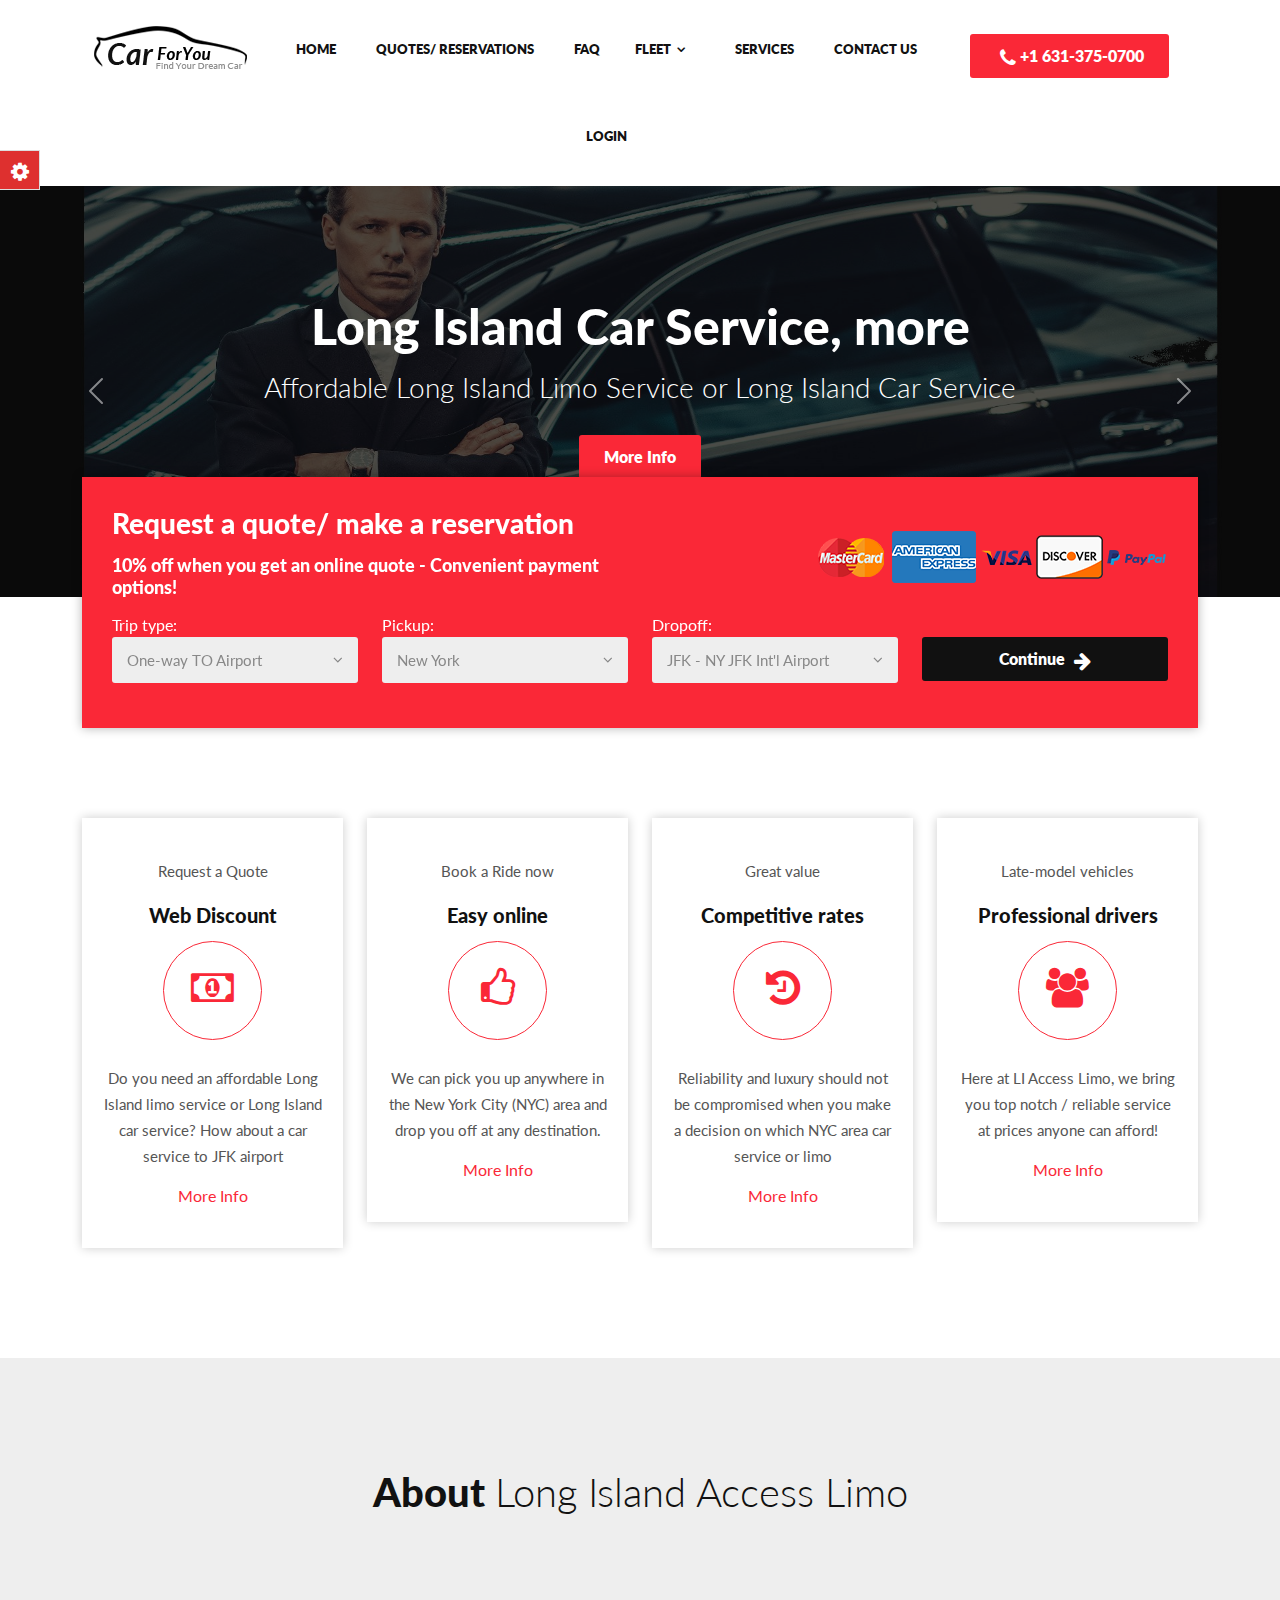
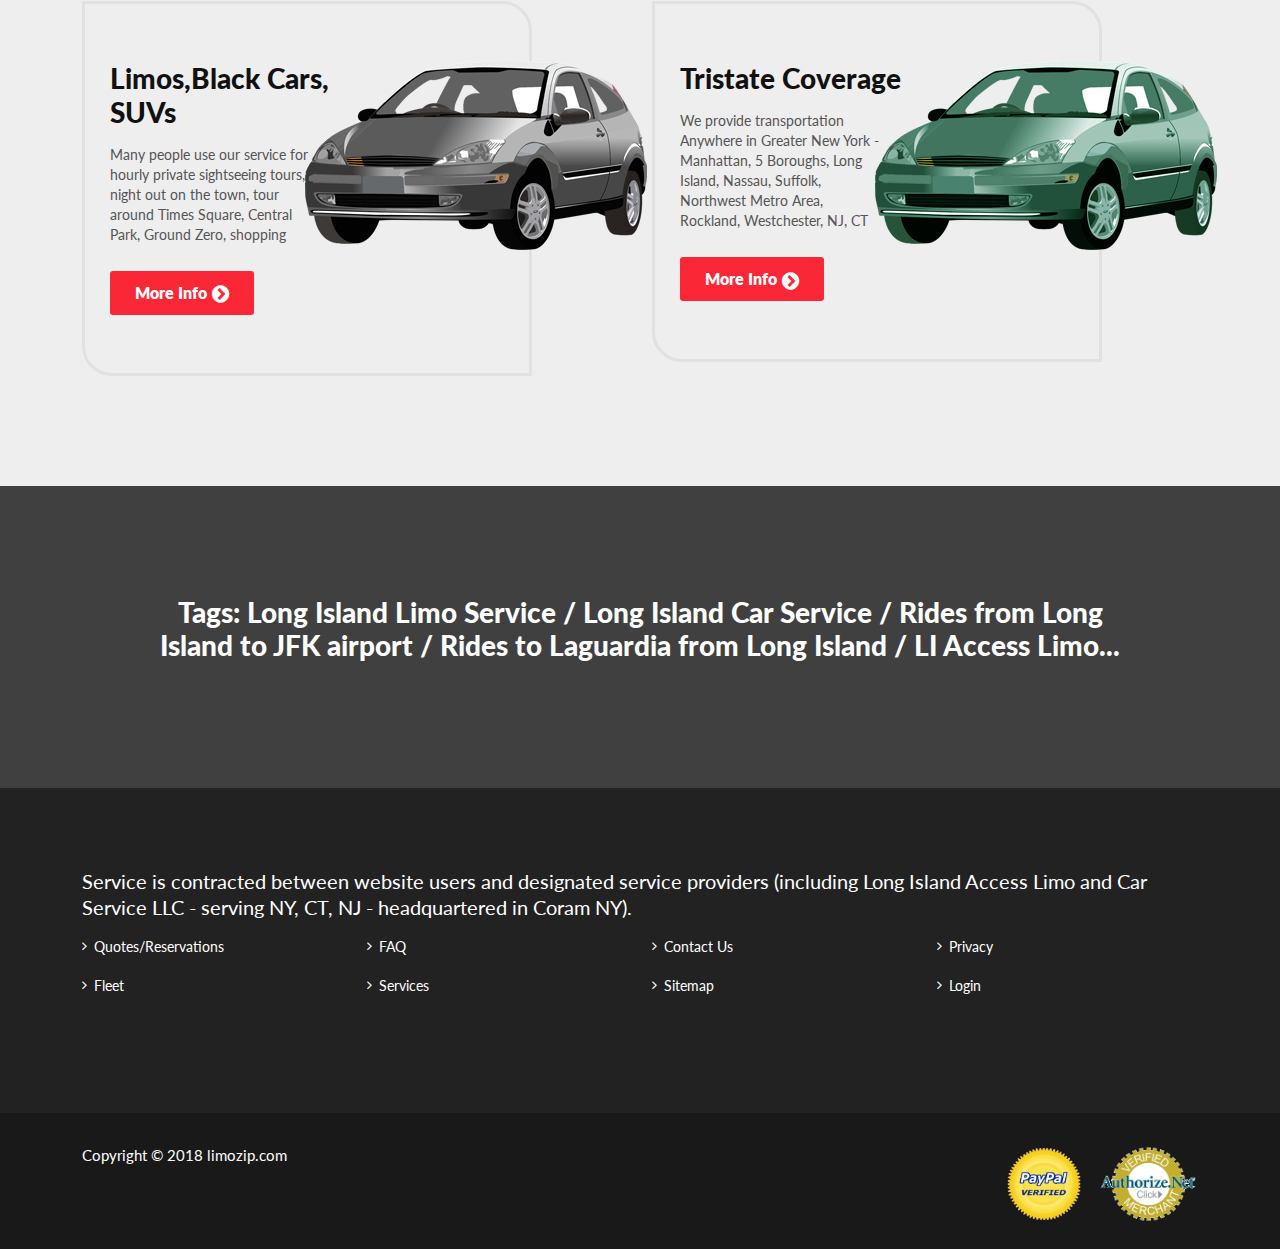
==== index.html @ c33ef676 "all page design change" ====
<!DOCTYPE HTML>
<html lang="en">
<head>
    <meta http-equiv="Content-Type" content="text/html; charset=utf-8">
    <meta http-equiv="X-UA-Compatible" content="IE=edge">
    <meta name="viewport" content="width=device-width,initial-scale=1">
    <meta name="keywords" content="">
    <meta name="description" content="">
    <title>Long Island Limo & Car Service to JFK, LGA, Islip limousine services</title>
    <!--Bootstrap -->
    <link rel="stylesheet" href="assets/css/bootstrap.min.css" type="text/css">
    <!--Custome Style -->
    <link rel="stylesheet" href="assets/css/style.css" type="text/css">
    <link rel="stylesheet" href="assets/css/custom.css" type="text/css">
    <!--OWL Carousel slider-->
    <link rel="stylesheet" href="assets/css/owl.carousel.css" type="text/css">
    <link rel="stylesheet" href="assets/css/owl.transitions.css" type="text/css">
    <!--slick-slider -->
    <link href="assets/css/slick.css" rel="stylesheet">
    <!--bootstrap-slider -->
    <link href="assets/css/bootstrap-slider.min.css" rel="stylesheet">
    <!--FontAwesome Font Style -->
    <link href="assets/css/font-awesome.min.css" rel="stylesheet">

    <!-- SWITCHER -->
    <link rel="stylesheet" id="switcher-css" type="text/css" href="assets/switcher/css/switcher.css" media="all"/>
    <link rel="alternate stylesheet" type="text/css" href="assets/switcher/css/red.css" title="red" media="all"
          data-default-color="true"/>
    <link rel="alternate stylesheet" type="text/css" href="assets/switcher/css/orange.css" title="orange" media="all"/>
    <link rel="alternate stylesheet" type="text/css" href="assets/switcher/css/blue.css" title="blue" media="all"/>
    <link rel="alternate stylesheet" type="text/css" href="assets/switcher/css/pink.css" title="pink" media="all"/>
    <link rel="alternate stylesheet" type="text/css" href="assets/switcher/css/green.css" title="green" media="all"/>
    <link rel="alternate stylesheet" type="text/css" href="assets/switcher/css/purple.css" title="purple" media="all"/>

    <!-- Fav and touch icons -->
    <link rel="apple-touch-icon-precomposed" sizes="144x144"
          href="assets/images/favicon-icon/apple-touch-icon-144-precomposed.png">
    <link rel="apple-touch-icon-precomposed" sizes="114x114"
          href="assets/images/favicon-icon/apple-touch-icon-114-precomposed.html">
    <link rel="apple-touch-icon-precomposed" sizes="72x72"
          href="assets/images/favicon-icon/apple-touch-icon-72-precomposed.png">
    <link rel="apple-touch-icon-precomposed" href="assets/images/favicon-icon/apple-touch-icon-57-precomposed.png">
    <link rel="shortcut icon" href="assets/images/favicon-icon/favicon.png">
    <!-- Google-Font-->
    <link href="https://fonts.googleapis.com/css?family=Lato:300,400,700,900" rel="stylesheet">
</head>
<body class="index2">

<!-- Start Switcher -->
<div class="switcher-wrapper">
    <div class="demo_changer">
        <div class="demo-icon customBgColor"><i class="fa fa-cog fa-spin fa-2x"></i></div>
        <div class="form_holder">
            <div class="row">
                <div class="col-lg-12 col-md-12 col-sm-12 col-xs-12">
                    <div class="predefined_styles">
                        <div class="skin-theme-switcher">
                            <h4>Color</h4>
                            <a href="#" data-switchcolor="red" class="styleswitch"
                               style="background-color:#de302f;"> </a>
                            <a href="#" data-switchcolor="orange" class="styleswitch"
                               style="background-color:#f76d2b;"> </a>
                            <a href="#" data-switchcolor="blue" class="styleswitch"
                               style="background-color:#228dcb;"> </a>
                            <a href="#" data-switchcolor="pink" class="styleswitch"
                               style="background-color:#FF2761;"> </a>
                            <a href="#" data-switchcolor="green" class="styleswitch"
                               style="background-color:#2dcc70;"> </a>
                            <a href="#" data-switchcolor="purple" class="styleswitch"
                               style="background-color:#6054c2;"> </a>
                            <a href="#" data-switchcolor="grey" class="styleswitch"
                               style="background-color:#626262;"> </a>
                        </div>
                    </div>
                </div>
            </div>
        </div>
    </div>
</div>
<!-- /Switcher -->

<!--Header-->
<header class="header_style2 nav-stacked affix-top" data-spy="affix" data-offset-top="1">
    <!-- Navigation -->
    <nav id="navigation_bar" class="navbar navbar-expand-lg">
        <div class="container custom-con">
            <div class="row header-row padding-remove">
                <div class="navbar-header">
                    <div class="logo"><a href="index.html"><img src="assets/images/logo.png" alt="image"/></a></div>

                    <button class="navbar-toggler" type="button" data-bs-toggle="collapse"
                            data-bs-target="#navbarSupportedContent" aria-controls="navbarSupportedContent"
                            aria-expanded="false" aria-label="Toggle navigation"><i class="fa fa-bars"></i></button>
                </div>
                <div class="collapse navbar-collapse" id="navbarSupportedContent">
                    <ul class="nav navbar-nav">
                        <li>
                            <a href="index.html">Home</a>
                        </li>
                        <li><a href="quote-reservation.html">Quotes/ Reservations</a></li>
                        <li><a href="faq.html">FAQ</a></li>
                        <li class="dropdown"><a href="#" data-bs-toggle="dropdown" aria-expanded="false">Fleet</a>
                            <ul class="dropdown-menu">
                                <li><a href="fleet.html">Sedans</a></li>
                                <li><a href="fleet.html">SUVs</a></li>
                            </ul>
                        </li>
                        <li>
                            <a href="services.html">Services</a>
                        </li>
                        <li>
                            <a href="contact-us.html">Contact us</a>
                        </li>
                        <li>
                            <a href="#loginform" data-bs-toggle="modal" data-bs-dismiss="modal">Login</a>
                        </li>
                    </ul>
                </div>

                <div class="header_wrap margin-remove" style="font-size: 30px;">
                    <div class="login_btn btn"><i class="fa fa-phone" aria-hidden="true"></i> +1 631-375-0700</div>
                </div>
            </div>
        </div>
    </nav>
    <!-- Navigation end -->

</header>
<!-- /Header -->


<!--Banner-->
<section id="banner2">
    <div id="carouselExampleCaptions" class="carousel slide" data-bs-ride="carousel">
        <!-- Wrapper for slides -->
        <div class="carousel-inner">
            <!--item-1-->
            <div class="carousel-item active">
                <img src="assets/images/banner/man-in-formalwear-leaning-at-the-car.jpg" class="img-fluid" alt="image">
                <div class="carousel-caption">
                    <div class="banner_text text-center div_zindex white-text">
                        <h1>Long Island Car Service, more</h1>
                        <h3>Affordable Long Island Limo Service or Long Island Car Service</h3>
                        <a href="#" class="btn">More Info</a>
                    </div>
                </div>
            </div>

            <!--item-2-->
            <div class="carousel-item">
                <img src="assets/images/banner/manhattan-and-brooklyn-bridge.jpg" alt="image" class="img-fluid">
                <div class="carousel-caption">
                    <div class="banner_text text-center div_zindex white-text">
                        <h1>Car service to JFK, LGA, Airports</h1>
                        <h3>Rides to NY, CT, NJ destinations. Providing reliable Tri-state Transportation services.</h3>
                        <a href="#" class="btn">More Info</a>
                    </div>
                </div>
            </div>

            <!--item-3-->
            <div class="carousel-item">
                <img src="assets/images/banner/flowercar.jpg" alt="image" class="img-fluid">
                <div class="carousel-caption">
                    <div class="banner_text text-center div_zindex white-text">
                        <h1>Event, Corporate & Airport Transportation</h1>
                        <h3>Manhattan, 5 Boroughs, Long Island, Nassau, Suffolk, Rockland, Westchester, NJ, CT, other
                            areas</h3>
                        <a href="#" class="btn">More Info</a>
                    </div>
                </div>
            </div>
        </div>

        <!-- Controls -->
        <button class="carousel-control-prev" type="button" data-bs-target="#carouselExampleCaptions"
                data-bs-slide="prev">
            <span class="carousel-control-prev-icon" aria-hidden="true"></span>
            <span class="visually-hidden">Previous</span>
        </button>
        <button class="carousel-control-next" type="button" data-bs-target="#carouselExampleCaptions"
                data-bs-slide="next">
            <span class="carousel-control-next-icon" aria-hidden="true"></span>
            <span class="visually-hidden">Next</span>
        </button>
    </div>
</section>
<!--/Banner-->


<!-- Filter-Form -->
<section id="filter_form2">
    <div class="container">
        <div class="main_bg white-text">
            <div class="row">
                <div class="col-lg-6">
                    <h3>Request a quote/ make a reservation</h3>
                    <h6>10% off when you get an online quote - Convenient payment options!</h6>
                </div>
                <div class="col-lg-6" align="right">
                    <img src="assets/card-image/Untitled-3.png" class="img-fluid"/>
                </div>
            </div>
            <form action="#" method="get">
                <div class="row">
                    <div class="form-group col-md-3 col-sm-6">
                        <label>Trip type:</label>
                        <div class="select">
                            <select class="form-control">
                                <option value="one_way_to_airport">One-way TO Airport</option>
                                <option value="one_way_from_airport">One-way FROM Airport</option>
                                <option value="round_trip_airport">Round trip involving Airport</option>
                                <option value="one_way_no_airport">One-way trip NOT involving Airport</option>
                                <option value="round_trip_no_airport">Round trip NOT involving Airport</option>
                                <option value="hourly">Hourly/multi-stop/tours</option>
                            </select>
                        </div>
                    </div>
                    <div class="form-group col-md-3 col-sm-6">
                        <label>Pickup:</label>
                        <div class="select">
                            <select class="form-control">
                                <option value="NY">New York</option>
                                <option value="NJ">New Jersey</option>
                                <option value="CT">Connecticut</option>
                            </select>
                        </div>
                    </div>
                    <div class="form-group col-md-3 col-sm-6">
                        <label>Dropoff: </label>
                        <div class="select">
                            <select class="form-control">
                                <option value="JFK - New York JFK International Airport" selected="selected">JFK - NY
                                    JFK Int'l Airport
                                </option>
                                <option value="LGA - New York La Guardia Airport">LGA - New York La Guardia Airport
                                </option>
                                <option value="EWR - Newark International Airport">EWR - Newark International Airport
                                </option>
                                <option value="ISP - Long Island Islip Macarthur Airport">ISP - Long Island Islip
                                    Macarthur Airport
                                </option>
                                <option value="FRG - Republic Airport Farmingdale NY">FRG - Republic Airport Farmingdale
                                    NY
                                </option>
                                <option value="HPN - Westchester County Airport">HPN - Westchester County Airport
                                </option>
                                <option value="TEB - Teterboro, NJ Airport">TEB - Teterboro, NJ Airport</option>
                            </select>
                        </div>
                    </div>
                    <div class="form-group col-md-3 col-sm-6">
                        <label></label>
                        <a href="reservations.html" class="btn btn-block">Continue <i class="fa fa-arrow-right"
                                                                                aria-hidden="true"></i></a>
                    </div>
                </div>
            </form>

        </div>
    </div>
</section>
<!-- /Filter-Form -->


<!--About-us-->
<section id="about_us" class="section-padding">
    <div class="container">
        <div class="row">
            <div class="col-md-3 col-sm-6">
                <div class="about_info">
                    <p>Request a Quote</p>
                    <h5>Web Discount</h5>
                    <div class="icon_box">
                        <i class="fa fa-money" aria-hidden="true"></i>
                    </div>
                    <p>Do you need an affordable Long Island limo service or Long Island car service? How about a car
                        service to JFK airport</p>
                    <a href="#">More Info</a>
                </div>
            </div>

            <div class="col-md-3 col-sm-6">
                <div class="about_info">
                    <p>Book a Ride now</p>
                    <h5>Easy online</h5>
                    <div class="icon_box">
                        <i class="fa fa-thumbs-o-up" aria-hidden="true"></i>
                    </div>
                    <p>We can pick you up anywhere in the New York City (NYC) area and drop you off at any
                        destination.</p>
                    <a href="#">More Info</a>
                </div>
            </div>

            <div class="col-md-3 col-sm-6">
                <div class="about_info">
                    <p>Great value</p>
                    <h5>Competitive rates</h5>
                    <div class="icon_box">
                        <i class="fa fa-history" aria-hidden="true"></i>
                    </div>
                    <p>Reliability and luxury should not be compromised when you make a decision on which NYC area car
                        service or limo</p>
                    <a href="#">More Info</a>
                </div>
            </div>

            <div class="col-md-3 col-sm-6">
                <div class="about_info">
                    <p>Late-model vehicles</p>
                    <h5>Professional drivers</h5>
                    <div class="icon_box">
                        <i class="fa fa-users" aria-hidden="true"></i>
                    </div>
                    <p>Here at LI Access Limo, we bring you top notch / reliable service at prices anyone can
                        afford!</p>
                    <a href="#">More Info</a>
                </div>
            </div>
        </div>
    </div>
</section>
<!--/About-us-->


<section class="about-us-section section-padding gray-bg">
    <div class="container">
        <div class="section-header text-center">
            <h2>About <span>Long Island Access Limo</span></h2>
        </div>
        <div class="row">
            <div class="col-lg-6 col-sm-6">
                <div class="looking-car">
                    <div class="looking-cat-image"><img src="assets/images/looking-used-car.png" alt="Image"></div>
                    <div class="looking-car-content">
                        <h3>Limos,Black Cars, SUVs</h3>
                        <p>Many people use our service for hourly private sightseeing tours, night out on the town,
                            tour around Times Square, Central Park, Ground Zero, shopping</p>
                        <a href="#" class="btn">More Info<i class="fa fa-chevron-circle-right"
                                                            aria-hidden="true"></i></a></div>
                </div>
            </div>
            <div class="col-lg-6 col-sm-6">
                <div class="looking-car">
                    <div class="looking-cat-image"><img src="assets/images/looking-new-car.png" alt="Image"></div>
                    <div class="looking-car-content">
                        <h3>Tristate Coverage</h3>
                        <p>We provide transportation Anywhere in Greater New York - Manhattan, 5 Boroughs,
                            Long Island, Nassau, Suffolk, Northwest Metro Area, Rockland, Westchester, NJ, CT</p>
                        <a href="#" class="btn">More Info<i class="fa fa-chevron-circle-right"
                                                            aria-hidden="true"></i></a></div>
                </div>
            </div>
        </div>
    </div>
</section>


<!-- Help-Number-->
<section id="help" class="section-padding">
    <div class="container">
        <div class="div_zindex white-text text-center">
            <h3>Tags: Long Island Limo Service / Long Island Car Service / Rides from Long<br> Island to
                JFK airport / Rides to Laguardia from Long Island / LI Access Limo...</h3>
        </div>
    </div>

    <!-- Dark-overlay-->
    <div class="dark-overlay"></div>
</section>
<!-- /Help-Number-->


<!--Footer -->
<footer>
    <div class="footer-top">
        <div class="container">
            <p style="font-size: 20px;" class="white-text">Service is contracted between website users and designated
                service providers
                (including Long Island Access Limo and Car Service LLC - serving NY, CT, NJ - headquartered in Coram
                NY).</p>
            <div class="row">
                <div class="col-md-3 col-sm-6">
                    <ul>
                        <li><a href="quote-reservation.html">Quotes/Reservations</a></li>
                        <li><a href="fleet.html">Fleet</a></li>
                    </ul>
                </div>
                <div class="col-md-3 col-sm-6">
                    <ul>
                        <li><a href="faq.html">FAQ</a></li>
                        <li><a href="services.html">Services</a></li>
                    </ul>
                </div>
                <div class="col-md-3 col-sm-6">
                    <ul>
                        <li><a href="contact-us.html">Contact Us</a></li>
                        <li><a href="#">Sitemap</a></li>
                    </ul>
                </div>
                <div class="col-md-3 col-sm-6">
                    <ul>
                        <li><a href="#">Privacy</a></li>
                        <li><a href="#">Login</a></li>
                    </ul>
                </div>
            </div>
        </div>
    </div>
    <div class="footer-bottom">
        <div class="container">
            <div class="row">

                <div class="col-md-6">
                    <p class="copy-right">Copyright &copy; 2018 limozip.com</p>
                </div>
                <div class="col-md-6" align="right">
                    <div class="footer_widget">
                        <img src="assets/card-image/388-3884635_paypal-logo-e-commerce-payment-system-paypal-verified-removebg-preview.png"
                             width="100px">
                        <img src="assets/card-image/integration_logo_authorizenet_verifiedmerchant.gif"
                             width="100px">
                    </div>
                </div>
            </div>
        </div>
    </div>
</footer>
<!-- /Footer-->

<!--Back to top-->
<div id="back-top" class="back-top"><a href="#top"><i class="fa fa-angle-up" aria-hidden="true"></i> </a></div>
<!--/Back to top-->

<!--Login-Form -->
<div class="modal fade" id="loginform">
    <div class="modal-dialog modal-lg" role="document">
        <div class="modal-content">
            <div class="modal-header">
                <button type="button" class="close" data-bs-dismiss="modal" aria-label="Close"><span aria-hidden="true">&times;</span>
                </button>
                <h3 class="modal-title">Login</h3>
            </div>
            <div class="modal-body">

                <div class="login_wrap">
                    <div class="row">
                        <div class="col-md-12 col-sm-12">
                            <form action="#" method="get">
                                <div class="form-group">
                                    <input type="text" class="form-control" placeholder="Username or Email address*">
                                </div>
                                <div class="form-group">
                                    <input type="password" class="form-control" placeholder="Password*">
                                </div>
                                <div class="form-group checkbox">
                                    <input type="checkbox" id="remember">
                                    <label for="remember">Remember Me</label>
                                </div>
                                <div class="form-group">
                                    <input type="submit" value="Login" class="btn btn-block">
                                </div>
                            </form>
                        </div>
                    </div>
                </div>
            </div>
        </div>
    </div>
</div>
<!--/Login-Form -->

<!-- Scripts -->
<script src="assets/js/jquery.min.js"></script>
<script src="assets/js/bootstrap.min.js"></script>
<script src="assets/js/interface.js"></script>
<!--Switcher-->
<script src="assets/switcher/js/switcher.js"></script>
<!--bootstrap-slider-JS-->
<script src="assets/js/bootstrap-slider.min.js"></script>
<!--Slider-JS-->
<script src="assets/js/slick.min.js"></script>
<script src="assets/js/owl.carousel.min.js"></script>

</body>
</html>
---- assets/css/style.css ----
@charset "utf-8";

/*
Theme Name: CarForYou - Responsive Car Dealer HTML5 Template.
Author: WMD Team
Version:1.0
*/

/*===========================
 =  Table of CSS
 
	1.1. Typography
		1.2. Button
		1.3. dark-overlay
		1.4. Space margins and padding
		1.5. Form
		1.6. Table
		1.7. Section-background-color & sectino-heading
		1.8 Tabs 
		1.9. parallex-background
		1.10. Modal
	
	2. Header
		2.1 Navigation & Dropdown Menu
	
	3. Home-Page
		3.1. Banner
		3.2. Filter-Form
		3.3. About-Us-Section
		3.4. Recently-Listed-Cars
		3.5. Fun-Facts
		3.6. Featured-Cars
		3.7. Trending-Cars
		3.8 Testimonial-Section
		3.9. Blog-Section
		3.10. Popular-Brands
		3.11. Login / Register / Forgot password
		3.12. Footer
		
	4. Home-Page-2
		4.1. Header
		4.2. Banner
		4.13. Filter-Form
		4.4. About-us
		4.5. Fan-Facts
		4.6. Our-Services
		4.7. Testimonial
		4.8. Help
	
	5. Inner-Page-Heading-Section
	6. Breadcrumb
	7. Listing-Page
	8. Listing-grid-Style
	9. Listing-Detail
	10. Contact-Us-Page
	11. FAQ-Page
	
	12. About-Us-Page
		12.1. Why-Choose-Us-Section
		12.2. Meet-the-Team-Section
	
	13. 404-Page
	14. Our-Services-Page
	
	15. Our-Blog-Page
		15.1. Aritcle
		15.2. Comment-List
		15.3. Page-Pagination
		15.4. Side-Bar-Widgets
		15.5. Popular-Posts
		15.6. Blog-Categories
		15.7. Blog-Tag
	
	16. Profile-page
		16.1. Post-a-vehicle
		16.2. my-vehicles
	
	17. Dealer-profile
	18. Dealers-list
	19. Compare-Page
	20. Coming-Soon-Page
	21. Responsive CSS
		                                                  
===========================*/



/*====================
	1. General code
==========================*/

body {
	font-family: 'Lato', sans-serif;
	margin:0px;
	padding:0px !important;
	overflow-x:hidden;
	color:#555555;
}


/*----------------------
	1.1. Typography
------------------------------*/

h1, h2, h3, h4, h5, h6 {
	color:#111111;
	font-weight:900;
	margin:0 auto 15px;
}
h1 {
	font-size: 50px;
}
h2 {
	font-size: 40px;
}
h3 {
	font-size: 28px;
}
h4 {
	font-size:22px;
}
h5 {
	font-size: 20px;
	line-height:32px;
}
h6 {
	font-size: 18px;
}
h1 span, h2 span, h3 span, h4 span, h5 span, h6 span {
	font-weight:300	
}
p {
	font-size:15px;
	line-height:26px;
	font-weight:400;
	margin-bottom:15px;
}
a {
	transition-duration:0.5s;
	 -moz-transition-duration:0.5s;
	  -o-transition-duration:0.5s;
	   -webkit-transition-duration:0.5s;
	    -ms-transition-duration:0.5s;
	text-decoration:none;
}
a:hover, a:focus {
	text-decoration:none;
	outline:none;
}
ul, ol {
	margin:0 auto 20px;
}
ul li, ol li {
  font-size: 16px;
  line-height: 26px;
  margin: 0 auto 10px;
}
ul li i, ol li i {
	margin:0 12px 0 0;
}
ul.list_style_none, ol.list_style_none {
	list-style:none;
}
ul.list-with-icon {
	padding-left:10px;
	margin-bottom:30px;
}
ul.list-with-icon li {
  line-height: 20px;
  margin-bottom: 15px;
  padding-left: 23px;
  position: relative;
  list-style:none;
}
ul.list-with-icon li i {
  left: 0;
  position: absolute;
  top: 4px;
}

blockquote {
	background:#f5f5f5 ;	
}
.white-text, 
.white-text h1, 
.white-text h2, 
.white-text h3, 
.white-text h4, 
.white-text h5, 
.white-text h6, 
.white-text p {
	color:#fff;	
}
.uppercase {
	text-transform:uppercase;
}
.underline {
	text-decoration:underline;
}
.divider {
  border-bottom: 1px solid #dcd9d9;
  clear: both;
  margin: 40px auto;
}

/*-----------------
	1.2. Button
-------------------------*/

.btn {
  border: medium none;
  border-radius: 3px;
  color: #ffffff;
  font-size: 16px;
  font-weight: 800;
  line-height: 30px;
  margin: auto;
  padding: 7px 25px;
  transition: all 0.3s linear 0s;
   -moz-transition: all 0.3s linear 0s;
    -o-transition: all 0.3s linear 0s;
     -webkit-transition: all 0.3s linear 0s;
      -ms-transition: all 0.3s linear 0s;
}
.btn-block {
    display: block;
    width: 100%;
}
.btn .fa {
  font-size: 20px;
  margin-left: 5px;
  vertical-align: middle;
}
.btn.btn-lg {
	font-size: 28px;
	line-height: 35px;
	padding: 25px 83px;
}
.btn.btn-lg:hover {
	background:#c51514
}
.btn:hover, .btn:focus {
	color: #ffffff;
	outline:none;
}
.btn-link {
  font-weight: 800;
}
.btn.outline {
	background:none;
	border-style:solid;
	border-width:1px;	
}
.btn.outline:hover, .btn.outline:focus {
	color:#fff;
}
.btn.btn-xs {
	font-size:12px;
	padding:0px 25px;	
}
.btn.btn-xs .fa {
	margin:0 5px;
	font-size:14px;
}

.angle_arrow {
  background: #fff none repeat scroll 0 0;
  border-radius: 50%;
  display: inline-block;
  height: 22px;
  line-height: 20px;
  margin-left: 4px;
  text-align: center;
  vertical-align: text-top;
  width: 22px;
}
.btn .angle_arrow .fa {
  display: block;
  font-size: 18px;
  line-height: 22px;
  margin: 0;
  vertical-align: middle;
}
.btn.outline.active-btn {
	border-color:#089901;
	color:#089901;
}
.btn.outline.active-btn:hover {
	background:#089901;
	color:#fff;
}

a, 
.btn-link, 
.car-title-m h6 a:hover, 
.featured-car-content > h6 a:hover, 
.footer-top ul li a:hover, 
.get-intouch a:hover, 
.blog-content h5 a:hover, 
.blog-info-box li a:hover, 
.control-label span, 
.angle_arrow i, 
.contact_detail li a:hover, 
.team_more_info p a:hover, 
.error_text_m h2, 
.search_btn, 
.popular_post_title a:hover,
.categories_list ul li a:hover,
.categories_list ul li a:hover:after, 
.article_meta ul li a:hover, 
.articale_header h2 a:hover, 
.btn.outline, 
.share_article ul li, 
.contact-info a:hover, 
.social-follow a:hover, 
.radio input[type=radio]:checked + label:before, 
.checkbox input[type=checkbox]:checked + label:before, 
.product-listing-content h5 a:hover, 
.pricing_info .price, 
.text-primary, 
.footer_widget ul li a:hover, 
.header_search button:hover, 
.header_widgets a:hover, 
.navbar-expand-lg .navbar-nav > li.active a, 
.navbar-expand-lg .navbar-nav > li:focus a, 
.navbar-expand-lg .navbar-nav > li:hover a,  
.navbar-expand-lg .navbar-nav > .active > a:hover, 
.navbar-expand-lg .navbar-nav > .open > a, 
.navbar-expand-lg .navbar-nav > .open > a:focus, 
.navbar-expand-lg .navbar-nav > .open > a:hover,
.my_vehicles_list ul.vehicle_listing li a:hover, 
.dealer_contact_info a:hover, 
.widget_heading i, 
.dealers_listing .dealer_info h5 a:hover, 
.main_features ul li p, 
.listing_detail_head .price_info p, 
.listing_other_info button:hover, 
.compare_info table td i, .compare_info table th i,  
#accessories i, 
.price, 
.inventory_info_list ul li i, 
.services_info h4 a:hover, 
.about_info .icon_box, 
.header_style2 .navbar-nav > li > .dropdown-menu a:hover, 
.header_style2 .navbar-expand-lg .navbar-nav li:hover .dropdown-menu li a:hover, 
.header_style2 .dropdown-menu > .active > a, 
.header_style2 .dropdown-menu > .active > a:focus, 
.header_style2 .dropdown-menu > .active > a:hover, 
.header_style2 .dropdown-menu > li > a:focus, 
.header_style2 .dropdown-menu > li > a:hover {
	color:#fa2837;
	fill: #fa2837;
}

a:hover, a:focus, .btn-link:hover {
	color:#ff0012;
	fill: #ff0012;
}

.btn, 
.nav-tabs > li > a.active, 
.nav-tabs > li > a.active:focus, 
.nav-tabs > li > a.active:hover, 
.recent-tab .nav.nav-tabs li a.active, 
.fun-facts-m, .featured-icon, 
.owl-pagination .owl-page.active,
#testimonial-slider .owl-pagination .owl-page.active, 
.social-follow.footer-social a:hover, 
.back-top a, 
.team_more_info ul li a:hover, 
.tag_list ul li a:hover, 
.pagination ul li.current, 
.pagination ul li:hover,
.btn.outline:hover, 
.btn.outline:focus, 
.share_article ul li:hover, 
.nav-tabs > li a.active:hover, 
.nav-tabs > li a.active:focus, 
.label-icon, 
.navbar-expand-lg .navbar-toggle .icon-bar, 
.navbar-expand-lg .navbar-toggle:focus, .navbar-expand-lg .navbar-toggle:hover, 
.label_icon, 
.navbar-nav > li > .dropdown-menu, 
.add_compare .checkbox, 
.search_other, 
.vs, 
.td_divider, 
.search_other_inventory, 
#other_info, 
.main_bg, 
.slider .slider-handle, .slider .slider-selection {
  background: #fa2837 none repeat scroll 0 0;
  fill: #fa2837;
}
.btn:hover, .btn:focus, 
.search_other:hover, 
#other_info:hover {
	background-color: #c60210;
	fill: #fb4d59;
}

.nav-tabs > li.active > a, 
.nav-tabs > li.active > a:focus, 
.nav-tabs > li.active > a:hover, 
.social-follow.footer-social a:hover, 
.page-header, 
.tag_list ul li a:hover, 
.btn.outline, 
.share_article ul li, 
blockquote, 
.social-follow a:hover, 
.radio label:before,  
.navbar-expand-lg .navbar-toggle, 
.owl-buttons div, 
.about_info .icon_box {
	border-color: #fa2837;
}

.recent-tab .nav.nav-tabs li a.active::after {
	border-color: #fa2837 rgba(0, 0, 0, 0) rgba(0, 0, 0, 0);
}
.td_divider:after {
	border-color: rgba(0, 0, 0, 0) rgba(0, 0, 0, 0 ) rgba(0, 0, 0, 0 ) #fa2837 ;
}

.navbar-nav > li > .dropdown-menu li {
  border-bottom: 1px solid #e21625;
}

@media (max-width:767px) {
.navbar-expand-lg .navbar-nav .open .dropdown-menu > li > a:focus, .navbar-expand-lg .navbar-nav .open .dropdown-menu > li > a:hover {
	color:#fa2837;	
}


}



/*-------------------------
	1.3. dark-overlay
---------------------------------*/
.div_zindex {
  position: relative;
  z-index: 1;
}
.dark-overlay {
  background: rgba(0, 0, 0, 0.75) none repeat scroll 0 0;
  content: "";
  height: 100%;
  left: 0;
  position: absolute;
  top: 0;
  width: 100%;
}


/*-------------------------------------
	1.4. Space margins and padding
------------------------------------------------*/
.padding_none {
	padding:0px;
}
.padding {
	padding:20px 0;
}
.padding_50px {
	padding:50px 0;
}
.padding_4x4_30 {
	padding:30px;	
}
.padding_4x4_40 {
	padding:40px;	
}
.space-20 {
    width:100%;
    height: 20px;
	clear:both;
}
.space-30 {
    width:100%;
    height: 30px;
	clear:both;
}
.space-40 {
    width:100%;
    height: 40px;
	clear:both;
}
.space-60 {
    width:100%;
    height: 60px;
	clear:both;
}
.space-80 {
    height: 80px;
    width:100%;
}
.margin-btm-20 {
    margin-bottom: 20px;
	clear:both;
}
.margin-none {
	margin:0px;
}



/*-----------------
	1.5. Form
---------------------------*/

.form-group {
  margin-bottom: 15px;
  position: relative;
}
.form-label {
  color: #111111;
  font-size: 14px;
  font-weight: 400;
  margin: 0 auto 8px;
}
.form-control {
  background: #eeeeee none repeat scroll 0 0;
  border: 0 none;
  border-radius: 3px;
  box-shadow: none;
  color: #888888;
  font-size: 15px;
  height: 46px;
  line-height: 30px;
  padding: 0 15px;
}
textarea.form-control {
    height: auto;
}
.form-control:hover, .form-control:focus {
	box-shadow:none;
	outline:none	
}
.select {
	position:relative;
}
.select select {
  appearance: none;
   -moz-appearance: none;
   -o-appearance: none;
   -webkit-appearance: none;
   -ms-appearance: none;
  
}
.select::after {
  color: #878787;
  content: "";
  cursor: pointer;
  font-family: fontawesome;
  font-size: 15px;
  padding: 12px 0;
  pointer-events: none;
  position: absolute;
  right: 15px;
  top: 0;
}
.form-control option {
  padding: 10px;
}
.control-label {
	color:#555;
	font-size:15px;
	font-weight:700;	
}
.radio label, .checkbox label {
  cursor: pointer;
  font-size: 14px;
  font-weight: 400;
  padding-left: 26px;
  position: relative;
}
.radio input[type=radio],
.checkbox input[type=checkbox] {
	display: none;
}
.radio label:before {
    background-color:transparent;
	border-style:solid;
	border-width:1px;
	border-radius:50%;
    content: "";
    display: inline-block;
    height: 15px;
    left: 0;
	top:4px;
    position: absolute;
    width: 15px;	
}
.checkbox label::before {
  background-color: rgba(0, 0, 0, 0);
  border: 1px solid #111111;
  content: "";
  display: inline-block;
  height: 16px;
  left: 0;
  position: absolute;
  top: 4px;
  width: 16px;
}
.radio input[type=radio]:checked + label:before {
	content: "\2022";
	font-size: 15px;
	text-align: center;
    line-height: 11px;
}
.checkbox input[type=checkbox]:checked + label:before {
	content: "\2713";
	font-size: 12px;
	text-align: center;
    line-height: 14px;
}

.black_input .form-control {
	background:#222;
	border-radius:3px;
	color:#fff;
	border:#222 solid 1px;
	font-size:17px;
}
.checkbox, .radio {
  padding-top: 5px;
}

.form-control.white_bg {
	background:#fff;
	border:#e6e5e5 solid 1px;	
}


/*-----------------
	1.6. Table
---------------------------*/

table {
	margin:0 0 30px;
	width:100%;
}
table th, table td {
  border: 1px solid #cccccc;
  padding: 15px;
  padding:18px;
}
table th img, table td img {
	max-width:100%;
}
table thead {
	background:#eee;
}
table thead th, table thead td {
	text-transform:uppercase;
	font-weight:900;
	color:#111;
}



/*-----------------------------------------------------------
	1.7. Section-background-color & sectino-heading
-------------------------------------------------------------------*/
.secondary-bg {
	background-color:#222;
	color:#fff;
}
.dark-bg {
	background-color:#111;
	color:#fff;
}
.gray-bg { 
	background:#eeeeee;
}
.primary-bg {
  background: #fa2837;
  color:#fff;
}
.section-padding {
  padding: 110px 0;
}
.section-header {
  padding-bottom: 55px;
}
.section-header h2 {
  margin-bottom: 30px;
}
.section-header h2 span {
  font-weight: 300;
}
.section-header p {
  font-size: 17px;
}


/*--------------------
	1.8 Tabs 
------------------------------*/

.nav.nav-tabs {
  border: medium none;
}
.nav-tabs > li a {
  background: #000000 none repeat scroll 0 0;
  border-radius: 0;
  color: #ffffff;
  font-weight: 800;
  margin-right: 5px;
  padding: 9px 36px;
  text-align:center;
}
.nav-tabs > li.active > a, .nav-tabs > li.active > a:focus, .nav-tabs > li.active > a:hover {
  color: #ffffff;
}
.nav-tabs > li {
  margin-bottom: 0;
}


/*--------------------------------------------
	1.9. parallex-background
---------------------------------------------------*/
.parallex-bg {
  background-attachment: fixed;
  background-position: 0 0;
  background-repeat: no-repeat;
  background-size: cover;
  position: relative;
}


/*------------------------
	1.10. Modal
--------------------------------*/
.modal-dialog {
  width: 650px;
}
.modal-content {
  padding: 0 32px 22px;
}
.modal-header {
	padding:15px 0;
	margin-bottom:25px;
	display: block !important;
}
.modal-body {
	padding:10px 0;
}
.modal .modal-header .close {
  background: #000000 none repeat scroll 0 0;
  border-radius: 50%;
  color: #ffffff;
  font-size: 17px;
  height: 31px;
  line-height: 0px;
  margin-top: 5px;
  opacity: 1;
  text-align: center;
  text-shadow: none;
  width: 31px;
  margin-right: 0;
  float: right;
}

.modal .modal-header .close span{
	position:relative;
}


/*================
	 2. Header
===========================*/

.default-header {
  background: #fff none repeat scroll 0 0;
  box-shadow: 0 5px 8px rgba(0, 0, 0, 0.2);
  padding: 30px 0;
  transition-duration:0.3s;
   -moz-transition-duration:0.3s;
    -o-transition-duration:0.3s;
     -webkit-transition-duration:0.3s;
     -ms-transition-duration:0.3s;
}
.nav-stacked.affix {
  background: #f5f5f5 none repeat scroll 0 0;
  top: 0;
  width: 100%;
  z-index: 11;
}
.logo {
  float:left;
} 
.navbar-expand-lg .navbar-toggle:focus .icon-bar, .navbar-expand-lg .navbar-toggle:hover .icon-bar {
	background:#fff;
}
.header_info {
  float: right;
  text-align: right;
}
.social-follow {
  display: inline-block;
  margin-left: 20px;
  margin-top: 0;
  vertical-align: middle;
}
.social-follow ul {
	padding:0px;
	margin:0px;
}
.social-follow ul li {
	display:inline-block;
	vertical-align:middle;
	list-style:none;
	margin:0px;
}
.social-follow ul li a {
	display:block;
	font-size:25px;
	color:#555;
}
.social-follow li i {
  margin-right: 5px;
}
.login_btn {
  display: inline-block;
  margin-left: 10px;
  vertical-align: middle;
}
.circle_icon {
  border: 1px solid #000;
  border-radius: 50%;
  color: #555;
  float: left;
  font-size: 17px;
  height: 40px;
  line-height: 35px;
  margin-right: 10px;
  text-align: center;
  width: 40px;
}
.uppercase_text {
  color: #111;
  font-size: 15px;
  font-weight: 900;
  line-height: 17px;
  margin: 0;
  text-transform: uppercase;
}
.header_widgets {
  display: inline-block;
  width: 260px;
  text-align:left;
}
.header_widgets a {
	color:#555;
}
.header_wrap {
  float: right;
}
.header_search {
  float: right;
  padding: 16px 0;
  position: relative;
}
#header-search-form::after {
  border-color: rgba(0, 0, 0, 0) rgba(0, 0, 0, 0) #ffffff;
  border-style: solid;
  border-width: 7px;
  content: "";
  position: absolute;
  right: 9px;
  top: -13px;
  display:none;
}
.header_search input {
  background: #ffffff none repeat scroll 0 0;
  border: 0 none;
  height: 38px;
  padding-right: 45px;
  width: 227px;
}
.header_search button {
  background: rgba(0, 0, 0, 0) none repeat scroll 0 0;
  border: 0 none;
  color: #555555;
  font-size: 14px;
  position: absolute;
  right: 8px;
  top: 50%;
  transform: translateY(-50%);
  -moz-transform: translateY(-50%);
  -o-transform: translateY(-50%);
  -webkit-transform: translateY(-50%);
  -ms-transform: translateY(-50%);
}
#search_toggle {
  border: 1px solid rgba(255, 255, 255, 0.2);
  border-radius: 2px;
  cursor: pointer;
  display:none;
  margin-top: 1px;
  padding: 5px 10px;
}
.user_login {
  border: 1px solid rgba(255, 255, 255, 0.2);
  border-radius: 3px;
  float: left;
  margin: 18px 10px 17px 0;
}
.user_login ul {
	padding:0px;
	margin:0px;
}
.user_login ul li {
  line-height: 17px;
  list-style: outside none none;
  margin: 0;
  padding: 4px 15px 7px;
}
.user_login > ul > li a {
	color:#fff;
	font-size:12px;
	font-weight:900;
	text-transform:uppercase;
}
.user_login > ul > li a i {
	margin:0 2px 0;
}
.user_login ul.dropdown-menu {
  background: #111111 none repeat scroll 0 0;
  border-radius: 0;
  padding: 15px 0;
  top: 107%;
}




/*----------------------------------
	2.1 Navigation & Dropdown Menu 
------------------------------------------*/
#navigation_bar {
  background: #111111 none repeat scroll 0 0;
  border-radius: 0;
  padding: 0;
}
#navigation {
  padding: 0;
  /* max-height:90px; */
}
nav.navbar {
  background: rgba(0, 0, 0, 0) none repeat scroll 0 0;
  border: medium none;
  margin: 0 auto;
}
.navbar-expand-lg .navbar-nav > li {
  margin: 0 4px 0 0;
  padding: 0px;
  border-radius:0px;
  transition-duration:0.3s;
  -moz-transition-duration:0.3s;
  -o-transition-duration:0.3s;
  -webkit-transition-duration:0.3s;
  -ms-transition-duration:0.3s;
}
.navbar-expand-lg .navbar-nav > .active > a, 
.navbar-expand-lg .navbar-nav > .active > a:focus, 
.navbar-expand-lg .navbar-nav > .active > a:hover {
	background:none;
}
.nav.navbar-nav > li:nth-last-child(1) {
  padding-right: 0;
}
.navbar-expand-lg .navbar-nav > li > a {
  color: #fff;
  display: block;
  font-size: 13px;
  font-weight: 800;
  line-height: 27px;
  padding: 20px 22px;
  text-transform: uppercase;
  position:relative;
}
.navbar-expand-lg .navbar-nav > li.dropdown > a {
  padding: 20px 42px 20px 22px;
}
.navbar-expand-lg .navbar-nav > li.dropdown > a::after {
  content: "\f107";
  font-family: fontawesome;
  position: absolute;
  right: 28px;
  top: 30%;
}
.navbar-expand-lg .navbar-nav li:hover a, 
.navbar-expand-lg .navbar-nav li.active a {
	color:#fff;	
}
.navbar-expand-lg .navbar-nav > .open > a, 
.navbar-expand-lg .navbar-nav > .open > a:focus, 
.navbar-expand-lg .navbar-nav > .open > a:hover {
	border-radius:0;
	background:none;
}
#navigation.collapse.navbar-collapse {
  float: left;
  margin: 0px;
}
.navbar-nav > li > .dropdown-menu {
  border: 0 none;
  border-radius:0;
  box-shadow: none;
  padding:0px 0;
}
.navbar-nav > li > .dropdown-menu li {
  padding: 12px;
  margin: 0;
}
.navbar-nav > li > .dropdown-menu a {
	color:#fff;
	/* padding:12px 25px; */
}
.navbar-expand-lg .navbar-nav li:hover .dropdown-menu li a {
	color:#fff;	
}
.navbar-nav > li > .dropdown-menu li:hover, 
.navbar-expand-lg .navbar-nav li:hover .dropdown-menu li:hover, 
.dropdown-menu > .active > li, .dropdown-menu > .active > li:focus, .dropdown-menu > .active > li:hover, .dropdown-menu > li > li:focus, .dropdown-menu > li :hover {
	background:#111;
}

.navbar-nav > li > .dropdown-menu li:last-child {
	border:0px;
}
.user_login .dropdown-menu > .active > a, .user_login .dropdown-menu > .active > a:focus, .user_login .dropdown-menu > .active > a:hover, 
.user_login  .dropdown-menu > .active > a:hover, .user_login  .dropdown-menu > li > a:focus, .user_login .dropdown-menu > li > a:hover {
	background:#fff;
	color:#111;
}
@media (min-width:768px) {
	
.navbar-expand-lg .navbar-nav > li.dropdown:hover .dropdown-menu {
	display:block;
}
.navbar-nav > li > .dropdown-menu {
	top: 80px;
	display: block !important;
	transition: .4s;
	-webkit-transition: .4s;
	-moz-transition: .4s;
	opacity: 0;
	visibility: hidden;
}
.navbar-nav > li:hover > .dropdown-menu {
	top: 100%;
	opacity: 1;
	visibility: visible;
	transition: .4s;
	-webkit-transition: .4s;
	-moz-transition: .4s;
}


}




/*=======================
	 3. Home-Page
================================*/

/*-------------------------
	3.1. Banner
-------------------------------*/
.banner-section {
  background-image: url("../images/banner-image.jpg");
  background-position: center center;
  background-repeat: no-repeat;
  background-size: cover;
  padding: 160px 0;
  position: relative;
}
.banner-section::after {
  background: rgba(0, 0, 0, 0.5) none repeat scroll 0 0;
  bottom: 0;
  content: "";
  height: 7px;
  left: 0;
  position: absolute;
  right: 0;
  width: 100%;
}
.banner_content {
  padding-left: 120px;
}
.banner_content h1 {
  color: #ffffff;
  font-size: 40px;
  line-height: 50px;
  text-transform: uppercase;
}
.banner_content p {
  color: #ffffff;
  font-size: 20px;
  font-weight: 400;
  line-height: 29px;
}
.car-finder-box {
  background: rgba(255, 255, 255, 0.8) none repeat scroll 0 0;
  padding: 26px;
}
.find-car-form {
  overflow: hidden;
}
.find-car-form .form-control{ border:none;}
.find-car-form .col-form-6 {
  float: left;
  width: 49%;
}
.find-car-form .col-form-6:nth-child(2n+1) {
  margin-right: 10px;
}


/*-------------------------
	3.2. Filter-Form
-------------------------------*/

#filter_form {
	padding:46px 0;
}
#filter_form h3 {
	font-size:30px;
	margin-bottom:25px;
}
#filter_form .btn {
	font-size:18px;	
}
#filter_form .btn i {
	margin-right:6px;
}
#filter_form .form-group {
	margin-bottom:20px;
}
.slider.slider-horizontal .slider-track {
  background-color: rgba(0, 0, 0, 0.2);
  background-image: none;
}
.slider .slider-handle, .slider .slider-selection {
	background-image:none;
}



/*-------------------------
	3.3. About-Us-Section
-------------------------------*/
.looking-car {
  border: 3px solid #e1e1e1;
  border-radius: 0 30px;
  padding: 58px 25px;
  position: relative;
  width: 450px;
}
.looking-car span {
  font-weight: 300;
}
.looking-car-content {
  width: 60%;
}
.looking-cat-image {
  position: absolute;
  right: -120px;
  top: 40px;
  max-width:350px;
}
.looking-car-content p {
  font-size: 14px;
  font-weight: 400;
  line-height: 20px;
  margin-bottom: 26px;
  width: 85%;
}
.looking-cat-image img {
	max-width:100%;
}



/*-----------------------------
	3.4. Recently-Listed-Cars
-----------------------------------*/
.recent-tab {
  margin: 0 auto;
  text-align: center;
}
.recent-tab ul.nav-tabs {
  background: #ffffff none repeat scroll 0 0;
  border-radius: 30px;
  box-shadow: 0 0 10px rgba(0, 0, 0, 0.2);
  margin: 0 auto;
  padding: 8px 0;
  /* display:inline-block; */
}
.recent-tab .nav.nav-tabs a {
  background: rgba(0, 0, 0, 0) none repeat scroll 0 0;
  border: medium none;
  border-radius: 30px;
  color: #222222;
  font-size: 15px;
  line-height: 26px;
  margin: 0 auto;
  padding: 12px 32px;
  position:relative
}
.recent-tab .nav.nav-tabs li a.active {
  border: medium none;
  color: #ffffff;
}
.recent-tab .nav.nav-tabs li a.active::after {
  border-style: solid;
  border-width: 12px;
  bottom: -20px;
  content: "";
  height: 8px;
  left: 0;
  margin: 0 auto;
  position: absolute;
  right: 0;
  width: 12px;
}
.col-list-3 {
  float: left;
  padding: 0 15px;
  width: 33%;
}
.col-list-3:nth-child(3n) {
	clear:right;
}
.col-list-3:nth-child(3n+1) {
	clear:left;
}
.recent-car-list {
  background: #ffffff none repeat scroll 0 0;
  box-shadow: 0 0 10px rgba(0, 0, 0, 0.2);
  margin-top: 40px;
}
.car-info-box { position:relative;}
.car-info-box ul {
  background: rgba(0, 0, 0, 0.6) none repeat scroll 0 0;
  bottom: 0;
  margin: 0 auto;
  padding: 0 15px;
  position: absolute;
  width: 100%;
}
.car-info-box li {
  color: #ffffff;
  display: inline-block;
  font-size: 13px;
  line-height: 50px;
  list-style: outside none none;
  margin: 0 15px 0 auto;
}
.car-info-box li .fa {
  margin-right: 8px;
}
.car-info-box li:nth-last-child(1) {
  margin-right: 0;
}
.car-title-m {
  overflow: hidden;
  padding: 20px;
}
.car-title-m h6 {
  float: left;
  margin: 0 auto;
  max-width: 245px;
}
.car-title-m h6 a {
  color: #111111;
}
.car-title-m .price {
  color: #555555;
  float: right;
  font-size: 16px;
  font-weight: 800;
}

.inventory_info_m {
  padding: 0 20px 15px;
}
.inventory_info_m p {
  color: #9e9e9e;
  line-height: 22px;
}
.blog-info-box .share_article {
	position:absolute;
	top:15px;
	left:15px;
	overflow:hidden;
}
.blog-info-box .share_article p {
	background:rgba(0, 0, 0, 0.5);
	border:rgba(255, 255, 255, 0.5) solid 2px;
	border-radius:50%;
	width:35px;
	height:35px;
	text-align:center;
	color:#fff;
	line-height:30px;
	cursor:pointer;
	float:left;
	margin:0;
}
.blog-info-box .share_article:hover p, .blog-info-box .share_article:hover ul li a {
	background:#fff;
	color:#000;
}
.blog-info-box .share_article:hover ul li a:hover {
	border-radius:50%;
	color:#fa2837;
}
.blog-info-box .share_article ul {
	position:absolute;
	background:none;
	float:left;
	width:auto;
	opacity:0;
	visibility:hidden;
	transition-duration:0.3s;
	 -moz-transition-duration:0.3s;
	  -o-transition-duration:0.3s;
	   -webkit-transition-duration:0.3s;
	    -ms-transition-duration:0.3s;
    transform:translateY(-100%);
	 -moz-transform:translateY(-100%);
	  -o-transform:translateY(-100%);
	   -webkit-transform:translateY(-100%);
	    -ms-transform:translateY(-100%);
}
.blog-info-box .share_article ul li {
	height:35px;
	width:35px;
	line-height:35px;
	background:rgba(0, 0, 0, 0.5);
	border:0px;
	
}
.blog-info-box .share_article:hover ul {
	opacity:1;
	visibility:visible;
	position:relative;
	transform:translateY(0%);
	 -moz-transform:translateY(0%);
	  -o-transform:translateY(0%);
	   -webkit-transform:translateY(0%);
	    -ms-transform:translateY(0%);
}



/*---------------------
	3.5. Fun-Facts
-----------------------------*/
.fun-facts-section {
  background: rgba(0, 0, 0, 0) url("../images/fun-facts-bg.jpg") repeat scroll center center;
  padding: 100px 0;
  position: relative;
}
.fun-facts-m {
  border-radius: 50%;
  color: #ffffff;
  display: table;
  height: 188px;
  margin: 0 auto;
  text-align: center;
  width: 188px;
}
.fun-facts-m .cell {
  display: table-cell;
  vertical-align: middle;
}
.fun-facts-m h2 {
  color: #ffffff;
  margin: 0 auto;
}
.fun-facts-m p {
  font-size: 15px;
  line-height: 24px;
  margin: 0 auto;
}
.fun-facts-m h2 .fa {
  display: block;
}


/*----------------------
	3.6. Featured-Cars
-------------------------------*/
.featured-car-list {
  background: #ffffff none repeat scroll 0 0;
  box-shadow: 0 0 10px rgba(0, 0, 0, 0.2);
  margin:0 auto 15px;
  transition-duration:0.3s;
   -moz-transition-duration:0.3s;
    -o-transition-duration:0.3s;
     -webkit-transition-duration:0.3s;
      -ms-transition-duration:0.3s;
}
.featured-car-list:hover {
  box-shadow: 0 0 20px rgba(0, 0, 0, 0.4);
}
.featured-car-img {
  position: relative;
  overflow:hidden;
}
.featured-icon {
  color: #ffffff;
  font-size: 15px;
  line-height: 30px;
  position: absolute;
  right: -28px;
  text-align: center;
  text-transform:capitalize;
  top: 9px;
  transform: rotate(45deg);
  width: 105px;
}
.featured-car-content {
  padding: 20px;
  overflow:hidden;
}
.featured-car-content a {
  color: #111111;
}
.featured-price {
  font-size: 18px;
  font-weight: 800;
}
.featured-car-content ul {
  border-top: 1px solid #e7e6e6;
  margin-bottom: 0;
  margin-left: auto;
  margin-right: auto;
  overflow: hidden;
  padding: 20px 0 0;
}
.featured-car-content li {
  float: left;
  font-size: 13px;
  list-style: outside none none;
  margin-bottom: 8px;
  width: 50%;
}
.featured-car-content li .fa {
  font-size: 15px;
  margin-right: 8px;
}
.price_info {
	overflow:hidden;
}	
.featured-price {
	float:left;
	width:50%;
}
.price_info .car-location {
	float:right;
	margin:0 auto;
	width:50%;
}
.price_info .car-location > span {
  display: block;
  line-height: 30px;
}
.compare_item {
  background:rgba(0, 0, 0, 0.8);
  left: 10px;
  padding: 0 12px;
  position: absolute;
  top: 10px;
}
.compare_item .checkbox {
	margin:4px 0;
	padding:0px;
}
.compare_item .checkbox label {
	color:#fff;
    font-weight:400;
	font-size:13px;
}
.compare_item .checkbox label::before {
  background: #fff none repeat scroll 0 0;
  border: 0 none;
  height: 12px;
  top: 4px;
  width: 12px;
}
.compare_item .checkbox input[type="checkbox"]:checked + label::before {
  color: #000;
  font-weight: bold;
}



/*---------------------
	3.7. Trending-Cars
-----------------------------*/
.trending-car-m {
  position: relative;
}
.trending-hover {
  background: rgba(0, 0, 0, 0.8) none repeat scroll 0 0;
  bottom: 0;
  left: 0;
  opacity: 1;
  padding: 10%;
  position: absolute;
  right: 0;
  text-align: center;
  top: 100%;
  transition-duration: 0.5s;
   -moz-transition-duration: 0.5s;
    -o-transition-duration: 0.5s;
     -webkit-transition-duration: 0.5s;
      -ms-transition-duration: 0.5s;
  width: 100%;
  z-index: 111;
}
.trending-car-m:hover .trending-hover {
	top:0px;
}
.trending-car-m img {
	width:100%;
}
.trending-hover h4 {
	position:absolute;
	margin:0 auto;
	top:50%;
	left:15px;
	right:15px;
	transform:translateY(-50%);
	 -moz-transform:translateY(-50%);
	  -o-transform:translateY(-50%);
	   -webkit-transform:translateY(-50%);
	    -ms-transform:translateY(-50%);
}
.trending-hover h4 a {
	color:#fff;
}
.owl-pagination {
	width:100%;
	display:block;
	margin:auto;
	text-align:center
}
.owl-pagination .owl-page {
	height:10px;
	width:10px;
	background:#929292;
	border-radius:50%;
	display:inline-block;
	margin:25px 5px 0px;
}
.owl-pagination .owl-page.active {
	height:16px;
	width:16px;
	border-radius:50%;
	position:relative;
	top:2px;
}


/*--------------------
	3.8 Testimonial-Section
-----------------------------*/
.testimonial-section {
  background-image: url("../images/testimonial-bg.jpg");
}
.white-text h2 {
  color: #ffffff;
}
.testimonial-m {
  padding-left: 20px;
  padding-right: 20px;
  position: relative;
  z-index: 1;
}
.testimonial-img {
  border: 5px solid #ffffff;
  border-radius: 50%;
  float: left;
  height: 215px;
  left: 30px;
  overflow: hidden;
  position: absolute;
  top: 42px;
  width: 215px;
  z-index: 1;
}
.testimonial-img > img {
  max-width: 100%;
}
.testimonial-content {
  background: #ffffff none repeat scroll 0 0;
  border-radius: 0 30px;
  float: right;
  padding: 35px 35px 35px 92px;
  position: relative;
  width: 425px;
}
.testimonial-content::after {
  background: rgba(0, 0, 0, 0) url("../images/testimonial-content-bg.jpg") repeat scroll 0 0 / cover ;
  border-radius: 0 30px;
  content: "";
  height: 100%;
  left: 0;
  opacity: 0.2;
  position: absolute;
  right: 0;
  top: 0;
  width: 100%;
}
.client-designation {
  color: #555555;
  font-size: 14px;
}
.testimonial-heading {
  margin-bottom: 35px;
  padding-left: 110px;
  position: relative;
}
.testimonial-heading h5 {
  margin: 0 auto;
}
.testimonial-heading::after {
  content: "";
  font-family: fontawesome;
  font-size: 100px;
  left: 0;
  line-height: 28px;
  position: absolute;
  top: 15px;
  color:rgba(0, 0, 0, 0.1);
}
.testimonial-content > p {
  font-size: 14px;
  line-height: 24px;
  margin: 0 auto 5px;
  padding-left: 35px;
}
#testimonial-slider .owl-pagination .owl-page {
	background:#fff;
}



/*----------------------
	3.9. Blog-Section
-----------------------------*/
.blog-info-box {
  position: relative;
}
.blog-info-box ul {
  background: rgba(0, 0, 0, 0.6) none repeat scroll 0 0;
  bottom: 0;
  margin: 0 auto;
  padding: 0 15px;
  position: absolute;
  width: 100%;
}
.blog-info-box li {
  color: #ffffff;
  display: inline-block;
  font-size: 13px;
  line-height: 50px;
  list-style: outside none none;
  margin: 0 10px 0 auto;
}
.blog-info-box li a{
  color: #ffffff;
}
.blog-info-box li .fa {
  margin-right: 3px;
}
.blog-content {
  overflow: hidden;
  padding-top: 25px;
}
.blog-content h5 {
	line-height:26px;	
}
.blog-content h5 a {
	color:#111;	
}
.blog-content a i {
	margin:0px;
	transition-duration:0.3s;
	-moz-transition-duration:0.3s;
	 -o-transition-duration:0.3s;
	  -webkit-transition-duration:0.3s;
	   -ms-transition-duration:0.3s;
}
.blog-content a:hover i {
	margin-left:8px;
}



/*------------------------
	3.10. Popular-Brands
--------------------------------*/
.brand-section {
  padding: 55px 0;
}
.brand-hadding {
  border-right: 1px solid #bbbbbb;
  float: left;
  padding-right: 10px;
  position: relative;
  width: 90px;
}
.brand-hadding::after {
  border-color: rgba(0, 0, 0, 0) rgba(0, 0, 0, 0) rgba(0, 0, 0, 0) #bbbbbb;
  border-style: solid;
  border-width: 12px;
  content: "";
  position: absolute;
  right: -24px;
  top: 50%;
  transform: translateY(-50%);
   -moz-transform: translateY(-50%);
    -o-transform: translateY(-50%);
     -webkit-transform: translateY(-50%);
      -ms-transform: translateY(-50%);
}
.brand-hadding h5 {
  line-height: 26px;
  margin: 10px 0;
}
.brand-logo-list {
  float: right;
  margin: 0 auto;
  padding: 0 0 0 30px;
  width: 90%;
}

.brand-logo-list a img {
  margin: 0 auto;
}
.brand-logo-list .owl-controls.clickable {
	display:none !important;
}



/*-------------------------------------------------
	3.11. Login / Register / Forgot password
-------------------------------------------------------*/

.login_wrap, .signup_wrap {
  display: table;
  position: relative;
  width: 100%;
}
#loginform .modal-footer, #signupform .modal-footer, #forgotpassword .modal-footer {
	text-align:center;
	border-top:0px;
}
#loginform .modal-footer p, #signupform .modal-footer p, #forgotpassword .modal-footer p {
	margin:0px;
	font-size:14px;
	color:#111;
	line-height:22px;
	font-weight:400;
	margin: 0 auto;
}
.mid_divider {
  border-left: 1px solid #d7d7d7;
  height: 100%;
  left: 50%;
  position: absolute;
  top:0;
}
.btn.facebook-btn, .btn.facebook-btn:hover {
	background:#3c5a98;
}
.btn.twitter-btn, .btn.twitter-btn:hover {
	background:#28bcec;
}
.btn.googleplus-btn, .btn.googleplus-btn:hover {
	background:#fe0000;
}
.btn.facebook-btn, .btn.twitter-btn, .btn.googleplus-btn {
  font-size: 17px;
  font-weight: 400;
  margin-bottom: 10px;
  padding: 10px 22px;
  text-align: left;
}
.btn.facebook-btn i, .btn.twitter-btn i, .btn.googleplus-btn i { 
	font-size:26px;
	margin-right:10px;
}

.gray_text {
	color:#ccc;
}
.forgotpassword_wrap p {
	margin:0 auto 15px;
	max-width:80%;
}


/*-----------------
	3.12. Footer
------------------------*/
.footer-top {
  background: #222222 none repeat scroll 0 0;
  color: #9d9d9d;
  padding: 80px 0;
}
.footer-top h6 {
  color: #ffffff;
  font-size:15px;
  text-transform:uppercase;
  margin-bottom: 40px;
}
.footer-top ul {
  overflow: hidden;
  padding: 0;
}
.footer-top ul li {
  font-size: 14px;
  line-height: 23px;
  list-style: outside none none;
  margin-bottom: 16px;
  padding-left: 12px;
  position: relative;
}
.footer-top ul li a::after {
  content: "";
  font-family: fontawesome;
  left: 0;
  position: absolute;
  vertical-align: middle;
}
.footer-top ul li a {
  color: #fff;
}
input.newsletter-input {
  background: rgba(0, 0, 0, 0) none repeat scroll 0 0;
  border: 1px solid rgba(255, 255, 255, 0.2);
  border-radius: 3px;
  font-size: 13px;
  text-align: left;
}
.subscribed-text {
  color: #606060;
  font-size: 12px;
  line-height: 18px;
  padding-top: 10px;
}
.footer-bottom {
  background: #191919 none repeat scroll 0 0;
  padding: 22px 0;
}
.footer_widget {
  color: #ffffff;
  display: inline-block;
  margin: 6px 0 0 30px;
}
.footer_widget p {
	display:inline-block;
	vertical-align:middle;
	margin:0px;
}
.footer_widget ul  {
	display:inline-block;
	padding:0px;
	vertical-align:middle;
	margin:0px 0 0 8px;
}
.footer_widget ul li {
	display:inline-block;
	vertical-align:middle;
	list-style:none;
	margin:0 auto;
}
.footer_widget ul li a {
	color:#fff;
	display:block;
	font-size:18px;
	margin:0 4px;
}
.footer_widget ul li a i {
	margin:0px;
}
.copy-right {
  color: #ffffff;
  font-size: 15px;
  line-height: 40px;
  margin: 0 auto;
}
.back-top {
  bottom: 35px;
  position: fixed;
  right: 33px;
  z-index: 1;
}
.back-top a {
  border-radius: 50%;
  color: #ffffff;
  display: block;
  font-size: 19px;
  height: 40px;
  line-height: 36px;
  text-align: center;
  vertical-align: top;
  width: 40px;
}
.back-top a:hover, .back-top a:focus {
	color:#fff;
}




/*=======================
	 4. Home-Page-2
================================*/


/*-----------------
	4.1. Header
------------------------*/
.header_style2 {
  box-shadow: 0 0 24px rgba(0, 0, 0, 0.3);
  background:#fff;
  transition-duration:0.3s;
   -moz-transition-duration:0.3s;
    -o-transition-duration:0.3s;
     -webkit-transition-duration:0.3s;
      -ms-transition-duration:0.3s;
}

.header_style2 #navigation_bar {
  background: #fff;
  text-align:center;
}
.header_style2 .navbar-expand-lg .navbar-nav > li {
	margin:0;
}
.header_style2 .navbar-expand-lg .navbar-nav > li > a {
  color: #111;
  padding:30px 18px;
}
.header_style2 .user_login i {
	font-size:24px;
	color:#111;
}
.header_style2 .logo {
  margin: 20px 0;
}
.header_style2 .user_login {
  margin: 29px 10px 20px 0;
}
.header_style2 .login_btn {
  margin: 28px 0;
}

.header_style2 .navbar-nav > li, .header_style2 .navbar-nav {
  display: inline-block;
  float: none;
}


@media (min-width:992px) {
.header_style2 #navigation.collapse.navbar-collapse {
  display: inline-block !important;
  float: none;
  width: auto !important;
}
.header_style2 {
  padding:6px 0;
}

}
.header_style2.nav-stacked.affix {
	padding:0px;
}




/*--------------------
	4.2. Banner
---------------------------*/
#banner2 {
	position:relative;
}
#banner2 h3 {
	font-weight:300;
	margin:0 auto 30px;
}
.bannre-item {
	position:relative;
	padding:150px 0 250px;
	background-repeat:no-repeat;
}
.banner_text {
	position:relative;
	z-index:1;
}
#banner2 .carousel-item:after {
  background: rgba(0, 0, 0, 0.7) none repeat scroll 0 0;
  content: "";
  height: 100%;
  left: 0;
  position: absolute;
  top: 0;
  width: 100%;
}
#banner2 .carousel-caption {
  bottom: inherit;
  left: 20%;
  padding-bottom: 30px;
  right: 20%;
  top: 50%;
  transform: translateY(-50%);
}
#banner2 .carousel-control {
  width: 10%;
}



/*--------------------
	4.13. Filter-Form
---------------------------*/
#filter_form2 {
  margin: -120px 0 -20px;
  position: relative;
  z-index: 1;
}
.main_bg {
	padding:30px;
	box-shadow:rgba(0, 0, 0, 0.3) 0 0 10px;
}
.main_bg .btn {
	background:#111 !important;
}
.main_bg .btn:hover {
	background:#000;
}
#filter_form2 .form-label {
  color: #ffffff;
  display: block;
  font-size: 15px;
  font-weight: 700;
}
form .slider.slider-horizontal {
	width:100%;
}
#filter_form2 .slider.slider-horizontal .slider-track {
	background-image:none;
	background-color: rgba(255, 255, 255, 0.3);
}
#filter_form2 .slider-handle {
  background-color: #ffffff !important;
  background-image: none;
}
#filter_form2 .slider-selection {
	background-color:#fff !important;
}



/*-----------------
	4.4. About-us
------------------------*/
.about_info {
  background: #ffffff none repeat scroll 0 0;
  box-shadow: 0 0 10px rgba(0, 0, 0, 0.2);
  padding:40px 20px;
  text-align:center;
  transition-duration: 0.3s;
   -moz-transition-duration: 0.3s;
    -o-transition-duration: 0.3s;
     -webkit-transition-duration: 0.3s;
      -ms-transition-duration: 0.3s;
}
.about_info:hover {
  box-shadow: 0 0 20px rgba(0, 0, 0, 0.4);
}
.about_info .icon_box {
  float:none;
  margin: 0 auto 25px;
}
.about_info h5 {
	margin:0 auto 10px;
}


/*-----------------
	4.5. Fan-Facts
------------------------*/
#fun-facts {
	position:relative;
}
.vc_row {
  box-sizing: border-box;
  display: flex;
  flex-wrap: wrap;
}
.vc_col {
  display: flex;
}
.fact_m {
  display: block;
  margin: 0 30px 0 16%;
  width: auto;
}
.fact_m ul {
	margin:0px;
	padding:40px 0 0;
	clear:both;
}
.fact_m ul li p {
	margin:0px;
}
.fact_m ul li h2 {
	margin:0px;
}
.fact_m ul li {
	list-style:none;
	float:left;
	border:rgba(255, 255, 255, 0.2) solid 1px;
	padding:30px 18px;
	width:48%;
	margin:0 2% 12px 0;
}
.fact_m ul li i {
	font-size:65px;
	float:left;
	margin:0 10px 20px 0;
}
.facts_section_bg {
  background: rgba(0, 0, 0, 0) url("../images/facts_bg.jpg") no-repeat scroll center center / cover ;
  bottom: 0;
  height: 100%;
  left: 0;
  position: absolute;
  top: 0;
  width: 100%;
}



/*-----------------
	4.6. Our-Services
------------------------*/
.services_info {
	overflow:hidden;
	margin:30px auto 0;
}
.our_services {
  display: block;
  margin: 0;
  width: auto;
}
.services_info h4 {
	margin:10px auto;
}
.services_info h4 a {
	color:#fff;
}
.services_info p {
	line-height:22px;
}
.icon_box {
	float:left;
	width:99px;
	height:99px;
	text-align:center;
	font-size:40px;
	line-height:90px;
	border-radius:50%;
	border:rgba(255, 255, 255, 0.2) solid 1px;
	margin:0 25px 25px 0;
}



/*-----------------
	4.7. Testimonial
------------------------*/
#testimonial {
	position:relative;
}
.testimonial_wrap {
  background: #ffffff none repeat scroll 0 0;
  box-shadow: 0 0 8px rgba(0, 0, 0, 0.2);
  margin: 15px;
  padding: 40px;
  text-align: center;
  overflow:visible;
  position:relative;
  transition-duration:0.3s;
   -moz-transition-duration:0.3s;
    -o-transition-duration:0.3s;
     -webkit-transition-duration:0.3s;
      -ms-transition-duration:0.3s;
}
.testimonial_wrap:hover {
  box-shadow: 0 0 20px rgba(0, 0, 0, 0.3);
}
.testimonial_wrap .testimonial-img {
  float: none;
  height: 135px;
  left: inherit;
  margin: 0 auto 20px;
  position: relative;
  right: inherit;
  top: inherit;
  width: 135px;
}
.testimonial_wrap .testimonial-heading::after { 
	display:none;
}
.testimonial_wrap::after {
  color: rgba(0, 0, 0, 0.1);
  content: "";
  font-family: fontawesome;
  font-size: 100px;
  left: 25px;
  line-height: 28px;
  position: absolute;
  top: 60px;
}
.testimonial_wrap .testimonial-heading {
	padding:0px;
	margin:0 auto 20px;
}



/*-----------------
	4.8. Help
------------------------*/
#help {
  background-attachment: fixed;
  background-image: url("../images/help_bg.jpg");
  background-position: center center;
  background-repeat: no-repeat;
  background-size: cover;
  position: relative;
}




/*========================================
	 5. Inner-Page-Heading-Section
==============================================*/

.page-header {
  background-image: url("../images/listing-page-header-img.jpg");
  background-repeat: no-repeat;
  background-size: cover;
  background-position:center;
  border: 0 none;
  margin: 0 auto;
  padding: 0;
  position: relative;
}
.page-header_wrap {
  padding:60px 0;
  position:relative;	
  text-align:center;
}
.page-heading {
  z-index:1;
  position:relative;
}
.page-heading h2, .page-heading h1 {
  font-size:40px;
  color: #ffffff;
  margin: 0 auto;
}



/*=======================
	 6. Breadcrumb
================================*/
.coustom-breadcrumb {
  margin: 0 auto;
  padding: 0;
  position: relative;
  z-index: 1;
}
.coustom-breadcrumb li {
  color: #ffffff;
  display: inline-block;
  font-size: 16px;
  line-height: 45px;
  list-style: outside none none;
  margin: 0 auto;
  padding: 0 10px;
  position:relative;
}
.coustom-breadcrumb a {
  color: #ffffff;
}
.coustom-breadcrumb li a:hover {
	color:#fff;
	text-decoration:underline;
}
.coustom-breadcrumb a::after {
  color: #fff;
  content: "";
  font-family: fontawesome;
  position: absolute;
  right: -5px;
  vertical-align: middle;
}


/*========================
	7. Listing-Page
=============================*/
.listing-page {
  overflow: hidden;
  padding: 80px 0;
}
.result-sorting-wrapper {
  background: #f5f5f5 none repeat scroll 0 0;
  border-bottom: 3px solid #e5e5e5;
  border-left: 4px solid #cecece;
  margin-bottom: 40px;
  overflow: hidden;
  padding: 10px 20px;
}
.sorting-count {
  float: left;
}
.sorting-count p {
  margin: 0 auto;
  color:#222222;
}
.sorting-count span {
  color: #999999;
}
.result-sorting-by {
  float: right;
}
.result-sorting-by p {
  display: inline-block;
  margin: 0 auto;
  color:#222222;
}
.result-sorting-by form {
  display: inline-block;
}
.sorting-select {
  margin: 0 auto;
  padding-left: 10px;
}
.sorting-select .form-control {
  background: #ffffff none repeat scroll 0 0;
  border: 1px solid #dddddd;
  border-radius: 50px;
  color: #555555;
  font-size: 12px;
  height: auto;
  padding: 0 30px 0 12px;
}
.sorting-select.select::after {
  font-size: 12px;
  padding: 7px 0;
  right: 13px;
  color: #555555;
}
.sorting-select .form-control option {
  padding: 5px;
}
.product-listing-m {
  margin:0 auto 40px;
  overflow: hidden;
}
.product-listing-img {
  float: left;
  width: 45%;
  position:relative;
  overflow:hidden;
}
.product-listing-content {
  float: left;
  padding:20px 15px 20px 30px;
  width: 55%;
}
.product-listing-content h5 {
  margin-bottom: 2px;
}
.product-listing-content h5 a {
	color:#111;
}
.product-listing-content ul {
  margin: 0 auto 22px;
  overflow: hidden;
  padding: 0;
}
.product-listing-content li {
  float: left;
  font-size: 13px;
  font-weight: 400;
  list-style: outside none none;
  margin: 0 auto;
  width: 33%;
}
.product-listing-content li .fa {
  font-size: 15px;
  margin-right: 8px;
}
.car-location {
  display: inline-block;
  margin-left: 24px;
  color:#919090;
  font-size:13px;
}
.label_icon {
  color: #ffffff;
  font-size: 13px;
  line-height: 26px;
  padding: 0 12px;
  position: absolute;
  right: 10px;
  text-align: center;
  top: 10px;
}
.recent_addedcars ul {
  margin: 0;
  padding: 0;
}
.recent_addedcars ul li {
  list-style: outside none none;
  margin: 0 auto 15px;
  overflow: hidden;
}
.recent_addedcars ul li a {
  display: block;
}
.recent_post_img {
  float: left;
  width: 34%;
  overflow:hidden;
}
.recent_post_img img {
	transition-duration:0.3s;
	 -moz-transition-duration:0.3s;
	  -o-transition-duration:0.3s;
	   -webkit-transition-duration:0.3s;
	    -ms-transition-duration:0.3s;
	transform:scale(1);
	 -moz-transform:scale(1);
	  -o-transform:scale(1);
	   -webkit-transform:scale(1);
	    -ms-transform:scale(1);
	width: 100%;
}
.recent_post_img:hover img {
	transform:scale(1.1);
	 -moz-transform:scale(1.1);
	  -o-transform:scale(1.1);
	   -webkit-transform:scale(1.1);
	    -ms-transform:scale(1.1);
}
.recent_post_title {
  float: right;
  padding: 4px 10px;
  width: 66%;
}
.recent_post_title a {
  color: #111;
  font-weight: 700;
  line-height: 22px;
}
.widget_price {
	font-size:13px;
	margin:0px;
}

.sell_car_quote {
  background-attachment: scroll;
  background-clip: border-box;
  background-color: rgba(0, 0, 0, 0);
  background-image: url("../images/img_390x390.jpg") !important;
  background-origin: padding-box;
  background-position: 0 0;
  background-repeat: no-repeat;
  background-size: cover;
  padding: 50px 25px !important;
}
.sell_car_quote .btn {
	margin-bottom:15px;	
}



/*===========================
	8. Listing-grid-Style
==================================*/
.grid_listing .product-listing-m {
  margin: 0 -15px;
  box-shadow: 0 0 10px rgba(0, 0, 0, 0.2);
  margin:0 auto 40px;
}
.grid_listing .product-listing-img, .grid_listing .product-listing-content {
	float:none;
	width:100%;
}
.grid_listing .product-listing-img img {
	width:100%;
}
.grid_listing .product-listing-content {
  padding: 20px 20px 0;
}
.grid_listing .product-listing-content h5 {
	line-height:26px;
	margin:0 auto 20px
}
.grid_listing .product-listing-content .list-price {
	font-size:18px;
	color:#555;
	font-weight:900;
	display:inline-block;
	vertical-align:middle;	
	margin:0 auto;
}
.grid_listing .product-listing-content .car-location {
  float: right;
}
.grid_listing .product-listing-content ul.features_list {
  background: #fff none repeat scroll 0 0;
  border-top: 1px solid #e1e0e0;
  clear:both;
  margin: 16px -20px 0;
  padding: 15px 20px;
}
.grid_listing .product-listing-content ul.features_list li {
  color: #8d8d8d;
  margin-bottom: 3px;
  width: 50%;
}
.grid_listing:nth-child(3n+1) {
  clear: left;
}
.grid_listing:nth-child(3n) {
  clear: right;
}


/*=======================
	9. Listing-Detail
===============================*/
.listing-detail {
	padding:80px 0;	
}
.listing_detail_head {
	margin-bottom:50px;
}
.listing_detail_header .listing_detail_head {
	margin-bottom:0px;
}
.pricing_info .price {
  display: inline-block;
  font-size: 28px;
  font-weight: 900;
  margin: 0;
  vertical-align: middle;
}
.listing_more_info {
	overflow:hidden;
	padding:50px 0;	
}
.listing_info_tab {
  border: 1px solid #e0dfdf;
  margin-top: 20px;
  padding: 40px;
}
.block-head {
	margin-bottom:30px;
}
.block-head h4 {
	margin:0px;
}
table.info-tabel tr td {
	border-left-width:0px;
	border-right-width:0px;
	padding:15px 20px ;
}
.info-tabel tr td:first-child {
	color:#111;	
	border-left-width:1px;
	font-weight:700;
}
.info-tabel tr td:last-child {
	border-right-width:1px;
}
.financing_calculatoe {
	margin-bottom:20px;	
}
.financing_calculatoe .btn {
	margin-top:15px;
}
.dealer_detail img {
	max-width:100%;
	margin:0 auto 15px;
}
.dealer_detail p {
	margin:0 auto 8px;
}
.dealer_detail p span {
	color:#111;
	margin:0 5px 0 0;
	min-width:50px;
	display:inline-block;
}
.dealer_detail .btn {
	margin-top:15px;
}
.listing_detail_wrap {
	border:#dcd9d9 solid 1px;	
}
.listing_detail_wrap .nav-tabs > li a {
	font-size:18px;
	font-weight:400;
	line-height:66px;
	padding:22px 65px;
	background:none;
	color:#555;
}
.listing_detail_wrap .nav-tabs > li a.active {
	color: #fff;
}
.listing_detail_wrap .nav-tabs > li.active a, .listing_detail_wrap .nav-tabs > li:hover a {
	color:#fff;
}
.listing_detail_wrap .tab-content {
  padding: 30px;
}
.listing_detail_wrap .tab-content h1, .listing_detail_wrap .tab-content h2, 
.listing_detail_wrap .tab-content h3, .listing_detail_wrap .tab-content h4, 
.listing_detail_wrap .tab-content h5, .listing_detail_wrap .tab-content h6 {
	margin-top:35px;	
}
.listing_more_info table td, .listing_more_info table th {
	font-size:16px;
}
.listing_more_info table tr td:first-child {
	color:#111;
}
 
.similar_cars {
	padding:20px 0;
}
.similar_cars h3 {
	margin-bottom:25px;
}
.similar_cars .grid_listing:nth-child(3n+1), .similar_cars .grid_listing:nth-child(3n) {
  clear: inherit;
}

.main_features {
	overflow:hidden;
}
.main_features ul {
	padding:0px;
	margin:0px;
}
.main_features ul li {
  border: 1px solid #dcd9d9;
  float: left;
  list-style: outside none none;
  margin: 0 17px 0 0;
  min-height: 113px;
  min-width: 123px;
  padding: 10px;
  text-align: center;
}
.main_features ul li h5 {
	font-weight:300;
	margin:0px;
}
.main_features ul li p {
	font-size:11px;
	margin:0px;
}
.main_features ul li i {
	color:#c0c0c0;
	font-size:36px;
	margin:0px;
}
.main_features ul li:last-child {
	margin:0px;
}
.share_vehicle {
	background:#222222;
	padding:22px 26px;
	margin:0 auto 35px;	
}
.share_vehicle p, .share_vehicle a {
	color:#fff;
	font-size:20px;
	margin:0px;
}
.share_vehicle a {
	margin:0 4px;
}
.add_compare {
	margin:0 0 15px 0 ;
}
.add_compare .checkbox {
  color: #ffffff;
  display: inline-block;
  margin: 0;
  padding: 6px 15px;
}
.add_compare .checkbox label::before {
	border-color:#fff;
	background:#fff;
}
.listing_detail_head .car-location {
	margin:0px;
	color:#555;
	font:16px;	
}
.listing_detail_head .price_info {
  overflow: visible;
  text-align: right;
}
.listing_detail_head .price_info p {
	font-size:40px;
	font-weight:900;
}
.listing_detail_head .price_info .old_price {
	color:#222;
	text-decoration:line-through;
	font-size:20px;
}
#info_toggle {
	float:left;
}
.listing_other_info button {
	background:none;
	border:0px;
	border-radius:0px;
	font-size:16px;
	text-transform:uppercase;
	padding:26px 0;
	margin:0 40px 0 0;
	color: #fff;
}	
.listing_other_info button i {
	margin:0 4px 0 0;	
}
.listing_other_info button:last-child {
	margin:0px;
}
.search_other {
  float: right;
  font-size: 16px;
  padding: 26px 20px;
  text-transform: uppercase;
  cursor:pointer;
}
#other_info {
  border-radius: 50%;
  cursor: pointer;
  display: none;
  float: left;
  font-size: 18px;
  margin-top: 14px;
  padding: 10px 15px;
  text-transform: uppercase;
}
.owl-buttons {
  left: 10px;
  position: absolute;
  right: 10px;
  top: 50%;
  transform:translateY(-50%);
   -moz-transform:translateY(-50%);
    -o-transform:translateY(-50%);
     -webkit-transform:translateY(-50%);
      -ms-transform:translateY(-50%)
}
.owl-buttons div {
  background: rgba(0, 0, 0, 0.8) none repeat scroll 0 0;
  border-style: solid;
  border-width: 2px;
  color: #ffffff;
  display: inline-block;
  font-size: 14px;
  padding: 7px;
  text-transform: capitalize;
}
.owl-buttons .owl-next {
	float:right;
}


.listing_detail_header {
  background: rgba(0, 0, 0, 0) url("../images/listing-detail-header-img.jpg") no-repeat fixed center center / cover ;
  padding: 80px 0;
  position: relative;
}
.listing_detail_header .share_vehicle {
	display:inline-block;
	background:none;
	padding:0px;
	margin:0 0 0 20px;
}
.listing_detail_header .listing_detail_head .price_info .old_price {
	color:#fff;
}
.listing_detail_header .listing_detail_head .car-location {
  color: #ffffff;
  font-size: 16px;
  margin: 0 0 30px;
}
.slick-slide img {
	max-width:100%;
}
.listing_images_slider_nav {
	position:relative;
	padding:0 50px;
	margin:15px auto 40px;
}
.listing_images_slider_nav .slick-slide {
	margin:0 8px;
	cursor:pointer;
}
.slick-arrow {
  background: rgba(0, 0, 0, 0) none repeat scroll 0 0;
  border: 0 none;
  font-size: 0;
  position: absolute;
  top: 50%;
  left:0;
  transform: translateY(-50%);
}
.slick-arrow.slick-next {
	right:0px;
	left:inherit;
}
.slick-arrow::after {
  content: "";
  font-family: fontawesome;
  font-size: 34px;
}

.slick-arrow.slick-prev::after {
  content: "\f104";
}

.slick-arrow.slick-next::after {
  content: "\f105";
}
.inner-filter {
	display:none;
}

.video_wrap {
	margin:40px auto 0px	
}
.video-box iframe {
	width:100%;
	height:400px;
	border:0px;
}

/*=======================
	10. Contact-Us-Page
================================*/
.contactus_page {
	background-image:url(../images/contact-page-header-img.jpg);	
}
.contact_form {
	padding:28px;
}
.contact_us h3 {
	margin-bottom:22px;
}
.contact_form .form-control {
	margin-bottom:8px;
}
.contact_form .form-group {
	margin-bottom:35px;
}
.contact_detail ul {
	padding:0px;
	margin:0px
}
.contact_detail li {
	list-style:none;
	color:#555;
	font-size:16px;
	line-height:24px;
	margin:20px 0;
	padding:0 150px 0 0;
}
.contact_detail li a {
	color:#555;
}
.icon_wrap .fa {
  background: #fff none repeat scroll 0 0;
  border: 1px solid #e6e5e5;
  border-radius: 50%;
  color: #555;
  display: inline-block;
  font-size: 22px;
  height: 44px;
  line-height: 44px;
  margin-right: 15px;
  text-align: center;
  vertical-align: middle;
  width: 44px;
}
.contact_info_m, .icon_wrap {
	display:table-cell;
	vertical-align:middle;
}
.map_wrap {
	margin:40px 0 0;
}
.map_wrap iframe {
	width:100%;
	height:420px;
}



/*=================
	11. FAQ-Page
===========================*/
.faq_category {
	position:relative;
	text-align:center;
	padding:50px;
	margin:0 auto 20px;
}
.faq_text {
	padding:20px 0;
}
.knowledge_base_faq {
  background: rgba(0, 0, 0, 0) url("../images/knowledge_base_bg.jpg") no-repeat scroll 0 0 / cover ;
}
.about_services_faq {
  background: rgba(0, 0, 0, 0) url("../images/about_services_faq_bg.jpg") no-repeat scroll 0 0 / cover ;
}
.support_faq {
  background: rgba(0, 0, 0, 0) url("../images/support_faq_bg.jpg") no-repeat scroll 0 0 / cover ;
}



/*=========================
	12. About-Us-Page
================================*/
.aboutus_page {
	background-image:url(../images/aboutus-page-header-img.jpg);
}
.about_img {
  background: #000 none repeat scroll 0 0;
  border-radius: 100%;
  overflow:hidden;
}	
.about_img img {
	width:100%;
	border-radius:50%;
	transition-duration:0.3s;
	 -moz-transition-duration:0.3s;
	  -o-transition-duration:0.3s;
	   -webkit-transition-duration:0.3s;
	    -ms-transition-duration:0.3s;
}
.about_img:hover img {
	opacity:0.5;
}
.about_content {
	padding:20px 0;	
}
.about_content h3 {
	margin-top:25px;
}


/*-------------------------------
	12.1. Why-Choose-Us-Section
----------------------------------------*/
.video_box iframe {
	width:100%;
	border:0px;
	height:360px;
}

.listing_box {
	margin:0 auto 30px;
}
.listing_box h5 {
	margin-bottom:8px;
}
.listing_box p {
	list-style:24px;
}


/*---------------------------------
	12.2. Meet-the-Team-Section
---------------------------------------*/
.team_member {
  background: #ffffff none repeat scroll 0 0;
  box-shadow: 0 0 10px rgba(0, 0, 0, 0.2);
}
.team_img {
	position:relative;	
	overflow:hidden;
}
.team_img img {
	width:100%;
}
.team_info {
	text-align:center;
	padding:20px;
}
.team_info h6, .team_info p {
	margin:0 0 4px;
}
.team_more_info {
  height: 100%;
  left: 0;
  position: absolute;
  right: 0;
  text-align: center;
  top: 0;
  width:100%;
  overflow:hidden;
  transform:scale(0);
   -moz-transform:scale(0);
    -o-transform:scale(0);
     -webkit-transform:scale(0);
      -ms-transform:scale(0);
  transition-duration:0.3s;
   -moz-transition-duration:0.3s;
    -o-transition-duration:0.3s;
     -webkit-transition-duration:0.3s;
      -ms-transition-duration:0.3s;
}
.team_more_info::after {
  background: rgba(0, 0, 0, 0.8) none repeat scroll 0 0;
  content: "";
  height: 100%;
  left: 0;
  position: absolute;
  right: 0;
  top: 0;
}
.team_member:hover .team_more_info {
  transform:scale(1);
   -moz-transform:scale(1);
    -o-transform:scale(1);
     -webkit-transform:scale(1);
      -ms-transform:scale(1);
}
.info_wrap {
  position: relative;
  top: 50%;
  vertical-align: middle;
  width: 100%;
  transform: translateY(-50%);
   -moz-transform: translateY(-50%);
    -o-transform: translateY(-50%);
     -webkit-transform: translateY(-50%);
      -ms-transform: translateY(-50%);
  z-index:1;
}
.team_more_info ul {
	padding:0px;
	margin:0px;
}
.team_more_info ul li {
	list-style:none;
	display:inline-block;
	vertical-align:middle;
	margin:0 2px;
}
.team_more_info ul li a {
	display:block;
	width:35px;
	height:35px;
	border-radius:50%;
	background:#fff;
	text-align:center;
	line-height:35px;
	color:#111;
	font-size:20px;
}
.team_more_info ul li a i {
	margin:0 auto;
}
.team_more_info ul li a:hover {
	color:#fff;
}
.team_more_info p, .team_more_info p a {
	color:#fff;
}
.team_more_info p span {
	display:block;
	font-weight:700;
}



/*==================
	13. 404-Page
===========================*/
.page_404 {
	background-image:url(../images/error404-page-header-img.jpg);	
}
.error_text_m {
	position:relative;
	padding:50px 0;
}
.error_text_m h2 {
	font-size:232px;
	text-align:center;	
}
.error_text_m h2 span {
	color:#111;
	font-weight:900;
}
.background_icon {
  left: 0;
  position: absolute;
  right: 0;
  top: 0;
  z-index: -1;
}
.background_icon i {
  color: #e7e7e7;
  font-size: 538px;
  line-height: 400px;
  vertical-align: top;
}
.error_icon {
  float: left;
  width: 29%;
  padding-top:15px;
}
.error_icon i {
	color:#cfcfcf;
	font-size:130px;	
}
.error_msg_div {
  float: left;
  width: 71%;
  padding-top:15px;
}
.error_msg_div h3 {
	font-size:60px;	
}
.error_msg_div h3 span {
	font-size:40px;
	display:block;
}
.error_msg_div .btn {
	margin-top:30px;
}



/*===========================
	14. Our-Services-Page
==================================*/
.services_page {
	background-image:url(../images/services-page-header-img.jpg);	
}
.services_image {
	position:relative;
	overflow:hidden;
	border-radius:0 30px 0 30px;
}
.services_image img {
	transition-duration:0.3s;
	 -moz-transition-duration:0.3s;
	  -o-transition-duration:0.3s;
	   -webkit-transition-duration:0.3s;
	    -ms-transition-duration:0.3s;
	transform:scale(1);
	 -moz-transform:scale(1);
	  -o-transform:scale(1);
	   -webkit-transform:scale(1);
	    -ms-transform:scale(1);
	width:100%;
}
.services_image:hover img {
	transform:scale(1.1);
	 -moz-transform:scale(1.1);
	  -o-transform:scale(1.1);
	   -webkit-transform:scale(1.1);
	    -ms-transform:scale(1.1);
}
.service_heading {
	position:absolute;
	bottom:0px;
	left:0px;
	right:0px;
	background:rgba(0, 0, 0, 0.9);
	color:#fff;
	padding:30px 20px;
	text-align:center;
}
.service_heading h3 {
	margin:0px;
}



/*=====================
	15. Our-Blog-Page
==============================*/
.blog_page {
	background-image:url(../images/blog-page-header-img.jpg);
}
.our_blog {
  padding: 80px 0;
}


/*--------------------
	15.1. Aritcle
-------------------------------*/
.article_wrap {
  border-bottom: 1px solid #cfcfcf;
  margin-bottom: 60px;
  padding: 0 0 54px;
}
.article_info p {
	font-size:17px;
	line-height:33px;
	margin:0 auto 40px	
}
.article_img {
  position: relative;
  overflow:hidden;
  margin:0 auto 30px;
  min-height:180px;
}
.article_img img {
	transition-duration:0.3s;
	 -moz-transition-duration:0.3s;
	  -o-transition-duration:0.3s;
	   -webkit-transition-duration:0.3s;
	    -ms-transition-duration:0.3s;
	transform:scale(1);
	 -moz-transform:scale(1);
	  -o-transform:scale(1);
	   -webkit-transform:scale(1);
	    -ms-transform:scale(1);
	max-width:100%;
}
.article_img:hover img {
	transform:scale(1.1);
	 -moz-transform:scale(1.1);
	  -o-transform:scale(1.1);
	   -webkit-transform:scale(1.1);
	    -ms-transform:scale(1.1);
}
.articale_header {
  background: rgba(0, 0, 0, 0.8) none repeat scroll 0 0;
  bottom: 0;
  left: 0;
  padding: 30px;
  position: absolute;
  right: 0;
}
.articale_header h2 a {
	color:#fff;
}
.article_meta ul {
  margin: 0;
  padding: 0;
}
.article_meta ul li {
  color: #fff;
  display: inline-block;
  font-size: 15px;
  list-style: outside none none;
  vertical-align: middle;
  margin:0 35px 10px 0;
}
.article_meta ul li i.fa {
  margin-right: 5px;
}
.article_meta ul li a {
	color:#fff;
}
.article_full_info .articale_header {
	position:relative;
	background:none;
	padding:0px;
}
.article_full_info .article_meta {
  background: #f5f5f5 none repeat scroll 0 0;
  padding: 6px 26px;
  margin:6px auto 22px;
}
.article_full_info .article_meta li, .article_full_info .article_meta li a {
	color:#555;
}
.article_full_info {
	border:0px;
}
.article_tag {
  padding: 20px 45px;
}
.article_tag h6, .article_tag .tag_list {
  display:inline-block;
  vertical-align:middle;
  margin:0 8px 0 0;
}
.article_tag .tag_list li {
	margin-bottom:0px;
}
.share_article {
	text-align:right;
}
.share_article ul, .share_article h6 {
	display:inline-block;
	padding:0px;
	margin:0 8px 0;
	vertical-align:middle;
}
.share_article ul li {
  border-radius: 50%;
  border-style: solid;
  border-width: 1px;
  display: inline-block;
  height: 26px;
  line-height: 26px;
  list-style: outside none none;
  margin: 0 2px;
  text-align: center;
  transition-duration:0.3s;
 	 -moz-transition-duration:0.3s;
	  -o-transition-duration:0.3s;
	   -webkit-transition-duration:0.3s;
	    -ms-transition-duration:0.3s;
  vertical-align: middle;
  width: 26px;
}
.share_article ul li a {
	display:block;
	font-size:15px;
}
.share_article ul li a .fa {
	margin:0px auto;
}
.share_article ul li:hover a {
	color:#fff;
}



/*--------------------
	15.2. Comment-List
----------------------------*/
.articale_comments {
	margin:0 auto 130px;
}
.block-head {
  border-bottom: 1px solid #cecece;
  display: inline-block;
  padding-bottom: 10px;
  padding-right: 60px;
  position: relative;
}
.block-head::after {
  background: #cecece none repeat scroll 0 0;
  bottom: -2px;
  content: "";
  height: 4px;
  left: 0;
  position: absolute;
  width: 50px;
}
.commentlist {
  margin: 0 0 30px;
  padding: 0;
}
.commentlist li {
  list-style: outside none none;
  padding: 30px 0;
}
.commentlist li.comment {
	 border-bottom: 1px solid #cecece;
}
.comment-author img {
  float: left;
}
.commentlist li img.avatar {
  border: medium none;
  border-radius: 50%;
  float: left;
  height: 84px;
  margin-bottom: 30px;
  margin-right: 25px;
  position: relative;
  width: 84px;
}
.comment-body h1, .comment-body h2, .comment-body h3, .comment-body h4, .comment-body h5, .comment-body h6, .comment-body table, .comment-body ul, .comment-body ol, .comment-body blockquote, .comment-body dl, .comment-body address, .comment-body pre, .comment-body p, .comment-body .reply {
  margin-left: 110px;
}
.comment-body p {
  display: block;
  margin-bottom: 15px;
  padding-bottom: 0;
}
.comment-meta.commentmetadata {
	margin-bottom:8px;
}
.comment-meta.commentmetadata, .comment-meta.commentmetadata a {
  color: #b7b7b7;
  font-size: 13px;
}
.comment-author .fn {
  color: #111;
  font-weight: 900;
}
.comment ul.children {
    padding-left: 0;
}
.comment ul.children li.comment {
  border-bottom: 0 none;
  border-top: 1px solid #cecece;
  margin-top: 30px;
  padding-bottom: 0;
}
.comment-form {
	margin:40px 0;
}


/*---------------------------
	15.3. Page-Pagination
--------------------------------*/
.pagination {
	display:block;
	text-align:center;
}
.pagination ul {
	padding:0px;
	margin:0px;
}
.pagination ul li {
  background: #f5f5f5 none repeat scroll 0 0;
  border-radius: 50%;
  color: #fff;
  display: inline-block;
  font-size: 14px;
  height: 32px;
  line-height: 32px;
  list-style: outside none none;
  margin: 0 2px;
  text-align: center;
  vertical-align: middle;
  width: 32px;
}
.pagination ul li a {
  display:block;
  color:#555;
}
.pagination ul li.current, .pagination ul li:hover a {
	color:#fff;	
}



/*--------------------------
	15.4. Side-Bar-Widgets
-------------------------------------*/
.sidebar_widget {
  border: 1px solid #e6e6e6;
  margin: 0 auto 40px;
  padding: 20px 16px 30px;
  position: relative;
}
.widget_heading {
  margin-bottom:26px;
}
.widget_heading i {
	margin:0 5px 0 0;	
}
.search_btn {
  background: rgba(0, 0, 0, 0) none repeat scroll 0 0;
  border: 0 none;
  border-radius: 0;
  font-size: 16px;
  padding: 5px;
  position: absolute;
  right: 10px;
  top: 50%;
  transform: translateY(-50%);
   -moz-transform: translateY(-50%);
    -o-transform: translateY(-50%);
     -webkit-transform: translateY(-50%);
      -ms-transform: translateY(-50%);
}
.blog_search {
  position: relative;
  margin-bottom:20px;
}
.blog_search input {
	padding-right:50px;	
}



/*-------------------------
	15.5. Popular-Posts
---------------------------------*/
.popular_post ul {
  margin: 0;
  padding: 0;
}
.popular_post ul li {
  list-style: outside none none;
  margin: 0 auto 20px;
  overflow: hidden;
}
.popular_post ul li a {
  display: block;
}
.popular_post_img {
  float: left;
  width: 34%;
  overflow:hidden;
}
.popular_post_img img {
	transition-duration:0.3s;
	 -moz-transition-duration:0.3s;
	  -o-transition-duration:0.3s;
	   -webkit-transition-duration:0.3s;
	    -ms-transition-duration:0.3s;
	transform:scale(1);
	 -moz-transform:scale(1);
	  -o-transform:scale(1);
	   -webkit-transform:scale(1);
	    -ms-transform:scale(1);
	width: 100%;
}
.popular_post_img:hover img {
	transform:scale(1.1);
	 -moz-transform:scale(1.1);
	  -o-transform:scale(1.1);
	   -webkit-transform:scale(1.1);
	    -ms-transform:scale(1.1);
}
.popular_post_title {
  float: right;
  width: 61%;
}
.popular_post_title a {
  color: #111;
  font-weight: 700;
  line-height: 22px;
}


/*--------------------------
	15.6. Blog-Categories
---------------------------------*/
.categories_list ul {
	padding:0px;
	margin:0px;
}
.categories_list ul li {
	list-style:none;
	padding:5px;
}
.categories_list ul li a {
  color: #555;
  display: inline-block;
  font-size: 15px;
  padding-left: 15px;
  position: relative;
}
.categories_list ul li a::after {
  content: "\f0da";
  font-family: fontawesome;
  left: 0;
  position: absolute;
  top: 0;
}


/*--------------------
	15.7. Blog-Tag
----------------------------*/
.tag_list ul {
  margin: 0;
  padding: 0;
}
.tag_list ul li {
  display: inline-block;
  margin: 0 2px 10px 0;
  vertical-align: top;
}
.tag_list ul li a {
  border: 1px solid #d6d3d3;
  border-radius: 30px;
  color: #555;
  display: block;
  font-size: 14px;
  line-height: 28px;
  padding: 0 16px;
}
.tag_list ul li a:hover {
  color:#fff;
}


/*==========================
	16. Profile-page
================================*/
.profile_page {
	background-image:url(../images/profile-page-header-img.jpg);
}
.inner_pages {
	padding:80px 0;
}
.user_profile_info {
	margin:0 auto 45px;	
	max-width:660px;
	overflow:hidden;
}
.upload_user_logo {
  float: left;
  position: relative;
  width: 28%;
}
.upload_newlogo {
  background-color: rgba(0, 0, 0, 0.8);
  background-image: url("../images/change_logo.png");
  background-position: center center;
  background-repeat: no-repeat;
  height: 100%;
  left: 0;
  position: absolute;
  top: 0;
  width: 100%;
}
.upload_newlogo input {
  background: rgba(0, 0, 0, 0) none repeat scroll 0 0;
  border: 0 none;
  box-shadow: none;
  cursor: pointer;
  font-size: 0;
  height: 100%;
  left: 0;
  max-width: 100%;
  opacity: 0;
  position: absolute;
  right: 0;
  top: 0;
  width: 100%;
}
.upload_user_logo img {
	max-width:100%;
}
.dealer_info {
	float:right;
	width:66%;
	padding:10px 0;
}
.profile_wrap {
  padding: 16px 5px;
}
.profile_nav {
  border-right: 1px solid #c5c5c5;
  padding: 20px;
  text-align: right;
}
.profile_nav ul {
	padding:0px;
	margin:0px;
}
.profile_nav ul li {
	list-style:none;
}
.profile_nav ul li a {
	color:#555;
	font-size:15px;
	font-weight:900;
}
.profile_nav ul li.active a, .profile_nav ul li a:hover {
	color:#fa2837;
}

.profile_wrap form {
	padding:20px 0;
}
.profile_wrap form .form-group {
	padding:0 25px;
}
.profile_wrap form .control-label {
	color:#111;
}
.field-title {
  border-left: 3px solid #cecece;
  margin: 40px 0 25px;
  padding: 12px 13px 12px 28px;
}
.field-title h6 {
	font-size:17px;
	margin:0px;
	text-decoration:underline;
}


/*--------------------------
	16.1. Post-a-vehicle
-------------------------------*/
.vehicle_accessories, .vehicle_type {
	clear:both;
	margin:0 auto 30px;
	display:table;
	width:100%;	
}
.accessories_list {
	margin-top:10px !important;
	clear:left;
}

@media (min-width:991px) {
.accessories_list:nth-child(2n) {
	clear:right;		
}

}
.vehicle_type .radio label::before {
	height:24px;
	width:24px;
	border:#000 solid 1px;
}
.vehicle_type .radio input[type="radio"]:checked + label::before {
  font-size: 35px;
  line-height: 15px;
}
.vehicle_type .radio label {
  font-size: 18px;
  font-weight: 700;
  padding-left: 34px;
  color:#111;
  line-height:32px;
}
.vehicle_images {
	display:table;
	width:100%;
}
.vehicle_images > div {
  float: left;
  height: 95px;
  margin: 0 10px 10px 0;
  width: 150px;
}	
.vehicle_images img {
	max-width:100%;
}
.upload_more_img {
	position:relative;
	border:#eee solid 1px;
}
.upload_more_img:after {
  background-image: url("../images/addmore_img.png");
  background-position: center center;
  background-repeat: no-repeat;
  content:"";
  height: 100%;
  left: 0;
  position: absolute;
  top: 0;
  width: 100%;
  z-index:-1;
}
.upload_more_img input {
  background: rgba(0, 0, 0, 0) none repeat scroll 0 0;
  border: 0 none;
  box-shadow: none;
  cursor: pointer;
  font-size: 0;
  height: 100%;
  left: 0;
  max-width: 100%;
  opacity: 0;
  position: absolute;
  right: 0;
  top: 0;
  width: 100%;
}


/*--------------
	16.2. my-vehicles
-------------------------*/

.my_vehicles_list ul.vehicle_listing {
	padding:0px;
	margin:0 0 50px;
}
.my_vehicles_list ul.vehicle_listing li {
	list-style:none;
	border-bottom:#e6e6e6 solid 1px;
	padding:14px 0 22px;
	overflow:hidden;
	position:relative;
}
.vehicle_img {
  float: left;
  margin-right: 22px;
  width: 22%;
}
.vehicle_img img {
	max-width:100%;
}
.my_vehicles_list ul.vehicle_listing li a {
	color:#111;
}
.vehicle_title {
  float: left;
  padding: 12px 0;
  width: 40%;
}
.vehicle_status {
  float: right;
  text-align: right;
  width: 25%;
}
.vehicle_status a i {
	margin:10px 0 0 8px;
	color:#555;
	font-size:18px
}
.deactive_vehicle {
  opacity: 0.3;
}
.deactive_vehicle:after {
	position:absolute;
	bottom:0px;
	left:0px;
	right:0px;
	width:100%;
	content:"";
	border-bottom:#909090 solid 1px;
}
.my_vehicles_list ul.vehicle_listing li .btn:hover {
	color:#fff;
}

/*==========================
	17. Dealer-profile
================================*/

.dealer_logo {
  box-shadow: 0 0 10px rgba(0, 0, 0, 0.2);
  float: left;
  padding: 24px;
  text-align: center;
}
.dealer_logo img {
	max-width:100%;
}
.dealer_profile .dealer_info {
  padding: 25px 0;
  width: 100%;
}
.dealer_social_links {
	padding:0px;
	margin:20px 0 0;
}
.dealer_social_links li {
	list-style:none;
	float:left;
	margin:10px 15px 10px 0;
}
.dealer_social_links li a {
	font-size:26px;	
}
.dealer_social_links li a i {
	margin:0px;
}
.facebook-icon a, .facebook-icon a:hover {
	color:#3a5898;	
}
.twitter-icon a, .twitter-icon a:hover {
	color:#54acec;	
}
.linkedin-icon a, .twitter-icon a:hover {
	color:#0777b6;	
}
.google-plus-icon a, .google-plus-icon a:hover {
	color:#dd4a3a;	
}
.dealer_contact_info {
	padding:12px 18px;
	margin:0 auto 10px;	
}
.dealer_contact_info h6 {
	font-size:13px;
	color:#a1a1a1;
	margin:0 auto 1px;	
}
.dealer_contact_info a {
  color: #111111;
  font-size: 16px;
  font-weight: 300;
}
.dealer_map {
	margin:30px 0;
}
.dealer_map iframe {
	height:450px;
}
.dealer_listings {
	padding:40px 0 10px	;
}
.comment_form {
	margin:50px 0 30px;
}
.info_title {
	padding:12px 25px;
}



/*==========================
	18. Dealers-list
================================*/
.dealers_list_wrap {
	margin:0 auto 50px;
}
.dealers_listing {
  border-bottom: 1px solid #e7e7e7;
  padding: 0 0px 20px;
  margin:0 auto 20px;
}
.dealers_listing .dealer_logo {
  padding: 12px;
  width: 100%;
}
.dealers_listing .dealer_info {
  width:100%;
}
.dealers_listing .dealer_info h5 a {
	color:#111;	
}
.view_profile {
	padding:12px 0;
	text-align:right;	
}
.view_profile a.btn{
	color: #000;	
}
.view_profile p {
	margin:10px 0;
	font-size:18px;
}



/*==========================
	19. Compare-Page
================================*/
.compare_page {
	background-image:url(../images/compare-page-header-img.jpg);
}
.compare_info table td, .compare_info table th {
	font-size:16px;
	color:#111;	
	width:25%;
}
.inventory_info_list {
  margin-bottom: 10px;
  overflow: hidden;
}
.inventory_info_list ul {
	padding:0px;
	margin:0px;
}
.inventory_info_list ul li, .listing_heading div {
	width:25%;
	float:left;
	list-style:none;
}
.compare_product_title li {
	margin:0px;
}
.listing_heading div {
	background:#eeeeee;
	padding:18px;
	border:1px solid #cccccc;
	text-transform:uppercase;
	font-weight:900;
	color:#111;
	font-size:16px;	
}
.inventory_info_list ul li div {
	font-size:16px;
	color:#111;	
	padding:18px 50px;
	border:1px solid #cccccc;
	margin-top:-1px;
}
.inventory_info_list ul li.info_heading div {
	text-align:right;	
}
.compare_info table td:first-child {
	text-align:right;
}
.compare_info table td {
	padding-left:50px;
	padding-right:50px;	
}
.compare_product_title {
	margin:0 auto 15px;
}
.compare_product_title table {
	margin:0px;
	border:0px;
}
.compare_product_title table td, .compare_product_title table th, .compare_product_title li {
  border: 0 none;
  font-size: 20px;
  font-weight: 300;
  padding: 25px 30px;
  position: relative;
  text-align: center;
}
.compare_product_title li.listing_heading {
	text-align:right;
	color:#111;
}
.compare_product_title .price {
	margin:5px 0 0;
	font-weight:300;
	font-size:18px;
}
.vs {
  border-radius: 50%;
  color: #ffffff;
  display: block;
  font-size: 14px;
  font-weight: 400;
  height: 32px;
  line-height: 30px;
  position: absolute;
  right: -15px;
  text-align: center;
  top: 50%;
  width: 32px;
  transform:translateY(-50%)
   -moz-transform:translateY(-50%);
    -o-transform:translateY(-50%);
     -webkit-transform:translateY(-50%);
     -md-transform:translateY(-50%)
} 
.td_divider {
  display: block;
  height: 70%;
  position: absolute;
  right: 0;
  top: 15%;
  width: 3px;
}
.td_divider:after {
	position:absolute;
	right:-20px;
	border-style:solid;
	border-width:10px;
	content:"";
	top:50%;
	transform:translateY(-50%);
	 -moz-transform:translateY(-50%);
	  -o-transform:translateY(-50%);
	   -webkit-transform:translateY(-50%);
	    -ms-transform:translateY(-50%);
}
.compare_product_title a {
	color:#111;	
}
.compare_info .compare_product_img td, .compare_info .compare_product_img th {
	padding:0 16px;
	border:0px;
}
.compare_info .compare_product_img table {
	margin:0 auto 15px;
}
.compare_info .compare_product_img .search_other_inventory {
  color: #ffffff;
  cursor: pointer;
  font-size: 28px;
  font-weight: 300;
  padding: 38px 30px;
  text-align: left;
  line-height:30px;
}
.compare_product_img img {
	max-width:100%;
}
.compare_product_img li {
	padding:0 15px;
	margin:0px;
}
.search_other_inventory i {
  float: left;
  font-size: 85px;
  text-shadow: 0 0 1px #ffffff;
  vertical-align: middle;
  margin-right:20px;
}



/*==========================
	20. Coming-Soon-Page
================================*/
.coming_soon_bg {
	background-image:url(../images/coming_soon_bg.jpg);
	background-repeat:no-repeat;
	background-size:cover;
	position:relative;
	position:fixed;
	left:0px;
	top:0px;
	right:0px;
	bottom:0px;
	height:100%;
	width:100%;
}
.coming_soon_wrap .default-header {
	padding:20px 0;
}
.coming_soon_wrap h1 {
	font-size:60px;
}
.coming_soon_wrap h3 {
	font-size:26px;
	line-height:35px;
}
.coming_soon_content {
	padding:200px 0 80px;	
}
.coming_soon_content img {
	max-width:100%;
}
.send_msg {
	text-align:right;
}
.timer_countdown {
	margin:50px auto;	
}
.countdown-amount:after {
	content:"";
	height:100%;
	width:1px;
	background:#444445;
	position:absolute;
	top:0px;
	right:-15px;
}
.countdown-amount:last-child:after {
	margin:0px;
	width:0px;
}
.countdown-amount:last-child {
	margin:0px;
}
.countdown-period {
	display:block;
	font-size:18px;
	line-height:1;
	text-align:center;
	font-weight:400;
	margin-top:3px;
	text-transform:capitalize;
}
.countdown-amount {
	color:#fff;
	font-size:43px;
	font-weight:900;
	display:inline-block;
	list-style:outside none none;
	margin:0 28px 0px auto;
	padding:20px 0px;
	text-align:center;
	width:auto;
	position:relative;
	line-height:1;
	display:inline-block;
	vertical-align:middle;
}
.coming_soon_wrap footer {
	background:#fff;
	padding:26px 0;
	margin-bottom:10px;
}
.coming_soon_wrap footer .copy-right {
	color:#111;
}
.coming_soon_wrap .social-follow.footer-social a {
  background: #191919 none repeat scroll 0 0;
}
#contact_form_popup .modal-dialog {
	max-width:450px;
}
#contact_form_popup .modal-content {
	padding:18px;
	border-radius:0px;
}
#contact_form_popup .modal-header {
	border:0px;
	padding-bottom:0px;
}
.coming_soon_wrap .footer_widget {
	float:right;
}
.coming_soon_wrap .footer_widget ul li a {
	color:#555;	
}




/*=============================
	21. Responsive CSS
=====================================*/

@media (max-width:767px) {
.send_msg {
	margin-top: -40px;
}	
.header-row {
    padding: 0 15px;
    width: 100%;
}
.header_style2 #menu_slide{
	float:right;
}	
.header_style2 .navbar-header {
    width: 100%;
}
#navigation .nav.navbar-nav li{
	padding: 12px 0 !important;
}	
.navbar-toggler{
	background: #fff;
}	
.header_wrap {
	display:none;
}	
.sidebar_search_wrap{
	display:none;
}
.mobile_search{
	display:block !important;
}
.sidebar_3{
	height:auto;
}
.header_widgets, header .social-follow {
  display:none;
}
.navbar-header {
	display:inline-block;
	margin:0 !important;
}
#menu_slide {
	margin:0px;
}
.default-header {
  padding: 20px 0;
}
#navigation .nav.navbar-nav {
  float: none;
  margin:0px;
}
#navigation .nav.navbar-nav li {
  border-bottom: 1px solid rgba(255, 255, 255, 0.1);
  margin: 0;
  padding: 0;
}
#navigation.collapse.navbar-collapse {
  float: none;
}
#search_toggle {
	display:block;
}
#header-search-form {
  display: none;
  position: absolute;
  right: 0;
  top: 134%;
  z-index: 1;
}
#header-search-form:after {
	display:block;
}
.contact-info p {
  font-size: 0;
}	
.contact-info p .fa {
  font-size: 14px
}
.section-padding {
  padding: 80px 0;
}
.page-heading h2, .page-heading h1, h2 {
  font-size: 36px;
}
h3 {
  font-size: 26px;
}
.full_width_img {
	overflow:hidden;
}
.full_width_img img {
  width: auto;
}
.section-header p {
  font-size: 16px;
}
.coustom-breadcrumb {
  padding: 0 10px;
}
.coustom-breadcrumb li {
  font-size: 14px;
  line-height: 35px;
}
.about_content h3 {
  margin-top: 0;
}
.fun-facts-m {
  margin: 10px auto;
}
.team_member {
  margin-bottom: 40px;
}
.team_more_info ul li a {
  font-size: 14px;
  height: 25px;
  line-height: 25px;
  width: 25px;
}
.brand-section {
  padding: 15px 0 35px;
}
.brand-hadding {
  border-bottom:1px solid #bbbbbb;
  border-right:0px;
  float: none;
  margin: 0 auto 30px;
  padding: 0;
  width: 100%;
}
.brand-hadding:after {
	display:none;
}
.brand-logo-list {
  float: none;
  margin: 0 auto;
  padding: 0;
  width: 100%;
}
.footer-top {
  padding: 40px 0;
}
.footer-top h6 {
  margin-bottom: 20px;
  margin-top: 50px;
}
.footer-bottom div {
	text-align:left !important;
}
.footer-bottom .footer_widget {
	margin:0 30px 0 0;
}
.copy-right {
  font-size: 14px;
  line-height: 23px;
  margin-top: 20px;
}
.back-top {
  right: 10px;
}
.back-top a {
  height: 30px;
  line-height: 26px;
  width: 30px;
}
.contact_form {
  margin-bottom: 60px;
}
.contact_detail li {
  padding: 0;
}
.error_text_m {
  margin-bottom: 50px;
  padding: 0;
  position: relative;
}
.error_text_m h2 {
  font-size: 150px;
}
.background_icon i {
  color: #e7e7e7;
  font-size: 278px;
  line-height: 170px;
  vertical-align: top;
}
.background_icon {
	text-align:center;
}
.error_icon i {
  font-size: 80px;
}
.error_icon {
  padding-right: 20px;
  text-align: right;
}
.error_msg_div {
  padding-top: 0;
}
.error_msg_div .btn {
	margin:10px auto ;
}
.error_msg_div h3, .error_msg_div h3 span {
  font-size: 40px;
}
.video_box iframe {
  border: 0 none;
  height: 250px;
  width: 100%;
}
.article_full_info .articale_header h2 {
	font-size:30px;	
}
.article_full_info .article_meta {
  padding: 6px 15px;
}
.article_meta ul li {
  font-size: 13px;
  margin: 0 15px 3px 0;
}
.article_img {
  margin: 0 auto 15px;
  min-height: 180px;
  overflow: hidden;
  position: relative;
}
.article_full_info .article_img { 
	min-height:inherit;
}
.article_info p {
  font-size: 16px;
  line-height: 26px;
  margin: 0 auto 20px;
}
.article_tag {
  padding: 15px;
}
.share_article {
  margin-top: 20px;
  text-align: left;
}
.commentlist li img.avatar {
  height: 50px;
  margin-right: 15px;
  width: 50px;
}
.comment-body h1, .comment-body h2, .comment-body h3, .comment-body h4, .comment-body h5, .comment-body h6, .comment-body table, .comment-body ul, .comment-body ol, .comment-body blockquote, .comment-body dl, .comment-body address, .comment-body pre, .comment-body p, .comment-body .reply {
  margin-left: 70px;
}
.comment-body p {
  font-size: 14px;
  line-height: 23px;
}
.comment ul.children {
  padding-left: 60px;
}
.comment-respond {
  margin-bottom: 100px;
}
.popular_post ul li {
  display: inline-block;
  margin: 0 auto 20px;
  padding: 0 9px 0 0;
  vertical-align: top;
  width: 49%;
}
.article_full_info ul, .article_full_info ol {
	padding-left:10px;	
}
.article_full_info ul li i, .article_full_info ol li i {
  margin: 0 3px 0 0;
}
.article_tag ul, .article_tag ol {
	padding:0px;
}
.articale_header {
  position: relative;
}
.article_img:hover img {
  transform: scale(1);
}
.articale_header h2 {
  font-size: 26px;
}
.services_image {
  margin-bottom: 25px;
}
.footer-bottom .footer_widget {
	display:block;
	margin:0 auto 10px;	
}
.login_btn .btn.btn-xs {
  margin-top: 8px;
}
.navbar-nav > li > .dropdown-menu {
	margin:0 20px;
}
.navbar-expand-lg .navbar-nav .dropdown-menu > li > a {
	padding:15px 5px;
}
#navigation .nav.navbar-nav .dropdown-menu li:last-child {
	border:0px;
}
.navbar-expand-lg .navbar-collapse {
  border: 0 none;
  margin-top: 10px !important;
}
.user_login, .header_search {
	padding:0px;
	margin:0 0 0 5px;
}
#navigation_bar.navbar {
	min-height:inherit;
	padding:15px 0 10px;
}
.modal-dialog {
  margin: 20px auto;
  width: 90%;
}
.mid_divider {
	display:none;
}
.modal .gray_text {
  margin-top: 50px;
}
.modal-content {
  max-height: 400px;
  overflow: auto;
  padding: 0 20px 22px;
}
.modal-footer {
	padding:15px 0;
}
.dealer_info {
  padding: 0;
  width:59%;
}
.view_profile p {
  display: inline;
  font-size: 15px;
  margin: 10px 0 0 8px;
}
.comment_form {
  margin: 50px 0 110px;
}
.dealer_logo {
  margin-bottom: 20px;
  padding: 8px;
}
.dealer_profile .dealer_info {
  padding: 0;
}
.dealer_social_links {
  margin: 0;
}
.dealer_social_links li {
  margin: 0 15px 20px 0;
}
.recent_addedcars {
  overflow: hidden;
}
.recent_addedcars ul li {
	width:50%;
	float:left;
}
.product-listing-img, .product-listing-content {
	float:none;
	width:100%;
}
.product-listing-img img {
	width:100%;
}
.product-listing-content {
	padding:15px;
}
.pagination {
	margin-bottom:100px;
}
.profile_nav {
  border-bottom: 1px solid #c5c5c5;
  border-right: medium none;
  text-align:left;
  padding:20px 0;
}
.profile_nav ul li {
  display: inline-block;
  margin: 0 15px 0 0;
}
.user_profile_info {
	padding:15px;
	max-width:inherit;
}
.upload_user_logo {
  width: 160px;
}
.profile_wrap form .form-group {
  padding: 0 15px;
}
.testimonial-img {
  float: none;
  left: inherit;
  margin: 0 auto;
  position: relative;
  top: 0;
}
.testimonial-content {
  float: none;
  margin: -60px auto 0;
  max-width: 480px;
  padding: 80px 30px 30px;
  width: 100%;
}
.testimonial-heading {
  padding-left: 80px;
}
.testimonial-heading::after {
  font-size: 70px;
}
.testimonial-content > p {
  padding-left: 0;
}
.listing_detail_head .price_info {
	text-align:left;
}
.listing_detail_head .price_info p {
  margin: 20px 0 0;
}
.listing_detail_head {
  margin-bottom: 30px;
}
.listing-detail {
  padding: 60px 0;
}

.listing_detail_wrap .tab-content {
  padding: 15px;
}
.listing_detail_wrap .table-responsive {
	border:0px;
}
.listing_detail_wrap .nav-tabs > li a {
  font-size: 16px;
  line-height: 50px;
  padding: 0 10px;
}
.main_features ul li {
  margin: 0 17px 10px 0;
}
#other_info {
	display:block;
}
#info_toggle {
	display:none;
}
.col-list-3 {
	width:100%;
}
.car-info-box img, .featured-car-img img {
	width:100%;
}
.blog-info-box img {
	width:100%;
}
.blog-list {
	margin:0 auto 60px;
}
.banner-section::after {
	height:100%;
}
.banner-section {
  padding: 80px 0;
}
.banner_content {
  padding-left: 0;
}
.looking-car {
  padding: 30px;
  width: auto;
  margin:0 auto 40px;
}
.looking-cat-image {
  max-width: 350px;
  position: relative;
  right: 0;
  top: 0;
}
.looking-car-content {
	width:100%;
}
.car-info-box ul {
  padding: 0 5px;
}
.compare_info {
  overflow: scroll;
}
.compare_product_img, .compare_product_title, .compare_product_info {
  width: 1140px;
}
.compare_info h4 {
  font-weight: 400;
  line-height: 28px;
}
.coming_soon_wrap .btn {
  font-size: 14px;
  font-weight: 700;
  padding: 5px 18px;
}
.coming_soon_wrap .btn .angle_arrow {
	display:none;
}
.coming_soon_wrap .footer_widget, .coming_soon_wrap .footer_widget ul {
  float: none;
  margin: 0;
}
.coming_soon_wrap .footer_widget ul li a {
	margin:0 8px 0 0;
}
.about_info, .featured-car-list {
  margin: 0 auto 30px;
}
.fact_m, .our_services {
  margin: 0 5%;
}
.vc_row {
  display: block;
  flex-wrap: inherit;
}
#help h2 {
	line-height:40px;
	font-weight:700;
	font-size:28px;
}
.blog-info-box li {
	line-height:30px;
}
.fact_m ul li i {
	font-size:36px;
}
.fact_m ul li p {
	display:flex;
	line-height:22px;
}
.banner_text h1 {
	font-size:40px;
}
#filter_form2 {
  margin: 0 -15px;
}
.services_info p {
  display: flex;
}
.header_style2 .navbar-header {
	display:block;
}
.header_style2 .logo {
  margin: 0;
}
.header_style2 #menu_slide {
  margin: 5px 0;
}
.header_style2 .header_wrap {
  display: block;
  width: 109%;  
  background: #111111 none repeat scroll 0 0;
  float: none;
  margin: 13px -15px 0;
  padding: 0 15px;
  text-align: left;
}
.header_style2 #navigation_bar {
	padding:15px 0 0;
}
.header_style2 .user_login {
  border: 0 none;
  display: inline-block;
  float: none;
  margin: 9px 0;
  vertical-align: middle;
}
.header_style2 .login_btn {
  float: right;
  margin: 10px 0;
  vertical-align: middle;
}
.header_style2 .login_btn .btn.btn-xs {
	margin:0;
}
.header_style2 .user_login i {
  color: #fff;
}
.header_style2 .navbar-expand-lg .navbar-nav > li > a {
  display: block;
  padding: 15px;
}
.header_style2 .navbar-nav > li, .header_style2 .navbar-nav {
  border-bottom: 1px solid rgba(0, 0, 0, 0.1) !important;
  display: block;
  text-align: left;
}
.header_style2 .navbar-expand-lg .navbar-nav li:hover .dropdown-menu li a {
  color: #111;
}
.header_style3 .navbar-expand-lg .navbar-nav li:hover .dropdown-menu li a {
    color: #111;
}
.header_style3 .navbar-nav > li > .dropdown-menu a:hover, 
.header_style3 .navbar-expand-lg .navbar-nav li:hover .dropdown-menu li a:hover, 
.header_style3 .dropdown-menu > .active > a, 
.header_style3 .dropdown-menu > .active > a:focus, 
.header_style3 .dropdown-menu > .active > a:hover, 
.header_style3 .dropdown-menu > li > a:focus, 
.header_style3 .dropdown-menu > li > a:hover {
  background: #fff none repeat scroll 0 0;
}
.header_style3 .navbar-expand-lg .navbar-nav .open .dropdown-menu > li > a:focus, .header_style3 .navbar-expand-lg .navbar-nav .open .dropdown-menu > li > a:hover {
    color: #fa2837;
}
.header_style2 .navbar-nav > li > .dropdown-menu a:hover, 
.header_style2 .navbar-expand-lg .navbar-nav li:hover .dropdown-menu li a:hover, 
.header_style2 .dropdown-menu > .active > a, 
.header_style2 .dropdown-menu > .active > a:focus, 
.header_style2 .dropdown-menu > .active > a:hover, 
.header_style2 .dropdown-menu > li > a:focus, 
.header_style2 .dropdown-menu > li > a:hover {
  background: #fff none repeat scroll 0 0;
}
#banner2 .carousel-caption {
  left: 10%;
  right: 10%;
}
.carousel-control .icon-next, .carousel-control .icon-prev {
  line-height: 16px;
}
 #banner2 h1 {
  font-size:26px;
}
#banner2 h3 {
  font-size:18px;
  font-weight:400;
}



}



@media (max-width:480px) {
.login_btn {
	margin-top: -60px;
}	

.sorting-count, .result-sorting-by {
	float:none;
	margin:0 auto 8px;
}
.login_btn .btn.btn-xs {
  font-size: 11px;
  padding: 0 15px;
}
.looking-car-content p {
  font-size: 15px;
  line-height: 22px;
}
.fun-facts-m {
  height: 130px;
  width: 130px;
  padding:20px;
}
.fun-facts-m h2 {
  font-size: 30px;
  margin-bottom:8px;
}
.fun-facts-m p {
  font-size: 15px;
  line-height: 16px;
}
.fun-facts-m h2 .fa {
  display: none;
}
.popular_post ul li {
  display: block;
  margin: 0 auto 20px;
  width: 100%;
}
.dealer_info p {
	font-size:14px;
	line-height:24px;	
}
.dealer_info h5 {
  font-size: 18px;
  line-height: 20px;
}
.recent_addedcars ul li {
	width:100%;
	float:none;
}
.car-location {
	float:none;
	margin:20px 0 0;
}
.product-listing-content li {
	width:50%;
}
.upload_user_logo {
  float: none;
  margin-bottom: 15px;
  width: 170px;
}
.user_profile_info .dealer_info {
	float:none;
	width:100%;
}
.vehicle_img {
  width: 40%;
  margin-right:5%;
}
.vehicle_title {
  width: 55%;
}
.vehicle_status {
  clear: both;
  float: none;
  padding-top: 15px;
  text-align: left;
  width: 100%;
}
.nav-tabs > li {
	float:none;
}
.recent-tab .nav-tabs > li {
	float:left;	
}
.nav-tabs > li a {
	margin:0px;
}
.col-list-3 {
	width:100%;
}
.car-info-box li {
  font-size: 12px;
  line-height: 40px;
  margin: 0 5px 0 auto;
}
.fact_m ul li {
  margin: 0 auto 20px;
  width: 100%;
}
.carousel-control .icon-next, .carousel-control .icon-prev {
  line-height: 16px;
}
#banner2 h3, #banner2 h1 {
  font-size:16px;
  margin:0 auto 5px;
}
#banner2 h3 {
	font-weight:400;
}
#banner2 .btn {
  font-size: 12px;
  line-height: 24px;
  padding: 4px 26px;
}

}



@media (min-width:768px) and (max-width:991px) {
.navbar-nav > li {
  padding: 0 8px;
}
.navbar-expand-lg .navbar-nav > li > a {
  padding: 20px 5px;
  font-size:12px;
}
.navbar-expand-lg .navbar-nav > li.dropdown > a {
  padding: 20px 30px 20px 5px;
}
.navbar-nav > li > a {
  font-size: 13px;
}
#header-search-form {
  display: none;
  position: absolute;
  right: 0;
  top: 100%;
  z-index: 1;
}
.header_search #search_toggle, #header-search-form::after {
	display:block;
}
.header_widgets {
  width: auto;
  margin:0 5px 0 0;
}
.login_btn {
	margin:2px;
}
.login_btn .btn.btn-xs {
	font-size:10px;
	padding:0 15px;
}
.social-follow {
	margin:0px;
}
.social-follow ul li a {
  font-size: 18px;
}
.social-follow ul li a i {
	margin-right:2px;
}
.circle_icon {
  font-size: 12px;
  height: 24px;
  line-height: 22px;
  margin-right: 6px;
  width: 24px;
}
.uppercase_text {
  display:none;
}
.contact-info p {
  font-size: 12px;
}
.section-padding {
  padding: 100px 0;
}
.section-header h2 {
  margin-bottom: 30px;
}
.brand-logo-list {
  width: 86%;
}
.footer-bottom div {
	text-align:left !important;
}
.footer-bottom .footer_widget {
	margin:0 30px 0 0;
}
.footer-top h6 {
  margin-bottom: 20px;
  margin-top: 50px;
}
.contact_form {
  margin-bottom: 60px;
}
.background_icon i {
  font-size: 265px;
  line-height: 240px;
}
.error_text_m h2 {
  font-size: 100px;
}
.error_icon i {
  font-size: 80px;
}
.error_icon {
  width: 22%;
}
.error_msg_div h3 {
  font-size: 50px;
}
.error_msg_div h3 span {
  font-size: 30px;
}
.error_msg_div .btn {
  margin-top: 10px;
}
.team_more_info p, .team_more_info p a {
  font-size: 13px;
  line-height: 18px;
  margin: 0 0 6px;
}
.team_more_info ul li a {
  font-size: 12px;
  height: 22px;
  line-height: 22px;
  width: 22px;
}
.fun-facts-m {
  height: 158px;
  width: 158px;
}
.fun-facts-m h2 {
  font-size: 30px;
}
.fun-facts-m p {
  font-size: 13px;
}
.about_content h3 {
  margin-top: 0;
}
.listing_box h5 {
  margin-bottom: 0;
}
.popular_post ul li {
  display: inline-block;
  margin: 0 auto 20px;
  padding: 0 9px 0 0;
  vertical-align: top;
  width: 49%;
}
.comment-respond {
	margin-bottom:100px;
}
.comment-form {
  margin: 10px 0;
}
.article_meta ul li {
  font-size: 14px;
  margin: 0 15px 10px 0;
}
.articale_header h2 {
  font-size: 28px;
}
.articale_header {
  padding: 15px 30px;
}
.article_full_info .articale_header h2 {
	font-size:40px;	
}
.services_image {
  margin-bottom: 25px;
}
.dealer_logo {
  padding: 14px;
}
.dealer_profile .dealer_info {
  padding: 5px 0;
}
.dealer_social_links {
  margin: 0;
}
.dealer_contact_info {
  margin: 0 auto 5px;
  padding: 12px;
}
.recent_addedcars {
  overflow: hidden;
}
.recent_addedcars ul li {
	width:50%;
	float:left;
}
.pagination {
	margin-bottom:100px;
}
.testimonial-m {
  margin: 0 auto;
  max-width: 580px;
}
.main_features ul li {
  margin: 0 6px 0 0;
  min-height: 103px;
  min-width: 113px;
}
.listing_detail_head .price_info {
	text-align:left;
}
.listing_detail_head .price_info p {
  margin: 20px 0 0;
}
.listing_detail_head {
  margin-bottom: 30px;
}
.listing-detail {
  padding: 60px 0;
}
#other_info {
	display:block;
}
#info_toggle {
	display:none;
}
.listing_other_info button {
  font-size: 14px;
  margin: 0 20px 0 0;
}
.banner_content {
	padding:0px;
}
.banner-section::after {
	height:100%;
}
.banner-section {
  padding: 100px 0;
}
.looking-car {
  padding: 30px;
  width: auto;
}
.looking-cat-image {
  max-width: 350px;
  position: relative;
  right: 0;
  top: 0;
}
.looking-car-content {
  width: 100%;
}
.col-list-3 {
  float: left;
  padding: 0 15px;
  width: 50%;
}
.col-list-3:nth-child(3n+1) {
  clear: inherit;
}
.blog-info-box ul {
  background: #222222 none repeat scroll 0 0;
  padding: 15px;
  position: relative;
}
.blog-info-box li {
  display:block;
  line-height: 30px;
  margin: 0;
}
.compare_info {
  overflow: scroll;
}
.compare_product_img, .compare_product_title, .compare_product_info {
  width: 1140px;
}
.user_login ul li {
  padding: 4px 8px 7px;
}

#banner2 .carousel-caption {
  left: 10%;
  right: 10%;
}
 #banner2 h1 {
  font-size:36px;
   margin-bottom:10px;
}
#banner2 h3 {
  font-size:20px;
  margin-bottom:10px;
  font-weight:400;
}
#filter_form2 {
  margin: -60px 0 -20px;
}
.header_style2 .navbar-header {
  float: none;
}
.header_style2 .navbar-toggle {
  display: block;
  margin: 23px 0;
}
.header_style2 .navbar-collapse.collapse {
  display: none !important;
  float: none !important;
}
.header_style2 .navbar-collapse.collapse.in {
  display: block !important;
}
.header_style2 .header_wrap {
	float:none;
	text-align:left;
	background:#111;
	position:relative;
}
.header_style2 .header_wrap::before {
  background: #111111 none repeat scroll 0 0;
  content: "";
  height: 100%;
  left: -440px;
  position: absolute;
  top: 0;
  width: 1000%;
}
.header_style2 .user_login {
  display: inline-block;
  float: none;
  margin: 10px 0;
  z-index:1;
  position:relative;
}
.header_style2 .login_btn {
  float: right;
  margin: 10px 0;
  z-index:1;
  position:relative;
}
.header_style2 .user_login i {
	color:#fff;
}
#fun-facts.vc_row, #fun-facts .vc_col {
	display:block;
}
#fun-facts .fact_m {
  display: block;
  margin: 0 auto;
  max-width: 718px;
  overflow: hidden;
  padding: 100px 0;
  width: auto;
}
#fun-facts .section-padding {
	padding:0px;
}
.facts_section_bg {
  height: 400px;
  position: relative;
}
.blog-info-box .share_article ul li {
  height: 25px;
  line-height: 25px;
  width: 25px;
}
.blog-info-box .share_article:hover ul {
  padding: 3px;
}


}



@media (min-width:992px) and (max-width:1200px) {
.navbar-nav > li {
  padding: 0 17px;
}
h5 {
	font-size:17px;
}
.navbar-expand-lg .navbar-nav > li > a {
  padding: 20px 5px;
}
.navbar-expand-lg .navbar-nav > li.dropdown > a {
  padding: 20px 30px 20px 5px;
}
.social-follow {
  vertical-align: top;
}
.banner_content {
	padding:0px;
}
.looking-cat-image {
  max-width: 240px;
  position: absolute;
  right: -30px;
  top: 70px;
}
.car-info-box ul {
  padding: 0 10px;
}
.car-info-box li {
  font-size: 11px;
  line-height: 40px;
  margin: 0 5px 0 auto;
}
.blog-info-box ul {
  padding: 0 10px;
}
.blog-info-box li {
  font-size: 12px;
  line-height: 40px;
  margin: 0 5px 0 auto;
}
.section-padding {
  padding: 100px 0;
}
.faq_category {
  padding: 40px 20px;
}
.footer-top h4 {
  font-size: 18px;
}
.background_icon i {
  font-size: 428px;
}
.error_msg_div h3 span {
  font-size: 30px;
}
.articale_header h2 {
	font-size:37px;	
}
.article_full_info .article_meta {
  padding: 6px 15px;
}
.article_meta ul li {
  font-size: 14px;
  margin: 4px 14px 4px 0;
}
.article_tag {
  padding: 20px;
}
.article_tag  h6 {
	float:left;
}
.article_tag .tag_list {
	display:block;
}
.article_tag .tag_list li {
  margin-bottom: 6px;
}
.share_article  h6 {
	float:none;
}
.articale_header h2 {
  font-size: 32px;
}
.article_full_info .articale_header h2 {
	font-size:40px;	
}
.grid_listing .product-listing-content {
  padding: 14px 14px 0;
}
.product-listing-content li {
  font-size: 11px;
}
.grid_listing .product-listing-content ul.features_list {
  margin: 16px -10px 0;
  padding: 12px;
}
.grid_listing .product-listing-content {
  padding: 10px 10px 0;
}
.sidebar_widget {
  padding: 20px 14px 20px;
}
.btn {
  padding: 5px 22px;
}
.sell_car_quote .btn {
  font-size: 14px;
  padding: 4px 15px;
}
.pagination {
  margin-bottom: 100px;
}
.listing_other_info button {
  font-size: 14px;
  margin: 0 30px 0 0;
}
.main_features ul li {
  margin: 0 8px 0 0;
  min-height: 100px;
  min-width: 108px;
  padding: 10px;
}
.share_vehicle {
  padding: 20px 15px;
}
.widget_heading i {
  margin: 0 3px 0 0;
}
.dealer_detail p span {
	font-weight:800;
	width:auto;
}
.dealer_detail p {
  font-size: 13px;
  margin: 0 auto 5px;
}
.listing_heading div {
  font-size: 14px;
  padding: 13px;
}
.inventory_info_list ul li div {
  font-size: 15px;
  padding: 14px 20px;
}
.compare_product_title table td, .compare_product_title table th, .compare_product_title li {
  font-size: 17px;
  padding: 20px;
}
.compare_info .compare_product_img .search_other_inventory {
  font-size: 23px;
  padding: 20px;
}
.fact_m ul li {
  min-height: 160px;
}
.fact_m ul li i {
  font-size: 44px;
}
.fact_m ul li p {
  display: flex;
  line-height: 20px;
}
.testimonial_wrap {
  padding: 40px 20px;
}



}
.listing-image .compare_item {
    background: rgba(0, 0, 0, 0.8);
    left: 20px;
    padding: 0 12px;
    position: absolute;
    top: 10px;
}
.listing-image .label_icon {
    color: #ffffff;
    font-size: 13px;
    line-height: 26px;
    padding: 0 12px;
    position: absolute;
    right: 20px;
    text-align: center;
    top: 10px;
}
.sidebar_3 .form-control {
    background: #ffffff none repeat scroll 0 0;
    border: 1px solid #e5e5e5;
    box-shadow: none;
    color: #000000;
    font-size: 15px;
    height: 46px;
    line-height: 30px;
    padding: 0 15px;
}
.sidebar_3{
	height:390px;
}
@media (max-width:992px) {
.sidebar_3{
	height:auto;
	background:#fff;
}
}
.mobile_search{
	display:none;
}

/************************* NEW ***********************/

.btn-group-vertical>.btn-group:after, .btn-group-vertical>.btn-group:before, .btn-toolbar:after, .btn-toolbar:before, .clearfix:after, .clearfix:before, .container-fluid:after, .container-fluid:before, .container:after, .container:before, .dl-horizontal dd:after, .dl-horizontal dd:before, .form-horizontal .form-group:after, .form-horizontal .form-group:before, .modal-footer:after, .modal-footer:before, .modal-header:after, .modal-header:before, .nav:after, .nav:before, .navbar-collapse:after, .navbar-collapse:before, .navbar-header:after, .navbar-header:before, .navbar:after, .navbar:before, .pager:after, .pager:before, .panel-body:after, .panel-body:before, .row:after, .row:before {
    display: table;
    content: " ";
}
.btn-group-vertical>.btn-group:after, .btn-toolbar:after, .clearfix:after, .container-fluid:after, .container:after, .dl-horizontal dd:after, .form-horizontal .form-group:after, .modal-footer:after, .modal-header:after, .nav:after, .navbar-collapse:after, .navbar-header:after, .navbar:after, .pager:after, .panel-body:after, .row:after {
    clear: both;
}
.btn-group-vertical>.btn-group:after, .btn-group-vertical>.btn-group:before, .btn-toolbar:after, .btn-toolbar:before, .clearfix:after, .clearfix:before, .container-fluid:after, .container-fluid:before, .container:after, .container:before, .dl-horizontal dd:after, .dl-horizontal dd:before, .form-horizontal .form-group:after, .form-horizontal .form-group:before, .modal-footer:after, .modal-footer:before, .modal-header:after, .modal-header:before, .nav:after, .nav:before, .navbar-collapse:after, .navbar-collapse:before, .navbar-header:after, .navbar-header:before, .navbar:after, .navbar:before, .pager:after, .pager:before, .panel-body:after, .panel-body:before, .row:after, .row:before {
    display: table;
    content: " ";
}
.header-row{
	width: 100%;
}
---- assets/css/custom.css ----
ul.nav.navbar-nav {
    margin: 0;
}
#navigation.collapse.navbar-collapse {
    width: 60%;
}
.header_wrap {
    width: 39%;
}
.navbar-expand-lg .navbar-nav > li.dropdown > a {
    padding: 20px 42px 20px 13px;
}
.dropdown-toggle::after {
	display: none;
}
button.btn.btn-block.search {
    width: 100%;
}
.recent-tab {
    width: 18%;
}
.recent-tab .nav.nav-tabs a {
    padding: 4px 17px;
}
ul#myTab {
    padding: 0 0;
}
div#navbarSupportedContent {
    width: 61%;
    padding-right: 0;
    float: left;
}
.navbar-expand-lg .navbar-nav > li > a {
    padding: 20px 12px;
}

textarea.form-control {
    height: auto;
}

/*
===== index-2-page-style ===== */
.facts_section_bg {
    position: unset;
}
body.index2 .header_wrap {
    width: 23%;
}
body.index2 .navbar-header {
    width: 16%;
}
body.index2 #banner2 .carousel-caption {
    top: 22%;
	transform: unset;
}
.col-md-6.vc_col.section-padding.about {
    padding: 0;
}


/*
===== index-3-page-style ===== */
.index3 .navbar-header {
    width: 33%;
}
.index3 ul.nav.navbar-nav.ml-auto {
    margin-top: 30px;
    z-index: 99999;
}


.index3 button.btn.btn-block {
    width: 100%;
}
.index3 .navbar-expand-lg .navbar-nav > li.dropdown > a {
    padding: 20px 42px 20px 10px;
}
body.index3 button.navbar-toggler {
    float: right;
    margin-top: 6%;
}


/*
===== listing-detail-page-style ===== */
.listing-detail .listing_detail_wrap .nav-tabs > li a {
    padding: 0px 65px;
}
.listing-detail ul#myTab {
    background: #eeeeee;
}


/*
===== dealers-list-page-style ===== */
div#navbarSupportedContentt {
    width: 60%;
}
.view_profile a.btn.btn-xs.outline {
    background: transparent !important;
    color: #fa2837;
}


/*
===== contact-page-style ===== */
textarea.form-control.custom-height.white_bg {
    height: auto;
}


/*
===== blog-page-style ===== */
.reply a.btn.btn-primary.btn-xs.outline {
    color: #fff;
}

/*
===== my-vehiclespage-style ===== */
.vehicle_status a.btn.outline.btn-xs.active-btn {
    color: #fff;
    border-color: #fa2837;
}
.row.header-row.mobile {
    display: none;
}
.row.header-row.desktop {
    display: block;
}


/* ==== 6-Aug ==== */
.our_services.white-text {
    padding: 0 8%;
}
.index2 ul.dropdown-menu {
    margin-top: 16px;
}
ul.dropdown-menu {
    margin-top: 3px;
}

@media only screen and (max-width: 479px) {
.recent-tab {
    width: 65%;
}
.row.header-row.desktop {
    display: none;
}
.row.header-row.mobile {
    display: block;
}
.right {
    float: left;
}

div#navbarSupportedContent {
    width: auto;
}
.user_login.mobile ul.dropdown-menu.show {
    left: -260%;
}
.user_login.mobile .user_login > ul > li a {
    font-size: 22px;
}
body.index2 .navbar-header {
    width: 100%;
}
body.index2 .header_wrap {
    width: 100%;
}
.index3 .navbar-header {
    width: 100%;
}

.index3 .header_style3 .navbar-expand-lg .navbar-nav > li > a {
    padding: 12px 0px;
    text-align: left;
}

.dealer_logo {
    width: 100%;
}

.container.custom-con {
    padding: 0;
}
.row.header-row.padding-remove {
    padding: 0;
}
.header_wrap.margin-remove {
    margin-left: 0;
}
body.index2 #banner2 .carousel-caption {
    top: 9%;
}
body.index2 button.navbar-toggler {
    float: right;
}
.facts_section_bg {
    top: unset;
    bottom: 0;
    height: 186px;
}
.listing_detail_header .share_vehicle {
    display: unset;
}
#navbarSupportedContent {
    float: unset !important;
}
}
---- assets/switcher/css/switcher.css ----
.styleswitch.layoutswitch{
	background:none repeat scroll 0 0 #f4f4f4;
	border: medium none !important;
	color:#fff !important;
	display: inline-block;
	height: auto;
	margin: 3px 0;
	padding: 2px;
	text-align: center;
	text-transform: uppercase;
	width: 100%;
	text-decoration:none !important;
	-webkit-transition: all .3s ease-out;
	-moz-transition: all .3s ease-out;
	-ms-transition: all .3s ease-out;
	-o-transition: all .3s ease-out;
	transition: all .3s ease-out;
}
.styleswitch.layoutswitch:hover{
	background:#000 !important;
}
.styleswitch {
	background-color: #e425e9;
	border: 4px solid #ddd;
	display: inline-block;
	height: 28px;
	margin: 4px 10px;
	width: 28px;
}
#switcher-body .container {
	background: #fff;
	margin: 50px auto;
	border: 1px solid #dedede;
	padding: 40px;
}
.demo_changer {
	z-index: 1001;
	position: fixed;
	left: -71px;
	top: 150px;
	font-weight: 400 !important;
}
.purchase {
	text-decoration: underline;
	color: #4BACC6
}
.demoPanel {
	position: relative;
}
.evo-pop {
	z-index: 10000;
	width: 204px;
	padding: 3px 3px 0
}
.evo-pop-ie {
	z-index: 10000;
	width: 212px;
	padding: 3px
}
.evo-palette td {
	font-size: 1px;
	border: solid 1px #c0c0c0;
	padding: 7px;
	cursor: pointer
}
.evo-palette tr.top td {
	border-bottom: 0
}
.evo-palette tr.in td {
	border-top: 0;
	border-bottom: 0
}
.evo-palette tr.bottom td {
	border-top: 0
}
.evo-palette div.sep {
	height: 3px
}
.evo-palette, .evo-palette-ie {
	border-collapse: separate;
	border-spacing: 4px 0;
	*border-collapse:expression('separate', cellSpacing='2px')
}
.evo-palette th, .evo-palette-ie th {
	border: 0;
	padding: 5px 3px;
	text-align: left;
	font-weight: normal;
	background: transparent!important
}
.evo-palette-ie td {
	font-size: 1px;
	border: solid 1px #c0c0c0;
	padding: 7px;
	cursor: pointer
}
.evo-palette2, .evo-palette2-ie {
	margin: auto;
	border-collapse: collapse
}
.evo-palette2 td, .evo-palette2-ie td {
	font-size: 1px;
	cursor: pointer
}
.evo-palette2 td {
	padding: 6px 7px
}
.evo-palette2-ie td {
	padding: 5px
}
.evo-palcenter {
	padding: 5px;
	text-align: center
}
.evo-colorind, .evo-colorind-ie, .evo-colorind-ff {
	border: solid 1px #c3c3c3;
	width: 20px;
	height: 20px;
	float: right
}
.evo-colorind {
	position: relative;
	top: 2px
}
.evo-colorind-ie {
	position: relative;
	top: -23px
}
.evo-colorbox-ie {
	font-size: 8px;
	padding: 3px 9px!important
}
.evo-colortxt-ie {
	position: relative;
	top: -6px
}
.evo-pop:after, .evo-pop-ie:after, .evo-colorind:after, .evo-colorind-ie:after, .evo-colorind-ff:after, .evo-color span:after, .evo-cHist:after {
	content: ".";
	display: block;
	height: 0;
	clear: both;
	visibility: hidden;
	font-size: 0
}
.evo-color {
	width: 94px;
	padding: 1px 3px 0 4px
}
.evo-color div {
	border: solid 1px #808080;
	border-right: solid 1px #c0c0c0;
	border-bottom: solid 1px #c0c0c0;
	padding: 3px;
	margin-bottom: 5px;
	width: 10px;
	height: 10px;
	float: left
}
.evo-color span {
	font-size: 15px;
	margin: 1px 0 4px 3px;
	float: left
}
.evo-sep {
	height: 10px;
	font-size: 0
}
.evo-more {
	padding: 4px 5px 4px;
	font-size: smaller
}
.evo-cHist {
	padding: 3px
}
.evo-cHist div {
	cursor: pointer;
	border: solid 1px #c0c0c0;
	padding: 3px;
	margin: 5px;
	width: 10px;
	height: 10px;
	float: left
}
a.evo-hist {
	margin-left: 6px
}
.evo-pointer {
	cursor: pointer
}
.evo-pop {
	background: #FFFFFF;
	border: 1px solid #DEDEDE;
	padding: 10px !important;
	width: 225px !important;
	z-index: 10000;
}
.evo-colorind, .evo-colorind-ie, .evo-colorind-ff {
	border: 1px solid #C3C3C3;
	height: 20px;
	position: absolute;
	top: 11px;
	right: 5px;
	width: 20px;
}
.demo_changer p {
	margin: 10px 0;
}
.demo_changer .dropdown-menu > li > a:hover, .dropdown-menu > li > a:focus {
	background: #fff;
}
.demo_changer h4 {
	color: #545454 !important;
	margin: 10px 0 !important;
	text-transform: uppercase;
}
.demo_changer select:active, .demo_changer select:focus, .demo_changer select:hover, .demo_changer .button:active, .demo_changer .button:focus, .demo_changer .button:hover, .demo_changer .btn:active, .demo_changer .btn:focus, .demo_changer .btn:hover, .demo_changer .button:active, .demo_changer .button:focus, .demo_changer .button:hover {
	box-shadow: none !important;
}
.demo_changer .button {
	-moz-user-select: none;
	background-image: none;
	border: 1px solid #ddd;
	border-radius: 3px;
	cursor: pointer;
	display: inline-block;
	font-size: 14px;
	font-weight: normal;
	background: #fff;
	line-height: 1.42857;
	margin-bottom: 0;
	width: 145px !important;
	padding: 6px 12px;
	text-align: center;
	vertical-align: middle;
	white-space: nowrap;
}
.demo_changer .img-thumbnail {
	height: 35px;
	background-color: #fff;
	border: 1px solid #ddd;
	margin-bottom: 5px;
	width: 46% !important;
	padding: 2px;
}
.demo_changer img {
	border: 4px solid #E1E1E1;
	height: 32px;
	margin: 2px !important;
	width: 32px !important;
}
.demo_changer hr {
	border-color: #E0E0E0;
}
.demo_changer, .demo_changer p {
	color: #545454 !important;
}
.demo_changer h4 {
	color: #212121 !important;
	font-size: 12px;
	padding-bottom: 0;
	text-align: center;
}
.demo_changer i {
	color: #fff;
	font-size: 21px;
}
.demo_changer .btn {
	margin-top: 10px;
}
.demo_changer .demo-icon {
	background:#de302f ;
	border-style: solid solid solid none;
	border-width: 1px 1px 1px 0px;
	border-color: #ddd;
	cursor: pointer;
	text-align: center;
	padding: 2px;
	float: right;
	height:40px;
	line-height: 40px;
	width: 40px;
}
.demo_changer .form_holder {
	background: #ffffff;
	border: 1px solid #ddd;
	border-radius: 0;
	cursor: pointer;
	float: right;
	font-size: 12px;
	padding: 6px;
	width: 71px;
}
.demo_changer .form_holder p {
	font-size: 12px;
}
.color_display_2 {
	clear: both;
	color: #FFFFFF;
	display: inline-block;
	font-size: 12px;
	width: 31px !important;
	height: 31px;
	margin-bottom: 7px;
	padding: 4px 10px;
	text-align: center;
	text-shadow: 0 -1px 0 rgba(0, 0, 0, 0.3);
	text-transform: uppercase;
	box-shadow: 0 1px 0 rgba(255, 255, 255, 0.3) inset, 0 0 2px rgba(255, 255, 255, 0.3) inset, 0 1px 2px rgba(0, 0, 0, 0.29);
}
.color_display_2 a {
	color: #fff;
	text-decoration: none;
}
.color_display_2 a:focus, .color_display_2 a:hover {
	color: #ededed !important;
	text-decoration: none;
}
.demoPanel {
	margin: 0;
	padding: 0;
	width: 125px;
}
.predefined_styles {
	padding: 0 5px;
}

@media only screen and (max-width: 768px) {
	.demo_changer {
	display: none;
}
}
.demo_changer .btn {
	width: 165px !important;
}
.bootstrap-select.show-menu-arrow.open > .btn {
	z-index: 2051;
}
.bootstrap-select .btn:focus {
	outline: thin dotted #333333 !important;
	outline: 5px auto -webkit-focus-ring-color !important;
	outline-offset: -2px;
}
.bootstrap-select.btn-group .btn .filter-option {
	overflow: hidden;
	position: absolute;
	left: 12px;
	right: 25px;
	text-align: left;
}
.bootstrap-select.btn-group .btn .caret {
	position: absolute;
	top: 50%;
	right: 12px;
	margin-top: -2px;
	vertical-align: middle;
}
.bootstrap-select.btn-group > .disabled, .bootstrap-select.btn-group .dropdown-menu li.disabled > a {
	cursor: not-allowed;
}
.bootstrap-select.btn-group > .disabled:focus {
	outline: none !important;
}
.bootstrap-select.btn-group[class*="span"] .btn {
	width: 100%;
}
.bootstrap-select.btn-group .dropdown-menu {
	min-width: 100%;
	-moz-box-sizing: border-box;
	-webkit-box-sizing: border-box;
	box-sizing: border-box;
}
.bootstrap-select.btn-group .dropdown-menu.inner {
	position: static;
	border: 0;
	padding: 0;
	margin: 0;
	-webkit-border-radius: 0;
	-moz-border-radius: 0;
	border-radius: 0;
	-webkit-box-shadow: none;
	-moz-box-shadow: none;
	box-shadow: none;
}
.bootstrap-select.btn-group .dropdown-menu dt {
	display: block;
	padding: 3px 20px;
	cursor: default;
}
.bootstrap-select.btn-group .div-contain {
	overflow: hidden;
}
.bootstrap-select.btn-group .dropdown-menu li {
	position: relative;
}
.bootstrap-select.btn-group .dropdown-menu li > a.opt {
	position: relative;
	padding-left: 35px;
}
.bootstrap-select.btn-group .dropdown-menu li > a {
	cursor: pointer;
}
.bootstrap-select.btn-group .dropdown-menu li > dt small {
	font-weight: normal;
}
.bootstrap-select.btn-group.show-tick .dropdown-menu li.selected a i.check-mark {
	display: inline-block;
	position: absolute;
	right: 15px;
	margin-top: 2.5px;
}
.bootstrap-select.btn-group .dropdown-menu li a i.check-mark {
	display: none;
}
.bootstrap-select.btn-group.show-tick .dropdown-menu li a span.text {
	margin-right: 34px;
}
.bootstrap-select.btn-group .dropdown-menu li small {
	padding-left: 0.5em;
}
.bootstrap-select.btn-group .dropdown-menu li:not(.disabled) > a:hover small, .bootstrap-select.btn-group .dropdown-menu li:not(.disabled) > a:focus small, .bootstrap-select.btn-group .dropdown-menu li.active:not(.disabled) > a small {
	color: #64b1d8;
	color: rgba(255,255,255,0.4);
}
.bootstrap-select.btn-group .dropdown-menu li > dt small {
	font-weight: normal;
}
.bootstrap-select.show-menu-arrow .dropdown-toggle:before {
	content: '';
	display: inline-block;
	border-left: 7px solid transparent;
	border-right: 7px solid transparent;
	border-bottom: 7px solid #CCC;
	border-bottom-color: rgba(0, 0, 0, 0.2);
	position: absolute;
	bottom: -4px;
	left: 9px;
	display: none;
}
.bootstrap-select.show-menu-arrow .dropdown-toggle:after {
	content: '';
	display: inline-block;
	border-left: 6px solid transparent;
	border-right: 6px solid transparent;
	border-bottom: 6px solid white;
	position: absolute;
	bottom: -4px;
	left: 10px;
	display: none;
}
.bootstrap-select.show-menu-arrow.dropup .dropdown-toggle:before {
	bottom: auto;
	top: -3px;
	border-top: 7px solid #ccc;
	border-bottom: 0;
	border-top-color: rgba(0, 0, 0, 0.2);
}
.bootstrap-select.show-menu-arrow.dropup .dropdown-toggle:after {
	bottom: auto;
	top: -3px;
	border-top: 6px solid #ffffff;
	border-bottom: 0;
}
.bootstrap-select.show-menu-arrow.pull-right .dropdown-toggle:before {
	right: 12px;
	left: auto;
}
.bootstrap-select.show-menu-arrow.pull-right .dropdown-toggle:after {
	right: 13px;
	left: auto;
}
.bootstrap-select.show-menu-arrow.open > .dropdown-toggle:before, .bootstrap-select.show-menu-arrow.open > .dropdown-toggle:after {
	display: block;
}
.bootstrap-select.btn-group .no-results {
	padding: 3px;
	background: #f5f5f5;
	margin: 0 5px;
}
.mobile-device {
	position: absolute;
	top: 0;
	left: 0;
	display: block !important;
	width: 100%;
	height: 100% !important;
	opacity: 0;
}
.bootstrap-select.fit-width {
	width: auto !important;
}
.bootstrap-select.btn-group.fit-width .btn .filter-option {
	position: static;
}
.bootstrap-select.btn-group.fit-width .btn .caret {
	position: static;
	top: auto;
	margin-top: -1px;
}
.control-group.error .bootstrap-select .dropdown-toggle {
	border-color: #b94a48;
}
.bootstrap-select-searchbox {
	padding: 4px 8px;
}
.bootstrap-select-searchbox input {
	margin-bottom: 0;
}
---- assets/switcher/css/red.css ----
a, 
.btn-link, 
.car-title-m h6 a:hover, 
.featured-car-content > h6 a:hover, 
.footer-top ul li a:hover, 
.get-intouch a:hover, 
.blog-content h5 a:hover, 
.blog-info-box li a:hover, 
.control-label span, 
.angle_arrow i, 
.contact_detail li a:hover, 
.team_more_info p a:hover, 
.error_text_m h2, 
.search_btn, 
.popular_post_title a:hover,
.categories_list ul li a:hover,
.categories_list ul li a:hover:after, 
.article_meta ul li a:hover, 
.articale_header h2 a:hover, 
.btn.outline, 
.share_article ul li, 
.contact-info a:hover, 
.social-follow a:hover, 
.radio input[type=radio]:checked + label:before, 
.checkbox input[type=checkbox]:checked + label:before, 
.product-listing-content h5 a:hover, 
.pricing_info .price, 
.text-primary, 
.footer_widget ul li a:hover, 
.header_search button:hover, 
.header_widgets a:hover, 
.navbar-default .navbar-nav > li.active a, 
.navbar-default .navbar-nav > li:focus a, 
.navbar-default .navbar-nav > li:hover a,  
.navbar-default .navbar-nav > .active > a:hover, 
.navbar-default .navbar-nav > .open > a, 
.navbar-default .navbar-nav > .open > a:focus, 
.navbar-default .navbar-nav > .open > a:hover,
.my_vehicles_list ul.vehicle_listing li a:hover, 
.dealer_contact_info a:hover, 
.widget_heading i, 
.dealers_listing .dealer_info h5 a:hover, 
.main_features ul li p, 
.listing_detail_head .price_info p, 
.listing_other_info button:hover, 
.compare_info table td i, .compare_info table th i,  
#accessories i, 
.price, 
.inventory_info_list ul li i, 
.services_info h4 a:hover, 
.about_info .icon_box, 
.header_style2 .navbar-nav > li > .dropdown-menu a:hover, 
.header_style2 .navbar-default .navbar-nav li:hover .dropdown-menu li a:hover, 
.header_style2 .dropdown-menu > .active > a, 
.header_style2 .dropdown-menu > .active > a:focus, 
.header_style2 .dropdown-menu > .active > a:hover, 
.header_style2 .dropdown-menu > li > a:focus, 
.header_style2 .dropdown-menu > li > a:hover, 
.blog-info-box .share_article:hover ul li a:hover, .profile_nav ul li.active a, .profile_nav ul li a:hover {
	color:#fa2837;
	fill: #fa2837;
}

a:hover, a:focus, .btn-link:hover {
	color:#ff0012;
	fill: #ff0012;
}

.btn, 
.nav-tabs > li > a.active, 
.nav-tabs > li > a.active:focus, 
.nav-tabs > li > a.active:hover, 
.recent-tab .nav.nav-tabs li.active a, 
.fun-facts-m, .featured-icon, 
.owl-pagination .owl-page.active,
#testimonial-slider .owl-pagination .owl-page.active, 
.social-follow.footer-social a:hover, 
.back-top a, 
.team_more_info ul li a:hover, 
.tag_list ul li a:hover, 
.pagination ul li.current, 
.pagination ul li:hover,
.btn.outline:hover, 
.btn.outline:focus, 
.share_article ul li:hover, 
.nav-tabs > li a.active:hover, 
.nav-tabs > li a.active:focus, 
.label-icon, 
.navbar-default .navbar-toggle .icon-bar, 
.navbar-default .navbar-toggle:focus, .navbar-default .navbar-toggle:hover, 
.label_icon, 
.navbar-nav > li > .dropdown-menu, 
.add_compare .checkbox, 
.search_other, 
.vs, 
.td_divider, 
.search_other_inventory, 
#other_info, 
.main_bg, 
.slider .slider-handle, .slider .slider-selection, 
.primary-bg, .listing_detail_wrap .nav-tabs > li > a.active, .listing_detail_wrap .nav-tabs > li:hover a {
  background: #fa2837 none repeat scroll 0 0 !important;
  fill: #fa2837;
}
.btn:hover, .btn:focus, 
.search_other:hover, 
#other_info:hover {
	background-color: #c60210;
	fill: #fb4d59;
}

.nav-tabs > li.active > a, 
.nav-tabs > li.active > a:focus, 
.nav-tabs > li.active > a:hover, 
.social-follow.footer-social a:hover, 
.page-header, 
.tag_list ul li a:hover, 
.btn.outline, 
.share_article ul li, 
blockquote, 
.social-follow a:hover, 
.radio label:before,  
.navbar-default .navbar-toggle, 
.owl-buttons div, 
.about_info .icon_box {
	border-color: #fa2837;
}

.recent-tab .nav.nav-tabs li a.active::after {
	border-color: #fa2837 rgba(0, 0, 0, 0) rgba(0, 0, 0, 0);
}
.td_divider:after {
	border-color: rgba(0, 0, 0, 0) rgba(0, 0, 0, 0 ) rgba(0, 0, 0, 0 ) #fa2837 ;
}

.navbar-nav > li > .dropdown-menu li {
  border-bottom: 1px solid #e21625;
}

@media (max-width:767px) {
.navbar-default .navbar-nav .open .dropdown-menu > li > a:focus, .navbar-default .navbar-nav .open .dropdown-menu > li > a:hover {
	color:#fa2837;	
}


}
---- assets/switcher/css/orange.css ----
a, 
.btn-link, 
.car-title-m h6 a:hover, 
.featured-car-content > h6 a:hover, 
.footer-top ul li a:hover, 
.get-intouch a:hover, 
.blog-content h5 a:hover, 
.blog-info-box li a:hover, 
.control-label span, 
.angle_arrow i, 
.contact_detail li a:hover, 
.team_more_info p a:hover, 
.error_text_m h2, 
.search_btn, 
.popular_post_title a:hover,
.categories_list ul li a:hover,
.categories_list ul li a:hover:after, 
.article_meta ul li a:hover, 
.articale_header h2 a:hover, 
.btn.outline, 
.share_article ul li, 
.contact-info a:hover, 
.social-follow a:hover, 
.radio input[type=radio]:checked + label:before, 
.checkbox input[type=checkbox]:checked + label:before, 
.product-listing-content h5 a:hover, 
.pricing_info .price, 
.text-primary, 
.footer_widget ul li a:hover, 
.header_search button:hover, 
.header_widgets a:hover, 
.navbar-default .navbar-nav > li.active a, 
.navbar-default .navbar-nav > li:focus a, 
.navbar-default .navbar-nav > li:hover a,  
.navbar-default .navbar-nav > .active > a:hover, 
.navbar-default .navbar-nav > .open > a, 
.navbar-default .navbar-nav > .open > a:focus, 
.navbar-default .navbar-nav > .open > a:hover,
.my_vehicles_list ul.vehicle_listing li a:hover, 
.dealer_contact_info a:hover, 
.widget_heading i, 
.dealers_listing .dealer_info h5 a:hover, 
.main_features ul li p, 
.listing_detail_head .price_info p, 
.listing_other_info button:hover, 
.compare_info table td i, .compare_info table th i,  
#accessories i, 
.price, 
.inventory_info_list ul li i, 
.services_info h4 a:hover, 
.about_info .icon_box, 
.header_style2 .navbar-nav > li > .dropdown-menu a:hover, 
.header_style2 .navbar-default .navbar-nav li:hover .dropdown-menu li a:hover, 
.header_style2 .dropdown-menu > .active > a, 
.header_style2 .dropdown-menu > .active > a:focus, 
.header_style2 .dropdown-menu > .active > a:hover, 
.header_style2 .dropdown-menu > li > a:focus, 
.header_style2 .dropdown-menu > li > a:hover, 
.blog-info-box .share_article:hover ul li a:hover, .profile_nav ul li.active a, .profile_nav ul li a:hover {
	color:#f76d2b;
	fill: #f76d2b;
}

a:hover, a:focus, .btn-link:hover {
	color:#ee6321;
	fill: #ee6321;
}

.btn, 
.nav-tabs > li > a.active, 
.nav-tabs > li > a.active:focus, 
.nav-tabs > li > a.active:hover, 
.recent-tab .nav.nav-tabs li.active a, 
.fun-facts-m, .featured-icon, 
.owl-pagination .owl-page.active,
#testimonial-slider .owl-pagination .owl-page.active, 
.social-follow.footer-social a:hover, 
.back-top a, 
.team_more_info ul li a:hover, 
.tag_list ul li a:hover, 
.pagination ul li.current, 
.pagination ul li:hover,
.btn.outline:hover, 
.btn.outline:focus, 
.share_article ul li:hover, 
.nav-tabs > li a.active:hover, 
.nav-tabs > li a.active:focus, 
.label-icon, 
.navbar-default .navbar-toggle .icon-bar, 
.navbar-default .navbar-toggle:focus, .navbar-default .navbar-toggle:hover, 
.label_icon, 
.navbar-nav > li > .dropdown-menu, 
.add_compare .checkbox, 
.search_other, 
.vs, 
.td_divider, 
.search_other_inventory, 
#other_info, 
.main_bg, 
.slider .slider-handle, .slider .slider-selection, 
.primary-bg, .listing_detail_wrap .nav-tabs > li > a.active, .listing_detail_wrap .nav-tabs > li:hover a {
  background: #f76d2b none repeat scroll 0 0 !important;
  fill: #f76d2b;
}
.btn:hover, .btn:focus, 
.search_other:hover, 
#other_info:hover {
	background-color: #ee6321;
	fill: #ee6321;
}
.nav-tabs > li.active > a, 
.nav-tabs > li.active > a:focus, 
.nav-tabs > li.active > a:hover, 
.social-follow.footer-social a:hover, 
.page-header, 
.tag_list ul li a:hover, 
.btn.outline, 
.share_article ul li, 
blockquote, 
.social-follow a:hover, 
.radio label:before,  
.navbar-default .navbar-toggle, 
.owl-buttons div, 
.about_info .icon_box {
	border-color: #f76d2b;
}

.recent-tab .nav.nav-tabs li a.active::after {
	border-color: #f76d2b rgba(0, 0, 0, 0) rgba(0, 0, 0, 0);
}
.td_divider:after {
	border-color: rgba(0, 0, 0, 0) rgba(0, 0, 0, 0 ) rgba(0, 0, 0, 0 ) #f76d2b ;
}

.navbar-nav > li > .dropdown-menu li {
  border-bottom: 1px solid #ee6321;
}

@media (max-width:767px) {
.navbar-default .navbar-nav .open .dropdown-menu > li > a:focus, .navbar-default .navbar-nav .open .dropdown-menu > li > a:hover {
	color:#f76d2b;	
}


}
---- assets/switcher/css/blue.css ----
a, 
.btn-link, 
.car-title-m h6 a:hover, 
.featured-car-content > h6 a:hover, 
.footer-top ul li a:hover, 
.get-intouch a:hover, 
.blog-content h5 a:hover, 
.blog-info-box li a:hover, 
.control-label span, 
.angle_arrow i, 
.contact_detail li a:hover, 
.team_more_info p a:hover, 
.error_text_m h2, 
.search_btn, 
.popular_post_title a:hover,
.categories_list ul li a:hover,
.categories_list ul li a:hover:after, 
.article_meta ul li a:hover, 
.articale_header h2 a:hover, 
.btn.outline, 
.share_article ul li, 
.contact-info a:hover, 
.social-follow a:hover, 
.radio input[type=radio]:checked + label:before, 
.checkbox input[type=checkbox]:checked + label:before, 
.product-listing-content h5 a:hover, 
.pricing_info .price, 
.text-primary, 
.footer_widget ul li a:hover, 
.header_search button:hover, 
.header_widgets a:hover, 
.navbar-default .navbar-nav > li.active a, 
.navbar-default .navbar-nav > li:focus a, 
.navbar-default .navbar-nav > li:hover a,  
.navbar-default .navbar-nav > .active > a:hover, 
.navbar-default .navbar-nav > .open > a, 
.navbar-default .navbar-nav > .open > a:focus, 
.navbar-default .navbar-nav > .open > a:hover,
.my_vehicles_list ul.vehicle_listing li a:hover, 
.dealer_contact_info a:hover, 
.widget_heading i, 
.dealers_listing .dealer_info h5 a:hover, 
.main_features ul li p, 
.listing_detail_head .price_info p, 
.listing_other_info button:hover, 
.compare_info table td i, .compare_info table th i,  
#accessories i, 
.price, 
.inventory_info_list ul li i, 
.services_info h4 a:hover, 
.about_info .icon_box, 
.header_style2 .navbar-nav > li > .dropdown-menu a:hover, 
.header_style2 .navbar-default .navbar-nav li:hover .dropdown-menu li a:hover, 
.header_style2 .dropdown-menu > .active > a, 
.header_style2 .dropdown-menu > .active > a:focus, 
.header_style2 .dropdown-menu > .active > a:hover, 
.header_style2 .dropdown-menu > li > a:focus, 
.header_style2 .dropdown-menu > li > a:hover, 
.blog-info-box .share_article:hover ul li a:hover, .profile_nav ul li.active a, .profile_nav ul li a:hover {
	color:#228dcb;
	fill: #228dcb;
}

a:hover, a:focus, .btn-link:hover {
	color:#157cb8;
	fill: #157cb8;
}

.btn, 
.nav-tabs > li > a.active, 
.nav-tabs > li > a.active:focus, 
.nav-tabs > li > a.active:hover, 
.recent-tab .nav.nav-tabs li.active a, 
.fun-facts-m, .featured-icon, 
.owl-pagination .owl-page.active,
#testimonial-slider .owl-pagination .owl-page.active, 
.social-follow.footer-social a:hover, 
.back-top a, 
.team_more_info ul li a:hover, 
.tag_list ul li a:hover, 
.pagination ul li.current, 
.pagination ul li:hover,
.btn.outline:hover, 
.btn.outline:focus, 
.share_article ul li:hover, 
.nav-tabs > li a.active:hover, 
.nav-tabs > li a.active:focus, 
.label-icon, 
.navbar-default .navbar-toggle .icon-bar, 
.navbar-default .navbar-toggle:focus, .navbar-default .navbar-toggle:hover, 
.label_icon, 
.navbar-nav > li > .dropdown-menu, 
.add_compare .checkbox, 
.search_other, 
.vs, 
.td_divider, 
.search_other_inventory, 
#other_info, 
.main_bg, 
.slider .slider-handle, .slider .slider-selection, 
.primary-bg, .listing_detail_wrap .nav-tabs > li > a.active, .listing_detail_wrap .nav-tabs > li:hover a {
  background: #228dcb none repeat scroll 0 0 !important;
  fill: #228dcb !important;
}
.btn:hover, .btn:focus, 
.search_other:hover, 
#other_info:hover {
	background-color: #157cb8;
	fill: #157cb8;
}
.nav-tabs > li.active > a, 
.nav-tabs > li.active > a:focus, 
.nav-tabs > li.active > a:hover, 
.social-follow.footer-social a:hover, 
.page-header, 
.tag_list ul li a:hover, 
.btn.outline, 
.share_article ul li, 
blockquote, 
.social-follow a:hover, 
.radio label:before,  
.navbar-default .navbar-toggle, 
.owl-buttons div, 
.about_info .icon_box {
	border-color: #228dcb;
}

.recent-tab .nav.nav-tabs li a.active::after {
	border-color: #228dcb rgba(0, 0, 0, 0) rgba(0, 0, 0, 0);
}
.td_divider:after {
	border-color: rgba(0, 0, 0, 0) rgba(0, 0, 0, 0 ) rgba(0, 0, 0, 0 ) #228dcb ;
}

.navbar-nav > li > .dropdown-menu li {
  border-bottom: 1px solid #157cb8;
}

@media (max-width:767px) {
.navbar-default .navbar-nav .open .dropdown-menu > li > a:focus, .navbar-default .navbar-nav .open .dropdown-menu > li > a:hover {
	color:#228dcb;	
}


}
---- assets/switcher/css/pink.css ----
a, 
.btn-link, 
.car-title-m h6 a:hover, 
.featured-car-content > h6 a:hover, 
.footer-top ul li a:hover, 
.get-intouch a:hover, 
.blog-content h5 a:hover, 
.blog-info-box li a:hover, 
.control-label span, 
.angle_arrow i, 
.contact_detail li a:hover, 
.team_more_info p a:hover, 
.error_text_m h2, 
.search_btn, 
.popular_post_title a:hover,
.categories_list ul li a:hover,
.categories_list ul li a:hover:after, 
.article_meta ul li a:hover, 
.articale_header h2 a:hover, 
.btn.outline, 
.share_article ul li, 
.contact-info a:hover, 
.social-follow a:hover, 
.radio input[type=radio]:checked + label:before, 
.checkbox input[type=checkbox]:checked + label:before, 
.product-listing-content h5 a:hover, 
.pricing_info .price, 
.text-primary, 
.footer_widget ul li a:hover, 
.header_search button:hover, 
.header_widgets a:hover, 
.navbar-default .navbar-nav > li.active a, 
.navbar-default .navbar-nav > li:focus a, 
.navbar-default .navbar-nav > li:hover a,  
.navbar-default .navbar-nav > .active > a:hover, 
.navbar-default .navbar-nav > .open > a, 
.navbar-default .navbar-nav > .open > a:focus, 
.navbar-default .navbar-nav > .open > a:hover,
.my_vehicles_list ul.vehicle_listing li a:hover, 
.dealer_contact_info a:hover, 
.widget_heading i, 
.dealers_listing .dealer_info h5 a:hover, 
.main_features ul li p, 
.listing_detail_head .price_info p, 
.listing_other_info button:hover, 
.compare_info table td i, .compare_info table th i,  
#accessories i, 
.price, 
.inventory_info_list ul li i, 
.services_info h4 a:hover, 
.about_info .icon_box, 
.header_style2 .navbar-nav > li > .dropdown-menu a:hover, 
.header_style2 .navbar-default .navbar-nav li:hover .dropdown-menu li a:hover, 
.header_style2 .dropdown-menu > .active > a, 
.header_style2 .dropdown-menu > .active > a:focus, 
.header_style2 .dropdown-menu > .active > a:hover, 
.header_style2 .dropdown-menu > li > a:focus, 
.header_style2 .dropdown-menu > li > a:hover, 
.blog-info-box .share_article:hover ul li a:hover, .profile_nav ul li.active a, .profile_nav ul li a:hover {
	color:#FF2761;
	fill: #FF2761;
}

a:hover, a:focus, .btn-link:hover {
	color:#e30e47;
	fill: #e30e47;
}

.btn, 
.nav-tabs > li > a.active, 
.nav-tabs > li > a.active:focus, 
.nav-tabs > li > a.active:hover, 
.recent-tab .nav.nav-tabs li.active a, 
.fun-facts-m, .featured-icon, 
.owl-pagination .owl-page.active,
#testimonial-slider .owl-pagination .owl-page.active, 
.social-follow.footer-social a:hover, 
.back-top a, 
.team_more_info ul li a:hover, 
.tag_list ul li a:hover, 
.pagination ul li.current, 
.pagination ul li:hover,
.btn.outline:hover, 
.btn.outline:focus, 
.share_article ul li:hover, 
.nav-tabs > li a.active:hover, 
.nav-tabs > li a.active:focus, 
.label-icon, 
.navbar-default .navbar-toggle .icon-bar, 
.navbar-default .navbar-toggle:focus, .navbar-default .navbar-toggle:hover, 
.label_icon, 
.navbar-nav > li > .dropdown-menu, 
.add_compare .checkbox, 
.search_other, 
.vs, 
.td_divider, 
.search_other_inventory, 
#other_info, 
.main_bg, 
.slider .slider-handle, .slider .slider-selection, 
.primary-bg, .listing_detail_wrap .nav-tabs > li > a.active, .listing_detail_wrap .nav-tabs > li:hover a {
  background: #FF2761 none repeat scroll 0 0 !important;
  fill: #FF2761;
}
.btn:hover, .btn:focus, 
.search_other:hover, 
#other_info:hover {
	background-color: #e30e47;
	fill: #e30e47;
}
.nav-tabs > li.active > a, 
.nav-tabs > li.active > a:focus, 
.nav-tabs > li.active > a:hover, 
.social-follow.footer-social a:hover, 
.page-header, 
.tag_list ul li a:hover, 
.btn.outline, 
.share_article ul li, 
blockquote, 
.social-follow a:hover, 
.radio label:before,  
.navbar-default .navbar-toggle, 
.owl-buttons div, 
.about_info .icon_box {
	border-color: #FF2761;
}

.recent-tab .nav.nav-tabs li a.active::after {
	border-color: #FF2761 rgba(0, 0, 0, 0) rgba(0, 0, 0, 0);
}
.td_divider:after {
	border-color: rgba(0, 0, 0, 0) rgba(0, 0, 0, 0 ) rgba(0, 0, 0, 0 ) #FF2761 ;
}

.navbar-nav > li > .dropdown-menu li {
  border-bottom: 1px solid #e30e47;
}

@media (max-width:767px) {
.navbar-default .navbar-nav .open .dropdown-menu > li > a:focus, .navbar-default .navbar-nav .open .dropdown-menu > li > a:hover {
	color:#FF2761;	
}


}
---- assets/switcher/css/green.css ----
a, 
.btn-link, 
.car-title-m h6 a:hover, 
.featured-car-content > h6 a:hover, 
.footer-top ul li a:hover, 
.get-intouch a:hover, 
.blog-content h5 a:hover, 
.blog-info-box li a:hover, 
.control-label span, 
.angle_arrow i, 
.contact_detail li a:hover, 
.team_more_info p a:hover, 
.error_text_m h2, 
.search_btn, 
.popular_post_title a:hover,
.categories_list ul li a:hover,
.categories_list ul li a:hover:after, 
.article_meta ul li a:hover, 
.articale_header h2 a:hover, 
.btn.outline, 
.share_article ul li, 
.contact-info a:hover, 
.social-follow a:hover, 
.radio input[type=radio]:checked + label:before, 
.checkbox input[type=checkbox]:checked + label:before, 
.product-listing-content h5 a:hover, 
.pricing_info .price, 
.text-primary, 
.footer_widget ul li a:hover, 
.header_search button:hover, 
.header_widgets a:hover, 
.navbar-default .navbar-nav > li.active a, 
.navbar-default .navbar-nav > li:focus a, 
.navbar-default .navbar-nav > li:hover a,  
.navbar-default .navbar-nav > .active > a:hover, 
.navbar-default .navbar-nav > .open > a, 
.navbar-default .navbar-nav > .open > a:focus, 
.navbar-default .navbar-nav > .open > a:hover,
.my_vehicles_list ul.vehicle_listing li a:hover, 
.dealer_contact_info a:hover, 
.widget_heading i, 
.dealers_listing .dealer_info h5 a:hover, 
.main_features ul li p, 
.listing_detail_head .price_info p, 
.listing_other_info button:hover, 
.compare_info table td i, .compare_info table th i,  
#accessories i, 
.price, 
.inventory_info_list ul li i, 
.services_info h4 a:hover, 
.about_info .icon_box, 
.header_style2 .navbar-nav > li > .dropdown-menu a:hover, 
.header_style2 .navbar-default .navbar-nav li:hover .dropdown-menu li a:hover, 
.header_style2 .dropdown-menu > .active > a, 
.header_style2 .dropdown-menu > .active > a:focus, 
.header_style2 .dropdown-menu > .active > a:hover, 
.header_style2 .dropdown-menu > li > a:focus, 
.header_style2 .dropdown-menu > li > a:hover, 
.blog-info-box .share_article:hover ul li a:hover, .profile_nav ul li.active a, .profile_nav ul li a:hover {
	color:#2dcc70;
	fill: #2dcc70;
}

a:hover, a:focus, .btn-link:hover {
	color:#21b55f;
	fill: #21b55f;
}

.btn, 
.nav-tabs > li > a.active, 
.nav-tabs > li > a.active:focus, 
.nav-tabs > li > a.active:hover, 
.recent-tab .nav.nav-tabs li.active a, 
.fun-facts-m, .featured-icon, 
.owl-pagination .owl-page.active,
#testimonial-slider .owl-pagination .owl-page.active, 
.social-follow.footer-social a:hover, 
.back-top a, 
.team_more_info ul li a:hover, 
.tag_list ul li a:hover, 
.pagination ul li.current, 
.pagination ul li:hover,
.btn.outline:hover, 
.btn.outline:focus, 
.share_article ul li:hover, 
.nav-tabs > li a.active:hover, 
.nav-tabs > li a.active:focus, 
.label-icon, 
.navbar-default .navbar-toggle .icon-bar, 
.navbar-default .navbar-toggle:focus, .navbar-default .navbar-toggle:hover, 
.label_icon, 
.navbar-nav > li > .dropdown-menu, 
.add_compare .checkbox, 
.search_other, 
.vs, 
.td_divider, 
.search_other_inventory, 
#other_info, 
.main_bg, 
.slider .slider-handle, .slider .slider-selection, 
.primary-bg, .listing_detail_wrap .nav-tabs > li > a.active, .listing_detail_wrap .nav-tabs > li:hover a {
  background: #2dcc70 none repeat scroll 0 0 !important;
  fill: #2dcc70 !important;
}
.btn:hover, .btn:focus, 
.search_other:hover, 
#other_info:hover {
	background-color: #21b55f;
	fill: #21b55f;
}
.nav-tabs > li.active > a, 
.nav-tabs > li.active > a:focus, 
.nav-tabs > li.active > a:hover, 
.social-follow.footer-social a:hover, 
.page-header, 
.tag_list ul li a:hover, 
.btn.outline, 
.share_article ul li, 
blockquote, 
.social-follow a:hover, 
.radio label:before,  
.navbar-default .navbar-toggle, 
.owl-buttons div, 
.about_info .icon_box {
	border-color: #2dcc70;
}

.recent-tab .nav.nav-tabs li a.active::after {
	border-color: #2dcc70 rgba(0, 0, 0, 0) rgba(0, 0, 0, 0);
}
.td_divider:after {
	border-color: rgba(0, 0, 0, 0) rgba(0, 0, 0, 0 ) rgba(0, 0, 0, 0 ) #2dcc70 ;
}

.navbar-nav > li > .dropdown-menu li {
  border-bottom: 1px solid #21b55f;
}

@media (max-width:767px) {
.navbar-default .navbar-nav .open .dropdown-menu > li > a:focus, .navbar-default .navbar-nav .open .dropdown-menu > li > a:hover {
	color:#2dcc70;	
}


}
---- assets/switcher/css/purple.css ----
a, 
.btn-link, 
.car-title-m h6 a:hover, 
.featured-car-content > h6 a:hover, 
.footer-top ul li a:hover, 
.get-intouch a:hover, 
.blog-content h5 a:hover, 
.blog-info-box li a:hover, 
.control-label span, 
.angle_arrow i, 
.contact_detail li a:hover, 
.team_more_info p a:hover, 
.error_text_m h2, 
.search_btn, 
.popular_post_title a:hover,
.categories_list ul li a:hover,
.categories_list ul li a:hover:after, 
.article_meta ul li a:hover, 
.articale_header h2 a:hover, 
.btn.outline, 
.share_article ul li, 
.contact-info a:hover, 
.social-follow a:hover, 
.radio input[type=radio]:checked + label:before, 
.checkbox input[type=checkbox]:checked + label:before, 
.product-listing-content h5 a:hover, 
.pricing_info .price, 
.text-primary, 
.footer_widget ul li a:hover, 
.header_search button:hover, 
.header_widgets a:hover, 
.navbar-default .navbar-nav > li.active a, 
.navbar-default .navbar-nav > li:focus a, 
.navbar-default .navbar-nav > li:hover a,  
.navbar-default .navbar-nav > .active > a:hover, 
.navbar-default .navbar-nav > .open > a, 
.navbar-default .navbar-nav > .open > a:focus, 
.navbar-default .navbar-nav > .open > a:hover,
.my_vehicles_list ul.vehicle_listing li a:hover, 
.dealer_contact_info a:hover, 
.widget_heading i, 
.dealers_listing .dealer_info h5 a:hover, 
.main_features ul li p, 
.listing_detail_head .price_info p, 
.listing_other_info button:hover, 
.compare_info table td i, .compare_info table th i,  
#accessories i, 
.price, 
.inventory_info_list ul li i, 
.services_info h4 a:hover, 
.about_info .icon_box, 
.header_style2 .navbar-nav > li > .dropdown-menu a:hover, 
.header_style2 .navbar-default .navbar-nav li:hover .dropdown-menu li a:hover, 
.header_style2 .dropdown-menu > .active > a, 
.header_style2 .dropdown-menu > .active > a:focus, 
.header_style2 .dropdown-menu > .active > a:hover, 
.header_style2 .dropdown-menu > li > a:focus, 
.header_style2 .dropdown-menu > li > a:hover, 
.blog-info-box .share_article:hover ul li a:hover, .profile_nav ul li.active a, .profile_nav ul li a:hover {
	color:#6054c2;
	fill: #6054c2;
}

a:hover, a:focus, .btn-link:hover {
	color:#4f43ad;
	fill: #4f43ad;
}
.btn, 
.nav-tabs > li > a.active, 
.nav-tabs > li > a.active:focus, 
.nav-tabs > li > a.active:hover, 
.recent-tab .nav.nav-tabs li.active a, 
.fun-facts-m, .featured-icon, 
.owl-pagination .owl-page.active,
#testimonial-slider .owl-pagination .owl-page.active, 
.social-follow.footer-social a:hover, 
.back-top a, 
.team_more_info ul li a:hover, 
.tag_list ul li a:hover, 
.pagination ul li.current, 
.pagination ul li:hover,
.btn.outline:hover, 
.btn.outline:focus, 
.share_article ul li:hover, 
.nav-tabs > li a.active:hover, 
.nav-tabs > li a.active:focus, 
.label-icon, 
.navbar-default .navbar-toggle .icon-bar, 
.navbar-default .navbar-toggle:focus, .navbar-default .navbar-toggle:hover, 
.label_icon, 
.navbar-nav > li > .dropdown-menu, 
.add_compare .checkbox, 
.search_other, 
.vs, 
.td_divider, 
.search_other_inventory, 
#other_info, 
.main_bg, 
.slider .slider-handle, .slider .slider-selection, 
.primary-bg, .listing_detail_wrap .nav-tabs > li > a.active, .listing_detail_wrap .nav-tabs > li:hover a{
  background: #6054c2 none repeat scroll 0 0 !important;
  fill: #6054c2;
}

.btn:hover, .btn:focus, 
.search_other:hover, 
#other_info:hover {
	background-color: #4f43ad;
	fill: #4f43ad;
}
.nav-tabs > li.active > a, 
.nav-tabs > li.active > a:focus, 
.nav-tabs > li.active > a:hover, 
.social-follow.footer-social a:hover, 
.page-header, 
.tag_list ul li a:hover, 
.btn.outline, 
.share_article ul li, 
blockquote, 
.social-follow a:hover, 
.radio label:before,  
.navbar-default .navbar-toggle, 
.owl-buttons div, 
.about_info .icon_box {
	border-color: #6054c2;
}

.recent-tab .nav.nav-tabs li a.active::after {
	border-color: #6054c2 rgba(0, 0, 0, 0) rgba(0, 0, 0, 0);
}
.td_divider:after {
	border-color: rgba(0, 0, 0, 0) rgba(0, 0, 0, 0 ) rgba(0, 0, 0, 0 ) #6054c2 ;
}

.navbar-nav > li > .dropdown-menu li {
  border-bottom: 1px solid #4f43ad;
}

@media (max-width:767px) {
.navbar-default .navbar-nav .open .dropdown-menu > li > a:focus, .navbar-default .navbar-nav .open .dropdown-menu > li > a:hover {
	color:#6054c2;	
}


}
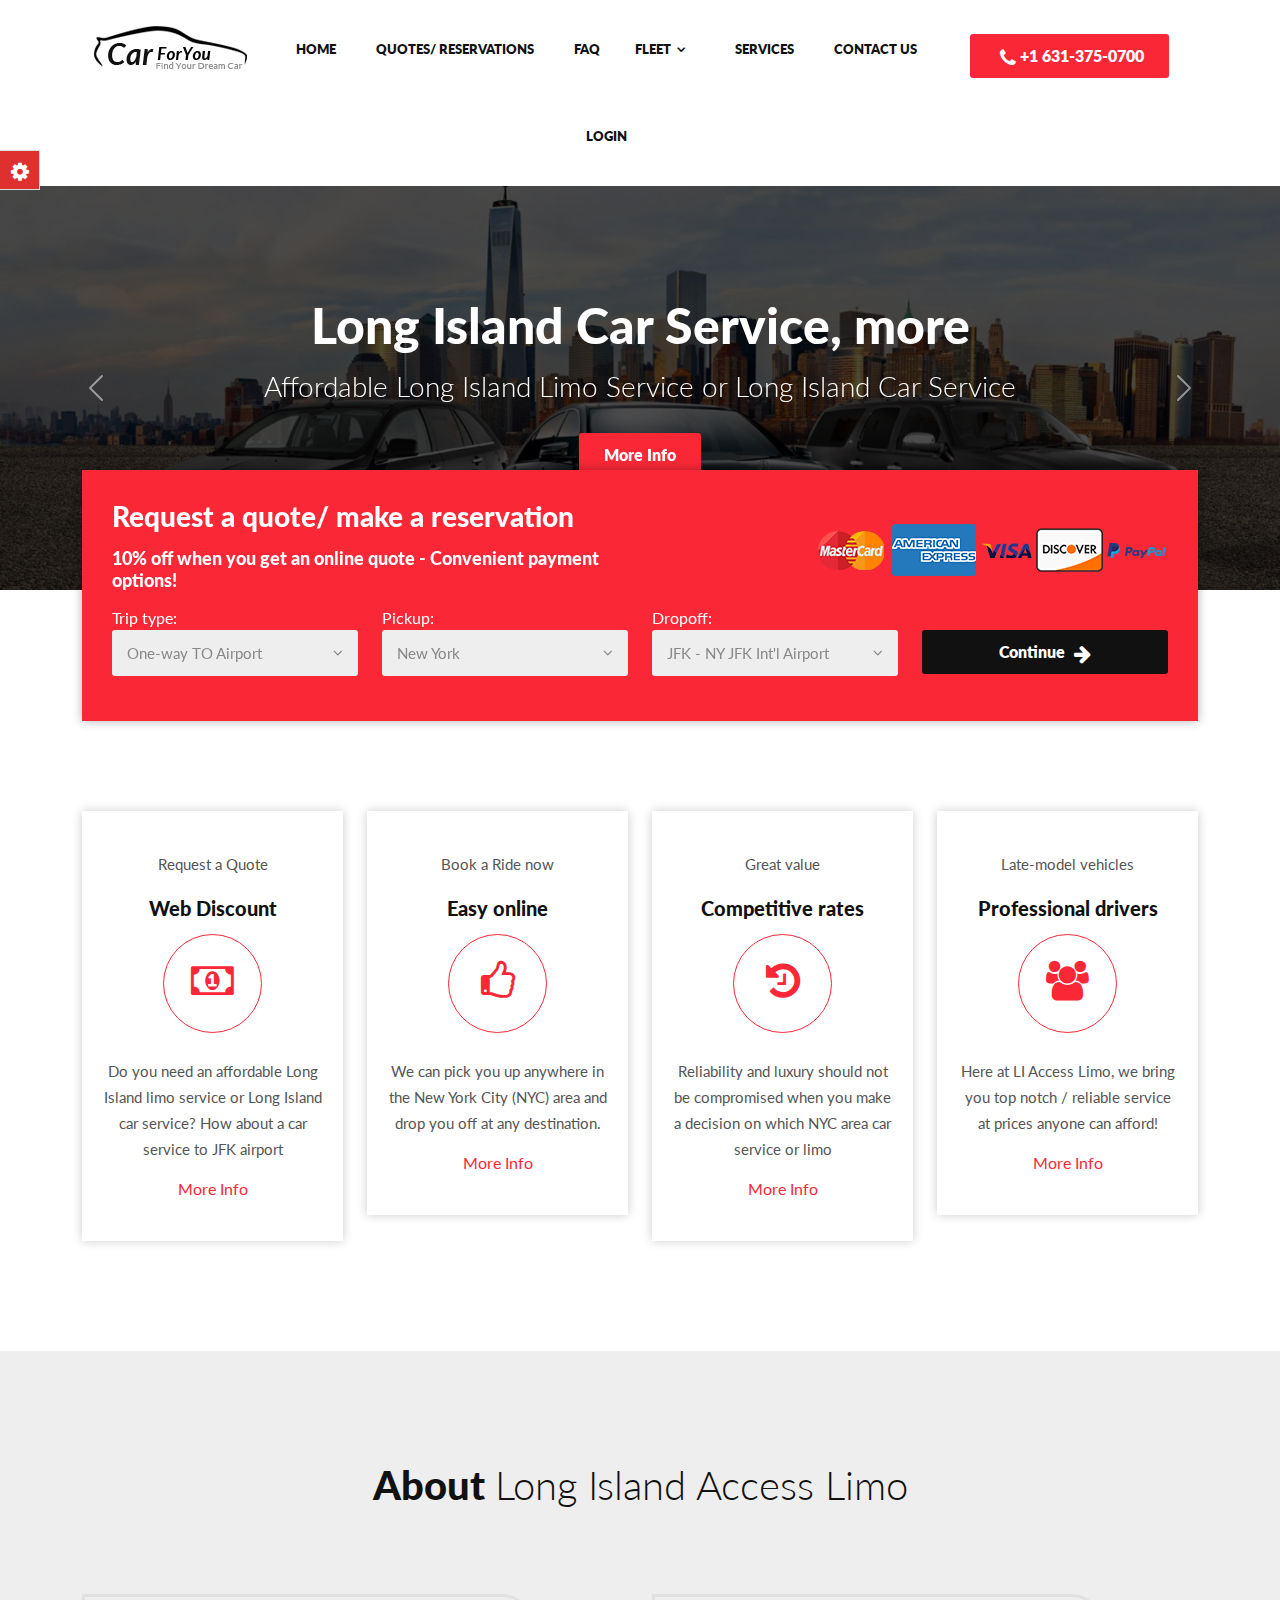
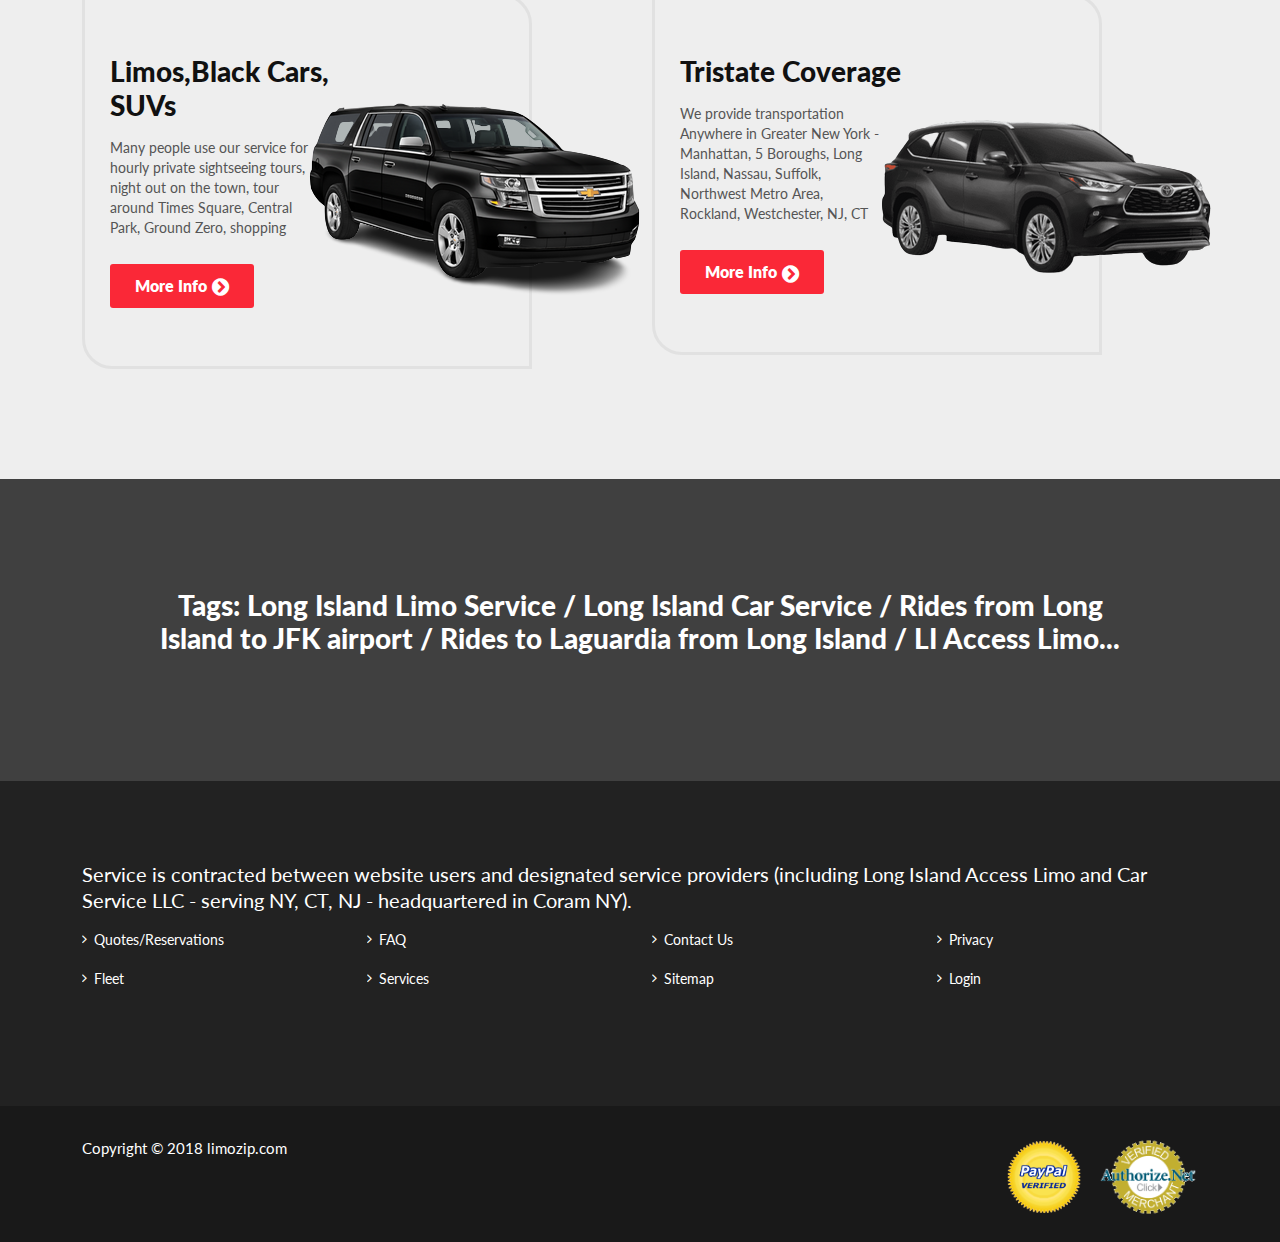
==== commit 743cdb5c: "all page design change" ====
--- a/index.html
+++ b/index.html
@@ -136,7 +136,7 @@
         <div class="carousel-inner">
             <!--item-1-->
             <div class="carousel-item active">
-                <img src="assets/images/banner/man-in-formalwear-leaning-at-the-car.jpg" class="img-fluid" alt="image">
+                <img src="assets/images/banner/2.png" class="img-fluid" alt="image">
                 <div class="carousel-caption">
                     <div class="banner_text text-center div_zindex white-text">
                         <h1>Long Island Car Service, more</h1>
@@ -148,7 +148,7 @@
 
             <!--item-2-->
             <div class="carousel-item">
-                <img src="assets/images/banner/manhattan-and-brooklyn-bridge.jpg" alt="image" class="img-fluid">
+                <img src="assets/images/banner/1.png" alt="image" class="img-fluid">
                 <div class="carousel-caption">
                     <div class="banner_text text-center div_zindex white-text">
                         <h1>Car service to JFK, LGA, Airports</h1>
@@ -160,7 +160,7 @@
 
             <!--item-3-->
             <div class="carousel-item">
-                <img src="assets/images/banner/flowercar.jpg" alt="image" class="img-fluid">
+                <img src="assets/images/banner/3.png" alt="image" class="img-fluid">
                 <div class="carousel-caption">
                     <div class="banner_text text-center div_zindex white-text">
                         <h1>Event, Corporate & Airport Transportation</h1>
@@ -332,7 +332,7 @@
         <div class="row">
             <div class="col-lg-6 col-sm-6">
                 <div class="looking-car">
-                    <div class="looking-cat-image"><img src="assets/images/looking-used-car.png" alt="Image"></div>
+                    <div class="looking-cat-image mt-5"><img src="assets/images/car/1.png" alt="Image"></div>
                     <div class="looking-car-content">
                         <h3>Limos,Black Cars, SUVs</h3>
                         <p>Many people use our service for hourly private sightseeing tours, night out on the town,
@@ -343,7 +343,7 @@
             </div>
             <div class="col-lg-6 col-sm-6">
                 <div class="looking-car">
-                    <div class="looking-cat-image"><img src="assets/images/looking-new-car.png" alt="Image"></div>
+                    <div class="looking-cat-image mt-5"><img src="assets/images/car/2.png" alt="Image"></div>
                     <div class="looking-car-content">
                         <h3>Tristate Coverage</h3>
                         <p>We provide transportation Anywhere in Greater New York - Manhattan, 5 Boroughs,
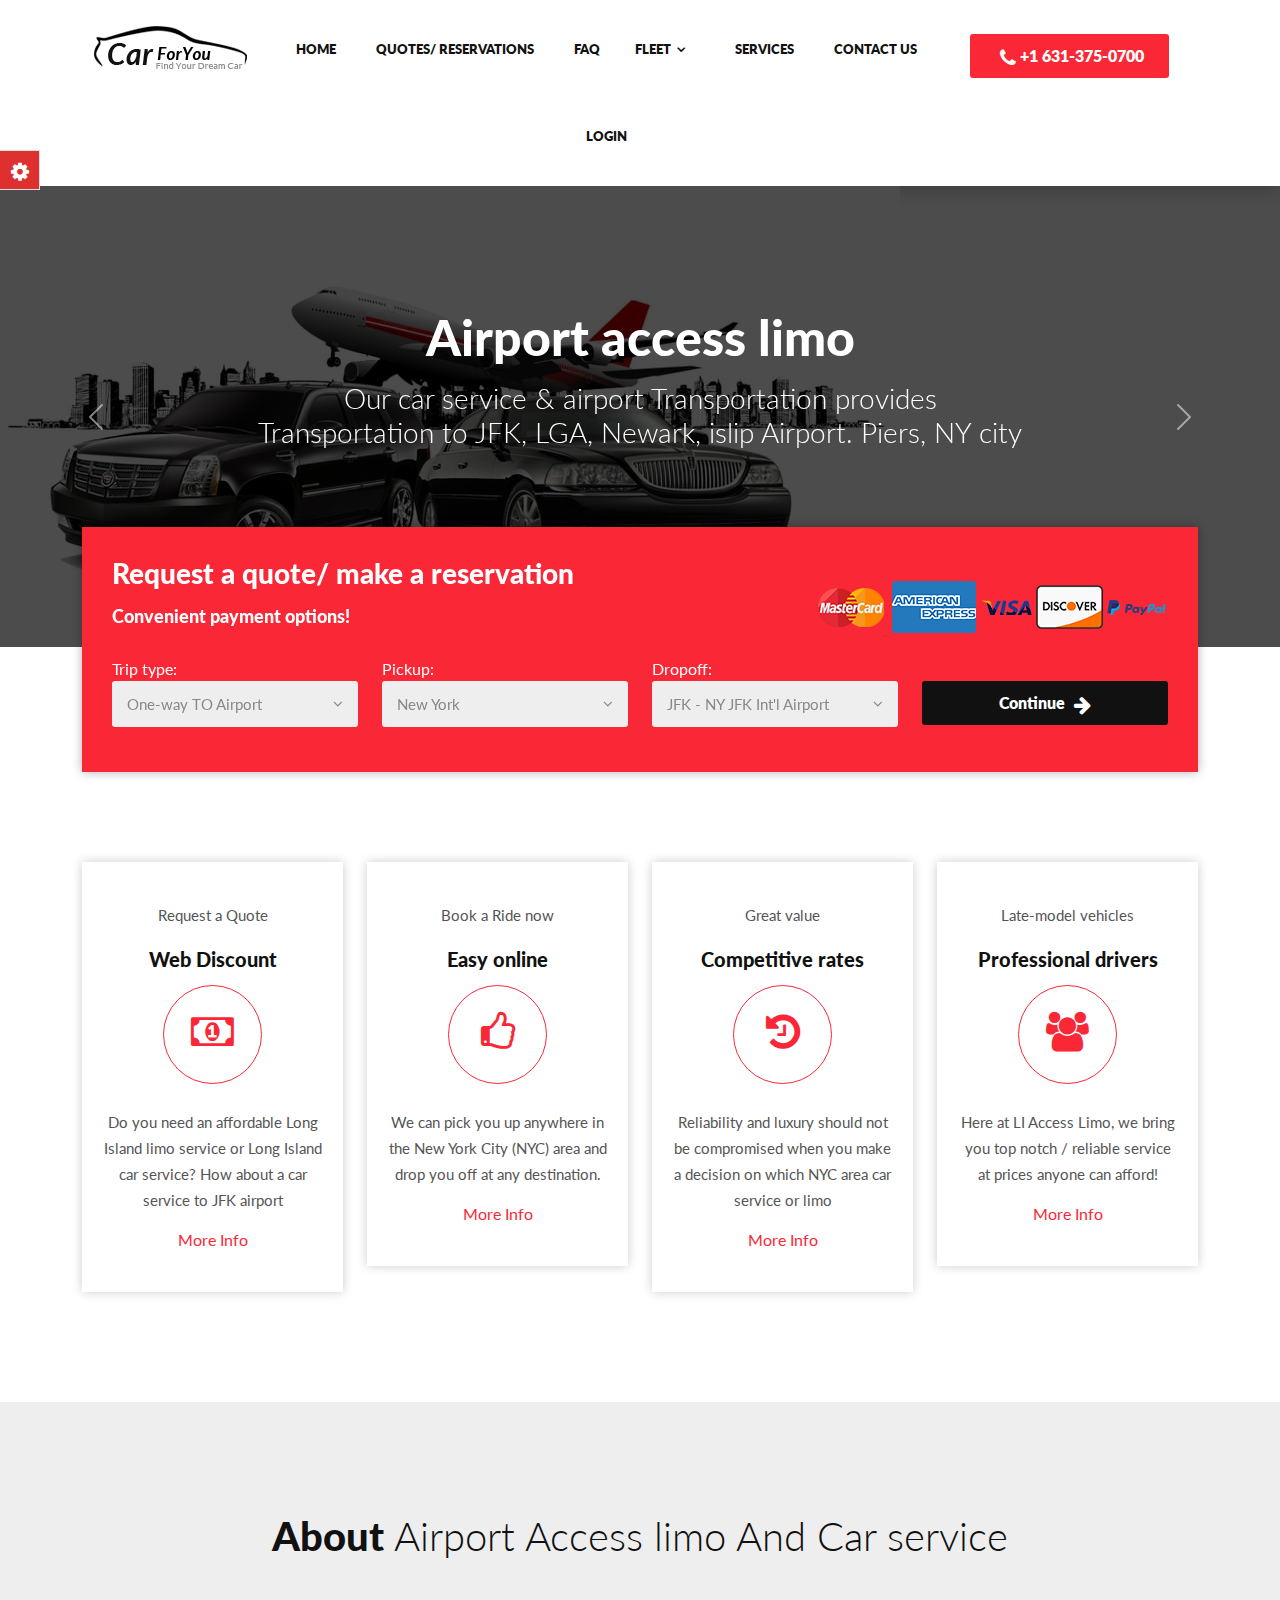
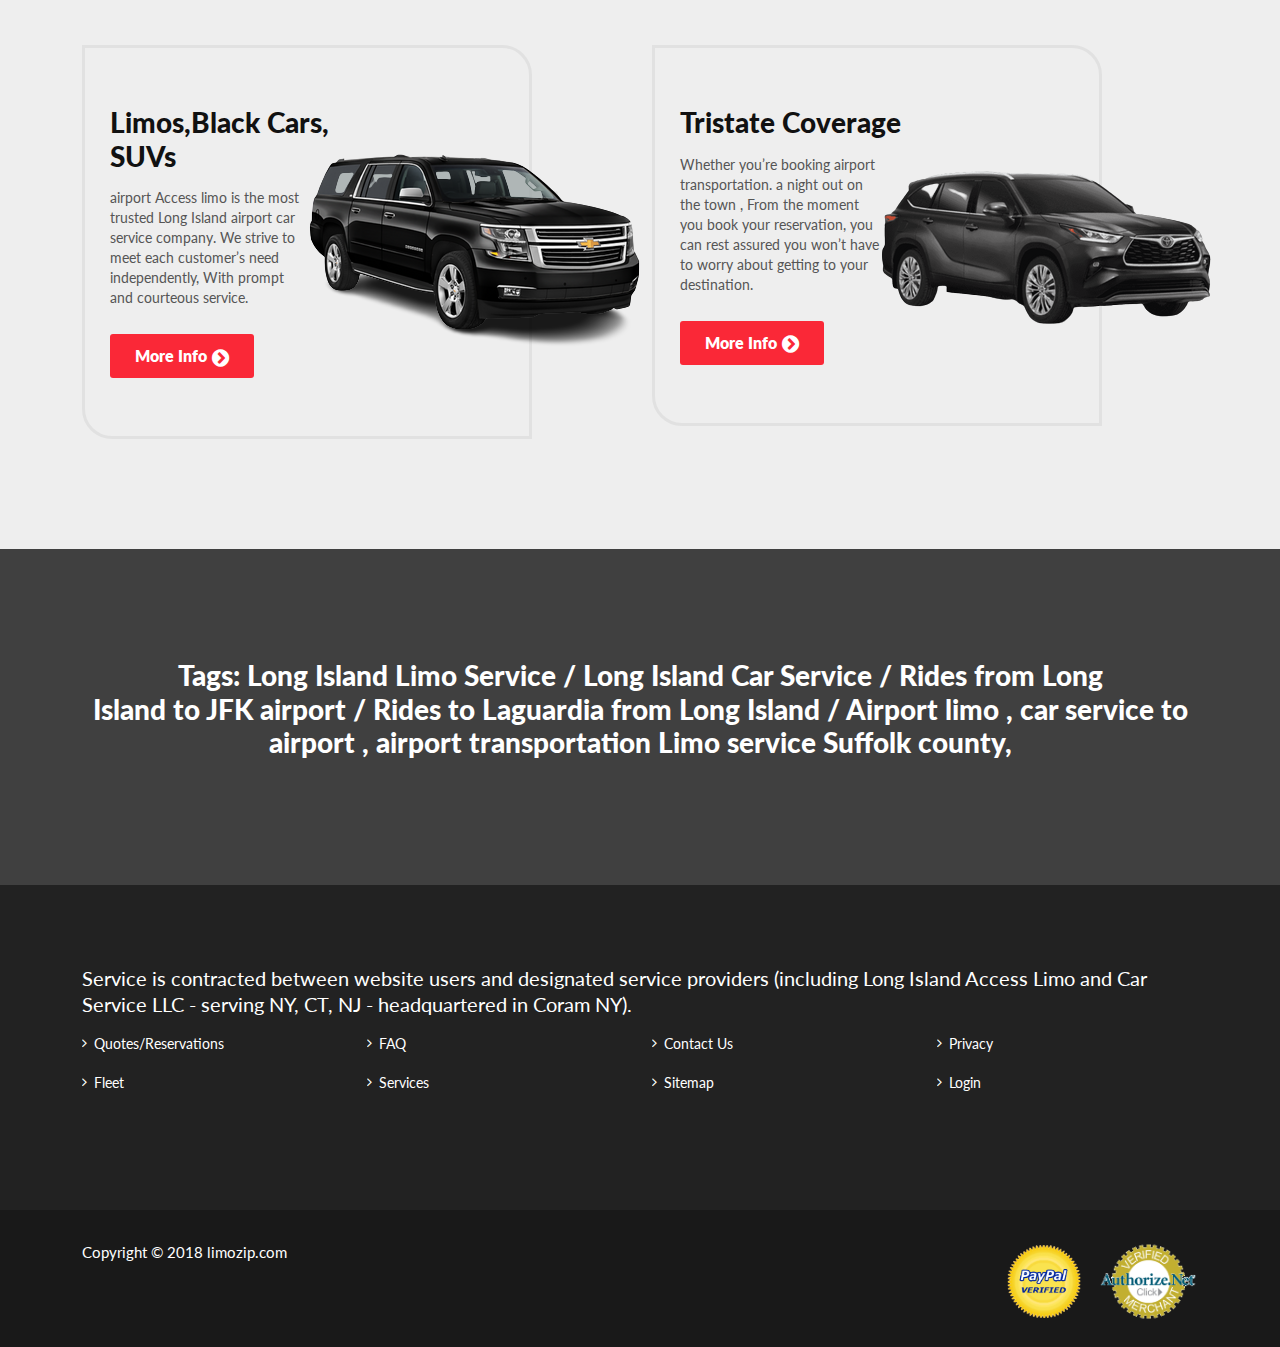
==== commit 44f760cf: "index page changed" ====
--- a/index.html
+++ b/index.html
@@ -136,37 +136,37 @@
         <div class="carousel-inner">
             <!--item-1-->
             <div class="carousel-item active">
-                <img src="assets/images/banner/2.png" class="img-fluid" alt="image">
+                <img src="assets/images/slider/slider_1.jpg" class="img-fluid" alt="image">
                 <div class="carousel-caption">
                     <div class="banner_text text-center div_zindex white-text">
-                        <h1>Long Island Car Service, more</h1>
-                        <h3>Affordable Long Island Limo Service or Long Island Car Service</h3>
-                        <a href="#" class="btn">More Info</a>
+                        <h1>Airport access limo</h1>
+                        <h3>Our car service & airport Transportation provides Transportation to JFK, LGA, Newark, islip Airport. Piers, NY city</h3>
+                        <!--<a href="#" class="btn">More Info</a>-->
                     </div>
                 </div>
             </div>
 
             <!--item-2-->
             <div class="carousel-item">
-                <img src="assets/images/banner/1.png" alt="image" class="img-fluid">
+                <img src="assets/images/slider/slider_2.jpg" alt="image" class="img-fluid">
                 <div class="carousel-caption">
                     <div class="banner_text text-center div_zindex white-text">
                         <h1>Car service to JFK, LGA, Airports</h1>
                         <h3>Rides to NY, CT, NJ destinations. Providing reliable Tri-state Transportation services.</h3>
-                        <a href="#" class="btn">More Info</a>
+                        <!--<a href="#" class="btn">More Info</a>-->
                     </div>
                 </div>
             </div>
 
             <!--item-3-->
             <div class="carousel-item">
-                <img src="assets/images/banner/3.png" alt="image" class="img-fluid">
+                <img src="assets/images/slider/slider_3.jpg" alt="image" class="img-fluid">
                 <div class="carousel-caption">
                     <div class="banner_text text-center div_zindex white-text">
                         <h1>Event, Corporate & Airport Transportation</h1>
                         <h3>Manhattan, 5 Boroughs, Long Island, Nassau, Suffolk, Rockland, Westchester, NJ, CT, other
                             areas</h3>
-                        <a href="#" class="btn">More Info</a>
+                        <!--<a href="#" class="btn">More Info</a>-->
                     </div>
                 </div>
             </div>
@@ -195,7 +195,7 @@
             <div class="row">
                 <div class="col-lg-6">
                     <h3>Request a quote/ make a reservation</h3>
-                    <h6>10% off when you get an online quote - Convenient payment options!</h6>
+                    <h6>Convenient payment options!</h6>
                 </div>
                 <div class="col-lg-6" align="right">
                     <img src="assets/card-image/Untitled-3.png" class="img-fluid"/>
@@ -327,7 +327,7 @@
 <section class="about-us-section section-padding gray-bg">
     <div class="container">
         <div class="section-header text-center">
-            <h2>About <span>Long Island Access Limo</span></h2>
+            <h2>About <span>Airport Access limo And Car service </span></h2>
         </div>
         <div class="row">
             <div class="col-lg-6 col-sm-6">
@@ -335,8 +335,8 @@
                     <div class="looking-cat-image mt-5"><img src="assets/images/car/1.png" alt="Image"></div>
                     <div class="looking-car-content">
                         <h3>Limos,Black Cars, SUVs</h3>
-                        <p>Many people use our service for hourly private sightseeing tours, night out on the town,
-                            tour around Times Square, Central Park, Ground Zero, shopping</p>
+                        <p>airport Access limo is the most trusted Long Island airport car service company. We strive to meet each customer’s need independently,
+                            With prompt and courteous service.</p>
                         <a href="#" class="btn">More Info<i class="fa fa-chevron-circle-right"
                                                             aria-hidden="true"></i></a></div>
                 </div>
@@ -346,8 +346,8 @@
                     <div class="looking-cat-image mt-5"><img src="assets/images/car/2.png" alt="Image"></div>
                     <div class="looking-car-content">
                         <h3>Tristate Coverage</h3>
-                        <p>We provide transportation Anywhere in Greater New York - Manhattan, 5 Boroughs,
-                            Long Island, Nassau, Suffolk, Northwest Metro Area, Rockland, Westchester, NJ, CT</p>
+                        <p>Whether you’re booking airport transportation. a night out on the town ,
+                            From the moment you book your reservation, you can rest assured you won’t have to worry about getting to your destination.</p>
                         <a href="#" class="btn">More Info<i class="fa fa-chevron-circle-right"
                                                             aria-hidden="true"></i></a></div>
                 </div>
@@ -362,7 +362,7 @@
     <div class="container">
         <div class="div_zindex white-text text-center">
             <h3>Tags: Long Island Limo Service / Long Island Car Service / Rides from Long<br> Island to
-                JFK airport / Rides to Laguardia from Long Island / LI Access Limo...</h3>
+                JFK airport / Rides to Laguardia from Long Island / Airport limo , car service to airport , airport transportation Limo service Suffolk county,</h3>
         </div>
     </div>
 
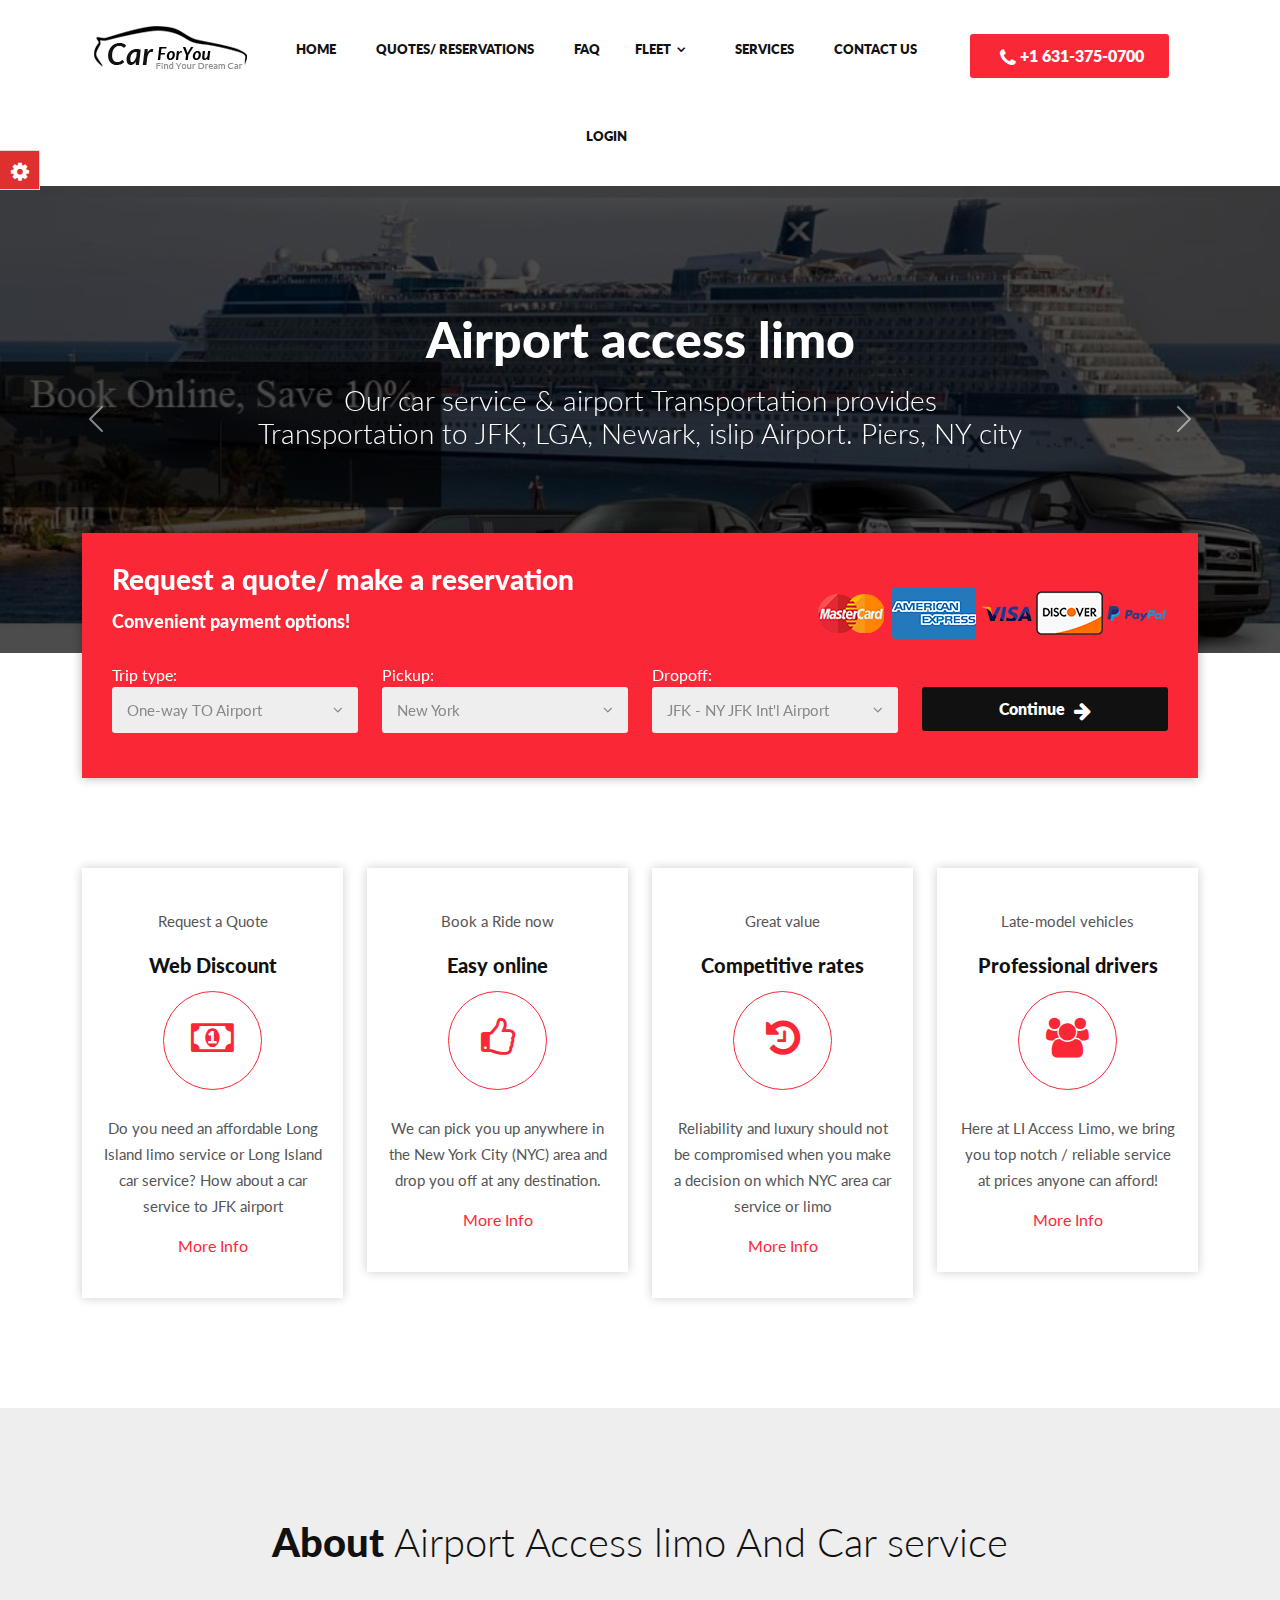
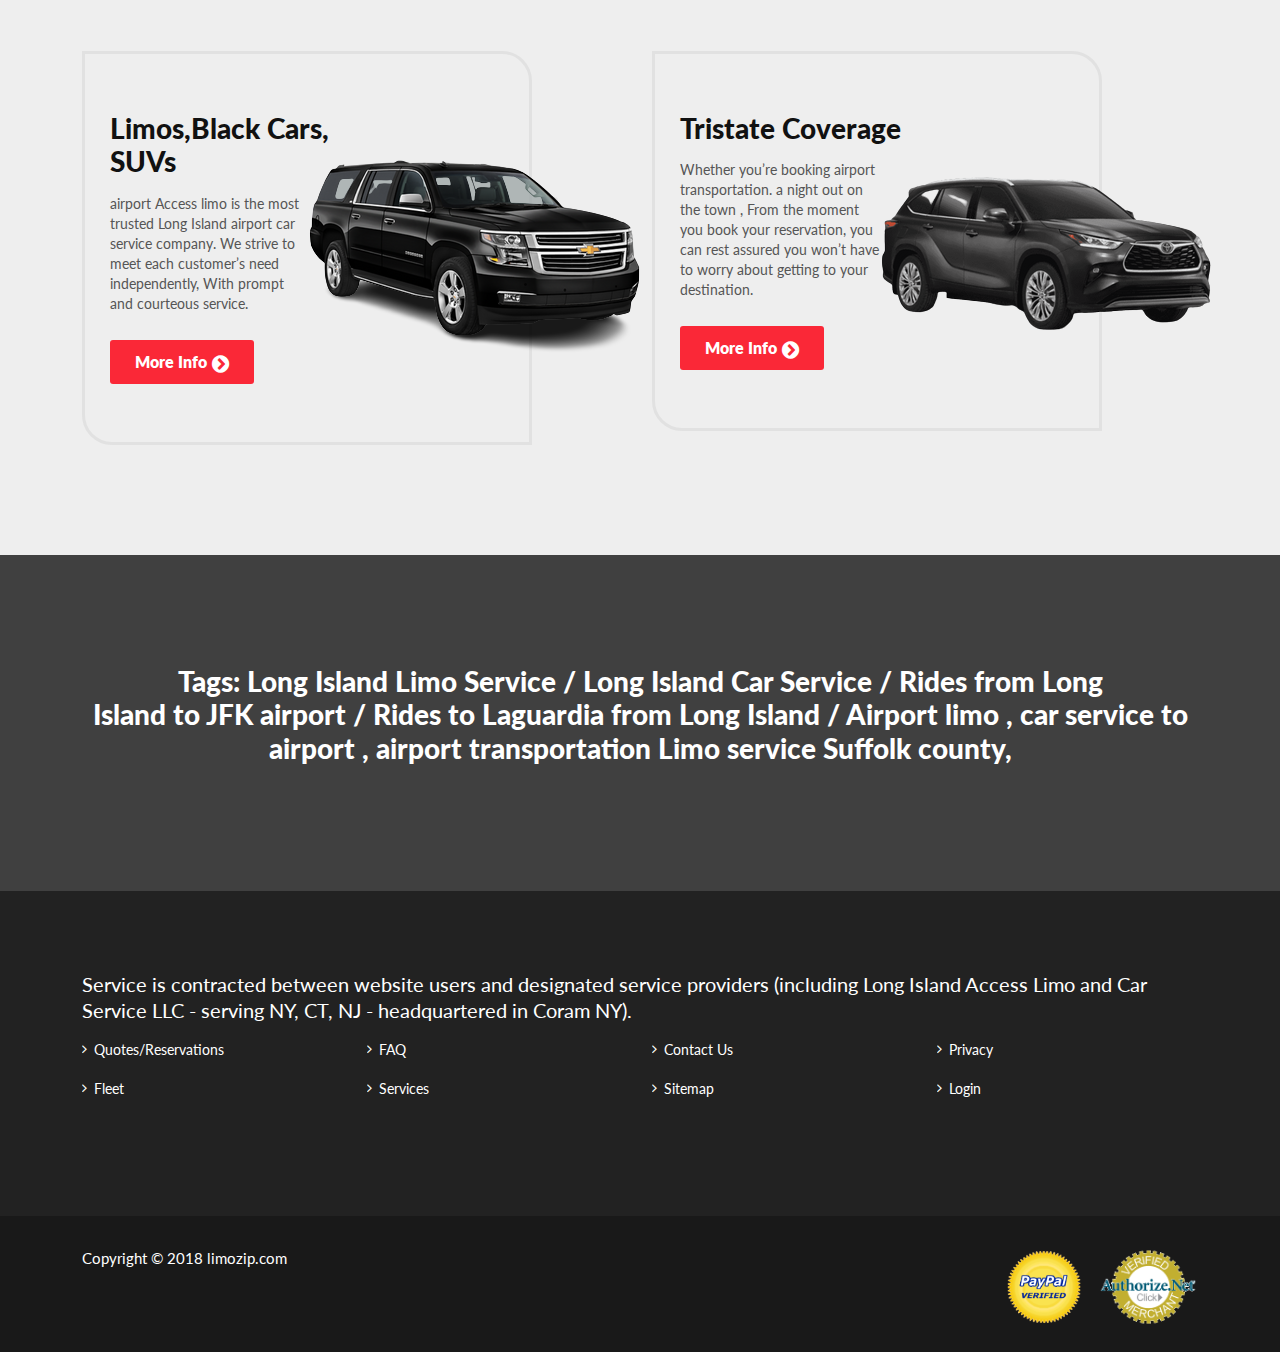
==== commit 38bd0696: "done upload new image" ====
--- a/index.html
+++ b/index.html
@@ -136,7 +136,7 @@
         <div class="carousel-inner">
             <!--item-1-->
             <div class="carousel-item active">
-                <img src="assets/images/slider/slider_1.jpg" class="img-fluid" alt="image">
+                <img src="assets/images/banner/1.png" class="img-fluid" alt="image">
                 <div class="carousel-caption">
                     <div class="banner_text text-center div_zindex white-text">
                         <h1>Airport access limo</h1>
@@ -148,7 +148,7 @@
 
             <!--item-2-->
             <div class="carousel-item">
-                <img src="assets/images/slider/slider_2.jpg" alt="image" class="img-fluid">
+                <img src="assets/images/banner/3.png" alt="image" class="img-fluid">
                 <div class="carousel-caption">
                     <div class="banner_text text-center div_zindex white-text">
                         <h1>Car service to JFK, LGA, Airports</h1>
@@ -160,7 +160,7 @@
 
             <!--item-3-->
             <div class="carousel-item">
-                <img src="assets/images/slider/slider_3.jpg" alt="image" class="img-fluid">
+                <img src="assets/images/banner/2.png" alt="image" class="img-fluid">
                 <div class="carousel-caption">
                     <div class="banner_text text-center div_zindex white-text">
                         <h1>Event, Corporate & Airport Transportation</h1>
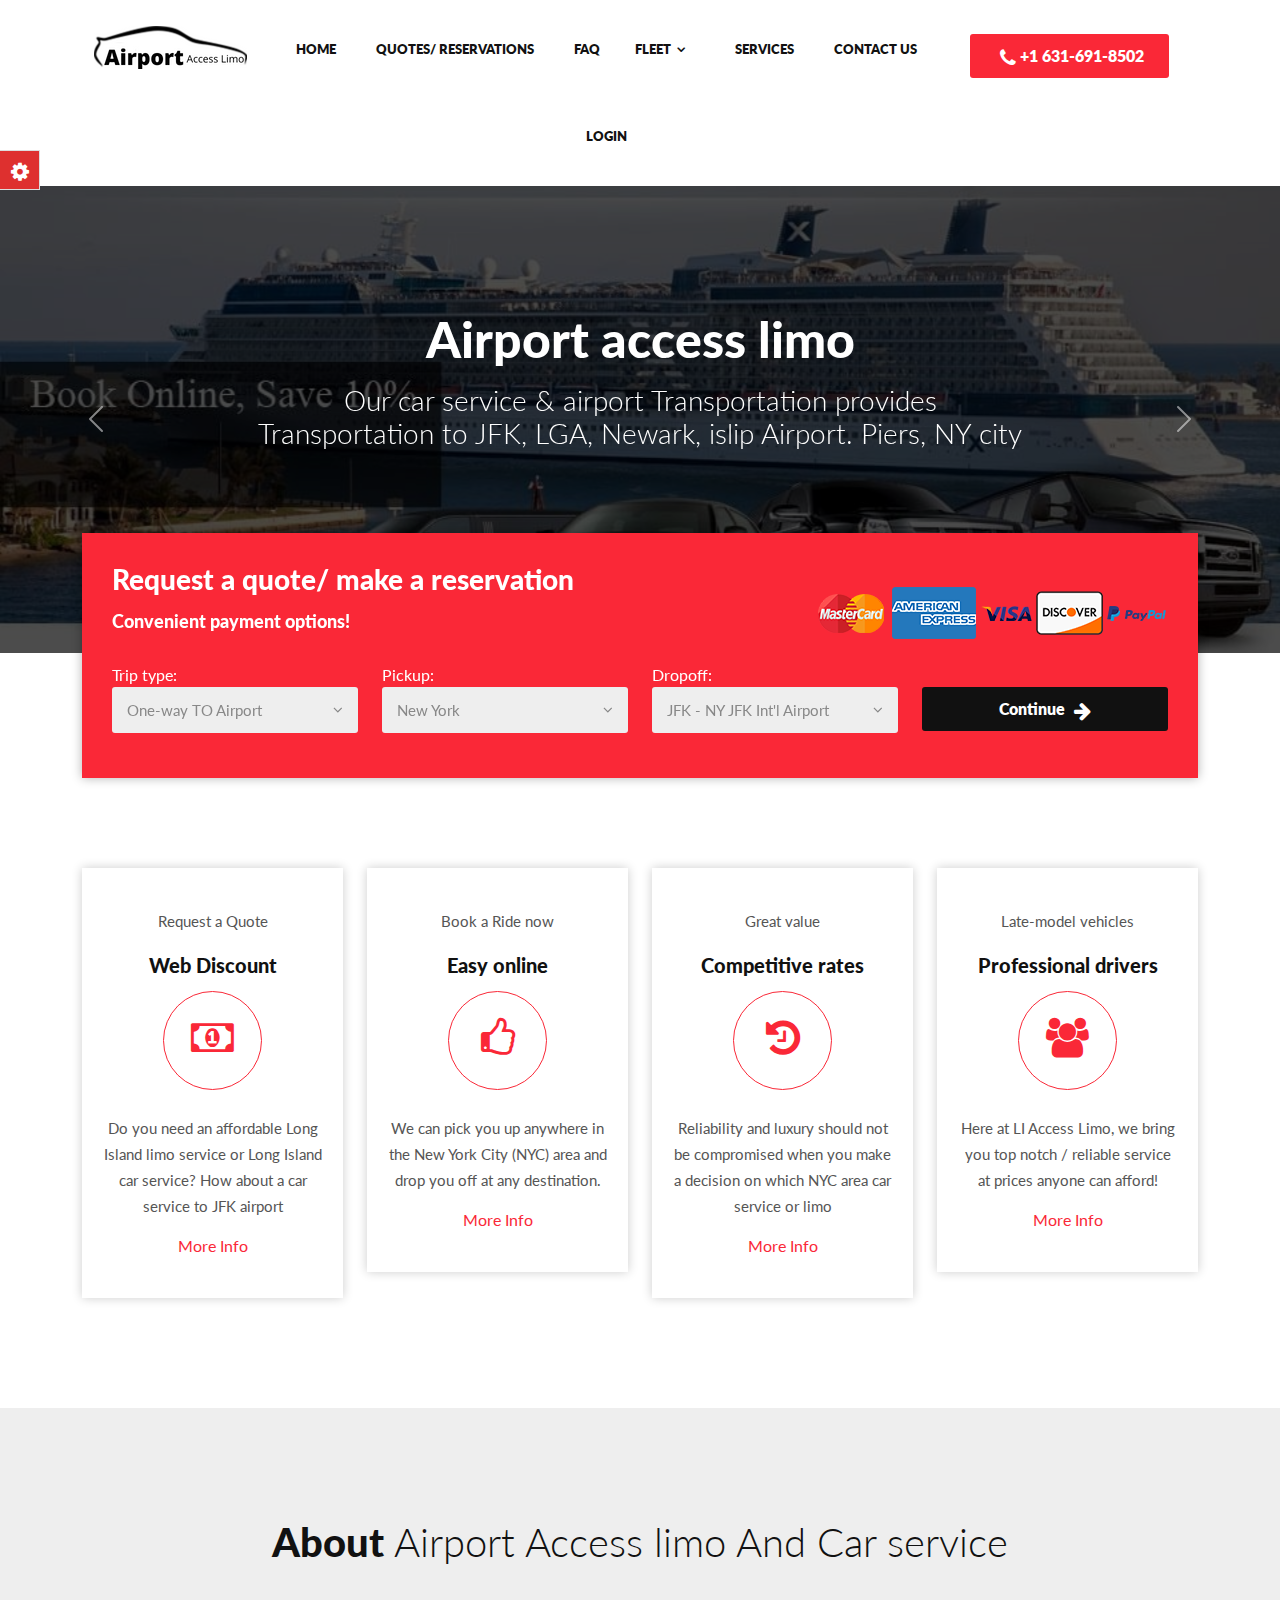
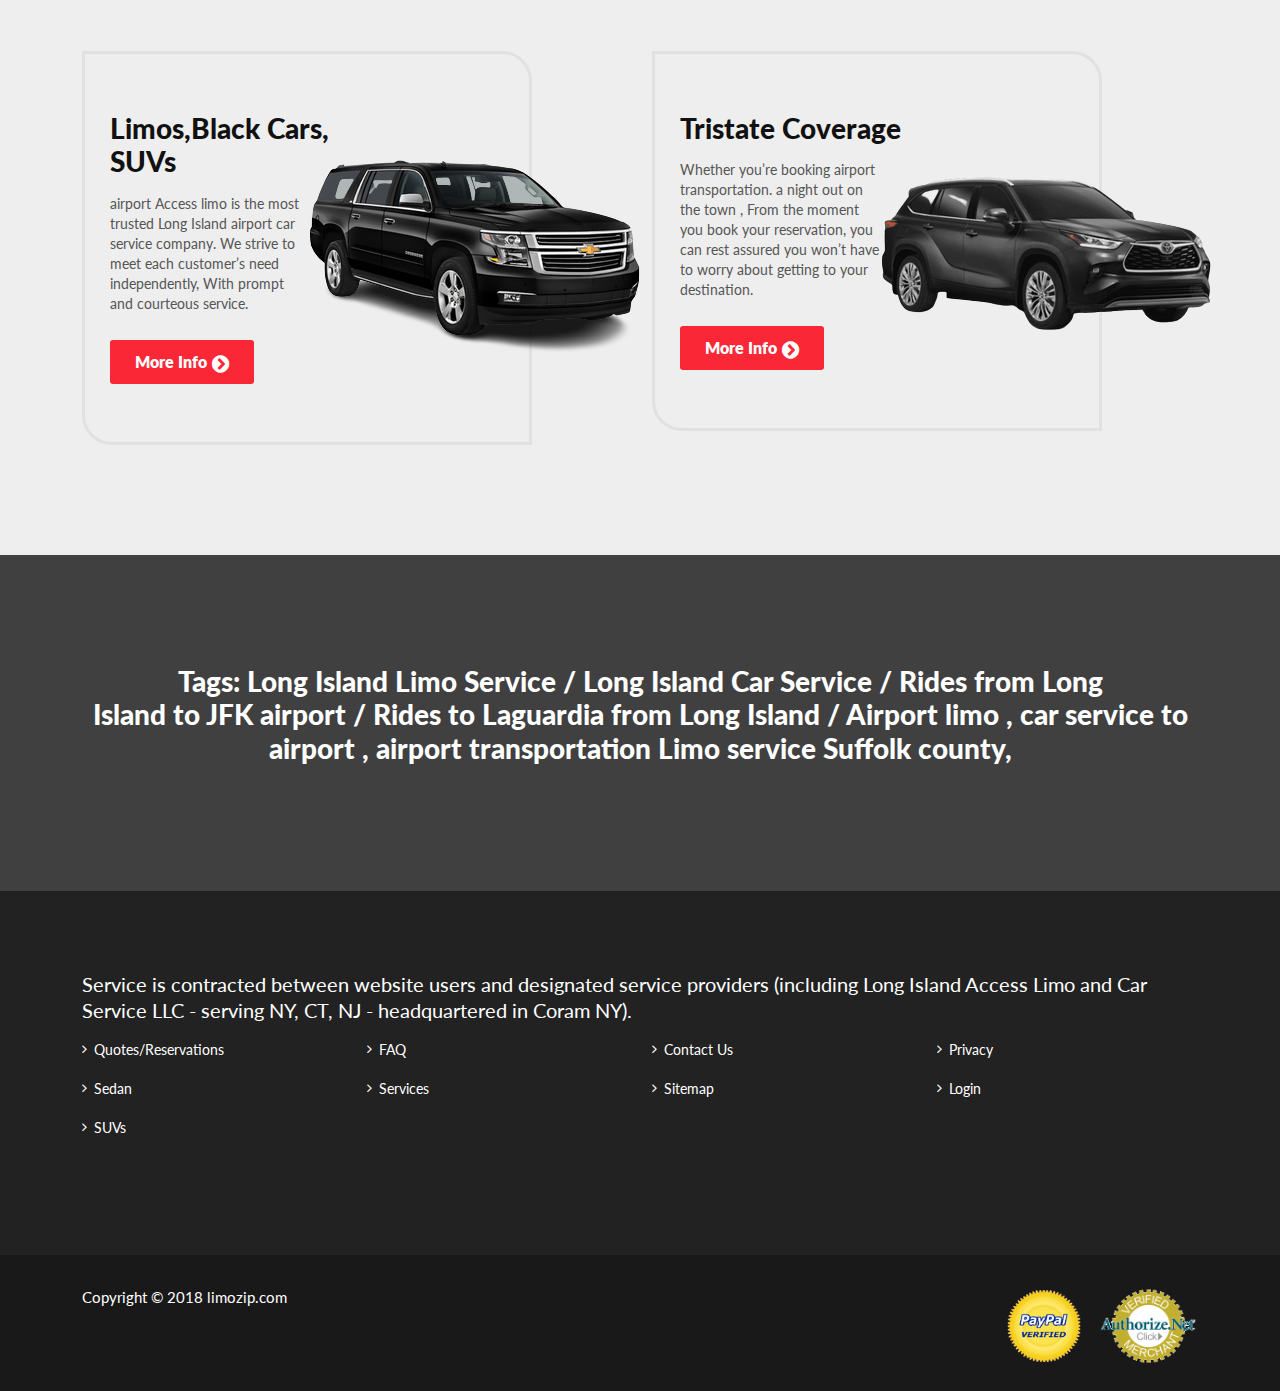
==== commit 51ece0ec: "update files" ====
--- a/index.html
+++ b/index.html
@@ -101,8 +101,8 @@
                         <li><a href="faq.html">FAQ</a></li>
                         <li class="dropdown"><a href="#" data-bs-toggle="dropdown" aria-expanded="false">Fleet</a>
                             <ul class="dropdown-menu">
-                                <li><a href="fleet.html">Sedans</a></li>
-                                <li><a href="fleet.html">SUVs</a></li>
+                                <li><a href="sedan.html">Sedans</a></li>
+                                <li><a href="suv.html">SUVs</a></li>
                             </ul>
                         </li>
                         <li>
@@ -118,7 +118,7 @@
                 </div>
 
                 <div class="header_wrap margin-remove" style="font-size: 30px;">
-                    <div class="login_btn btn"><i class="fa fa-phone" aria-hidden="true"></i> +1 631-375-0700</div>
+                    <div class="login_btn btn"><i class="fa fa-phone" aria-hidden="true"></i> +1 631-691-8502</div>
                 </div>
             </div>
         </div>
@@ -384,7 +384,8 @@
                 <div class="col-md-3 col-sm-6">
                     <ul>
                         <li><a href="quote-reservation.html">Quotes/Reservations</a></li>
-                        <li><a href="fleet.html">Fleet</a></li>
+                        <li><a href="sedan.html">Sedan</a></li>
+                        <li><a href="suv.html">SUVs</a></li>
                     </ul>
                 </div>
                 <div class="col-md-3 col-sm-6">
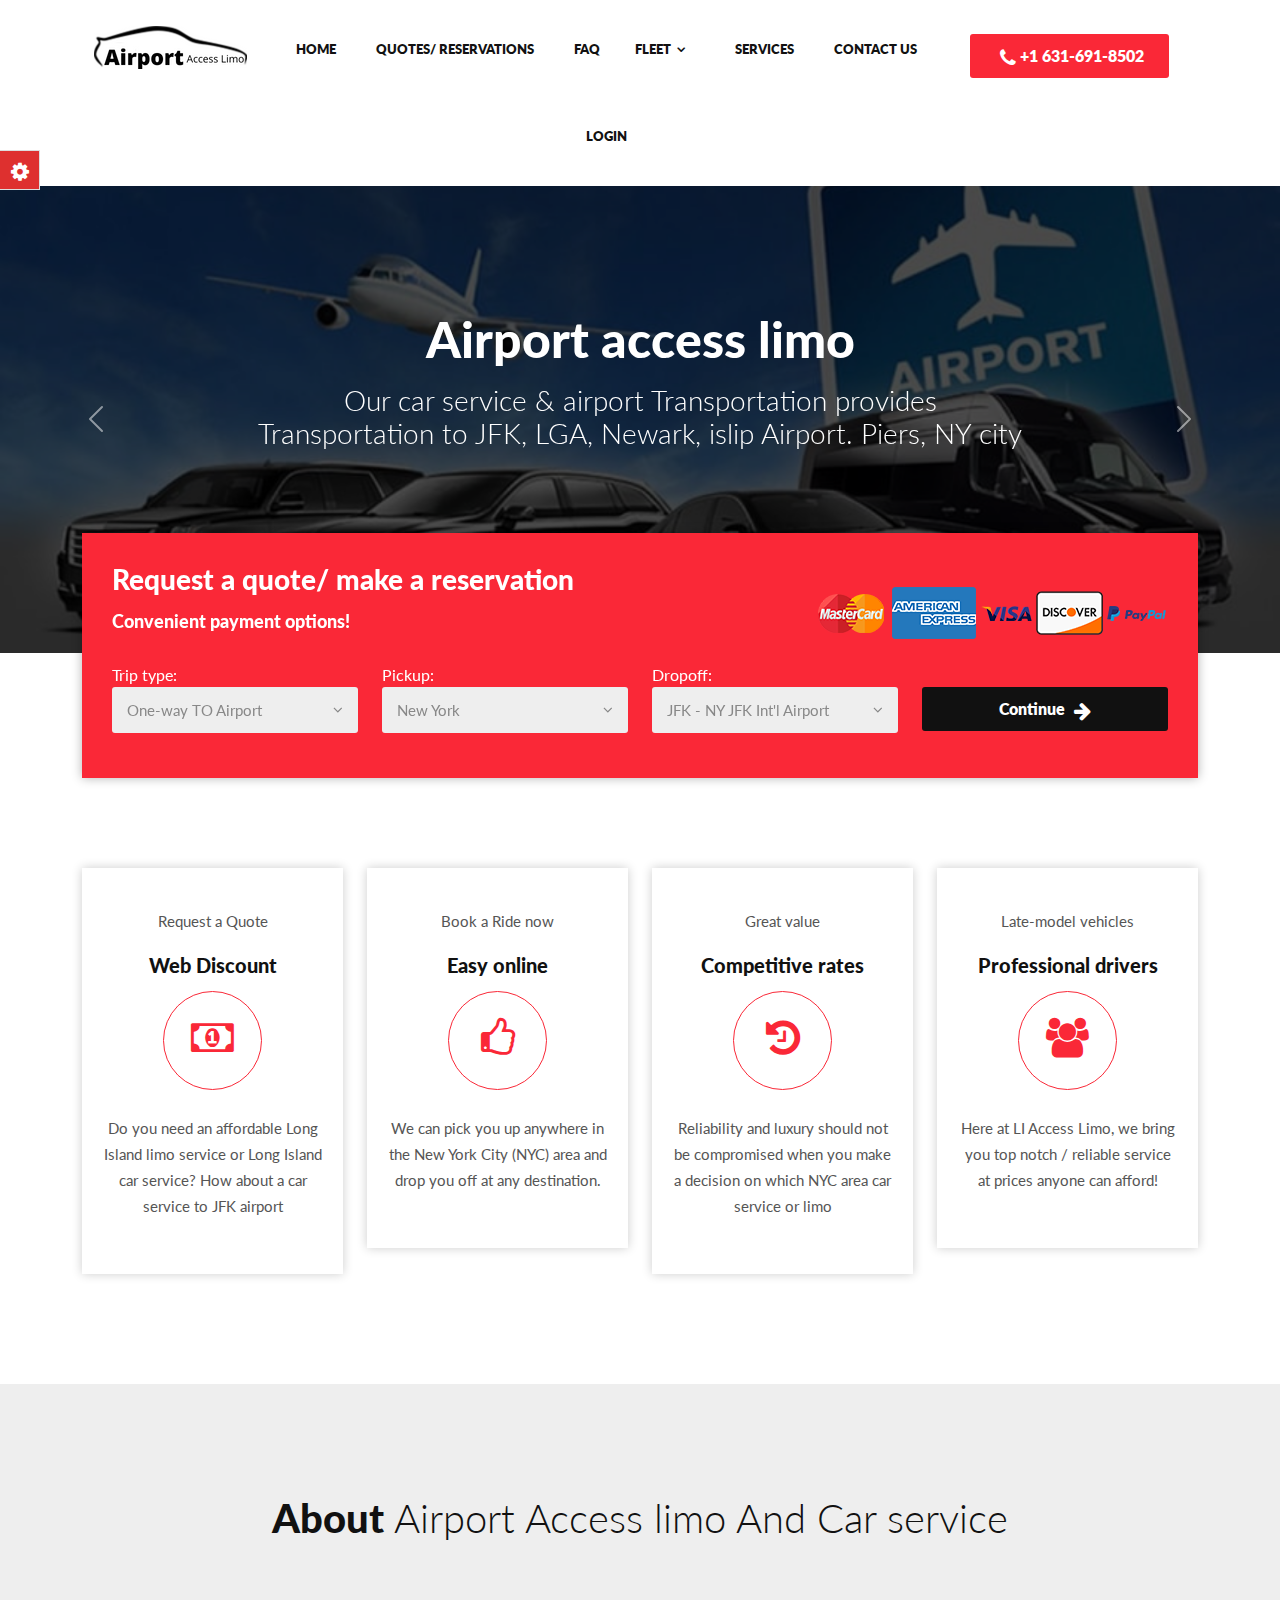
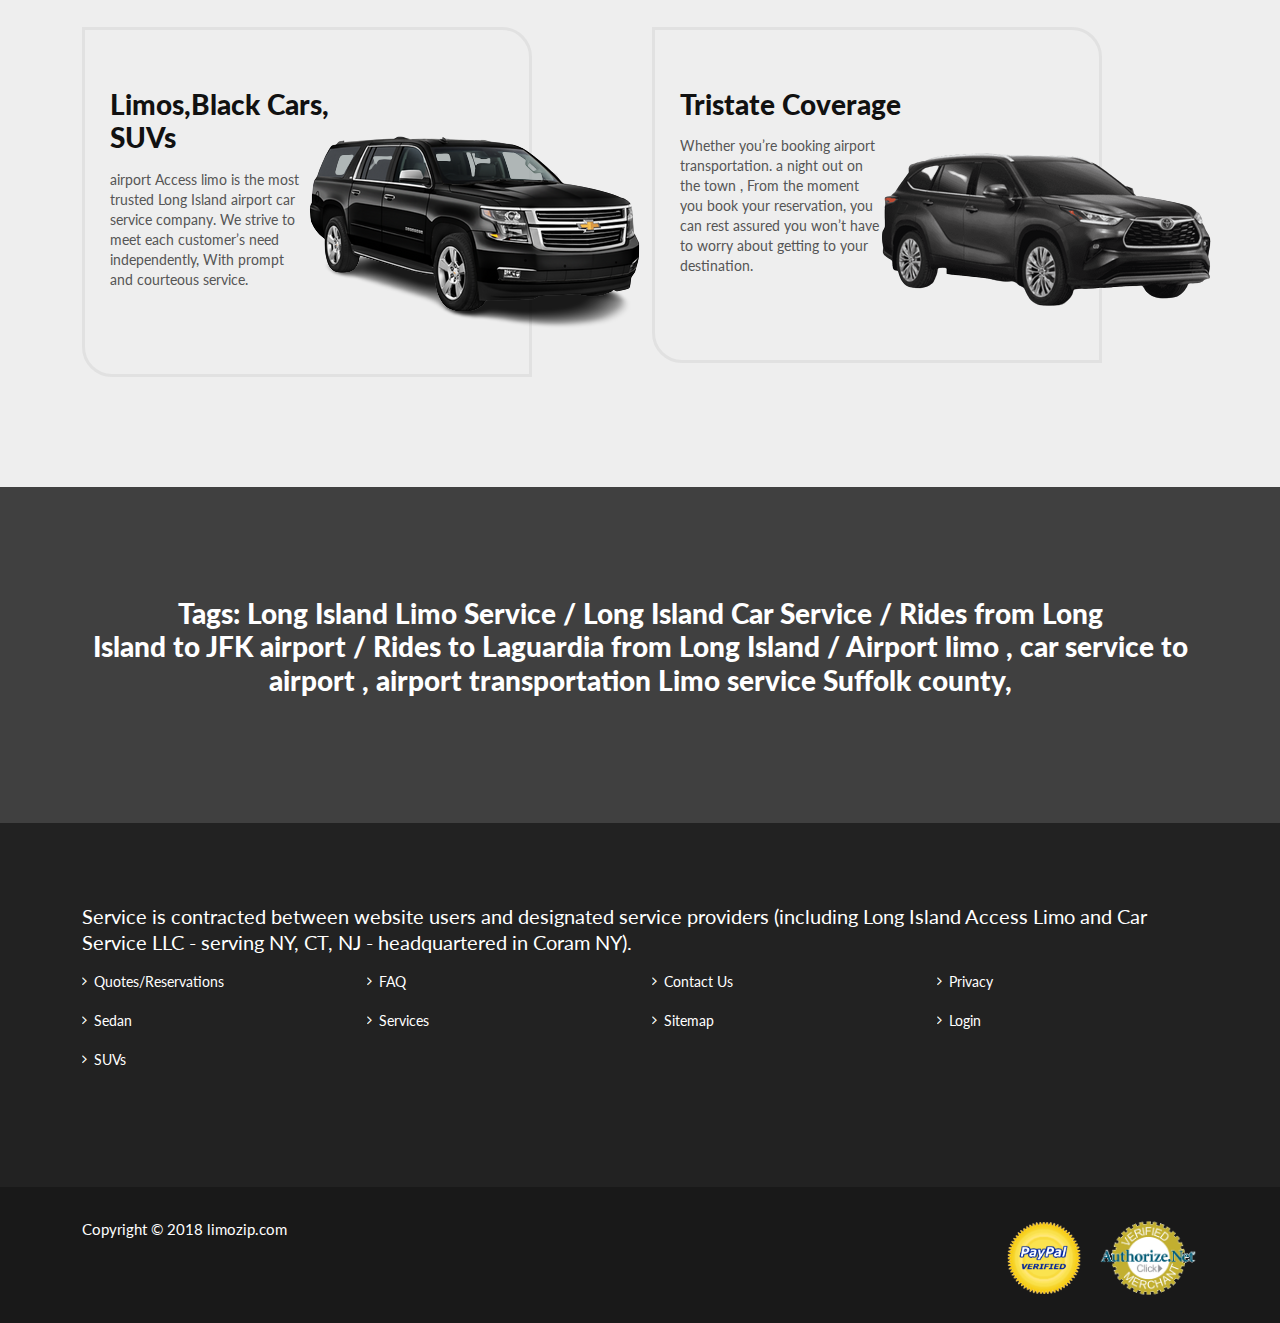
==== commit d16c31ef: "update files" ====
--- a/index.html
+++ b/index.html
@@ -276,7 +276,6 @@
                     </div>
                     <p>Do you need an affordable Long Island limo service or Long Island car service? How about a car
                         service to JFK airport</p>
-                    <a href="#">More Info</a>
                 </div>
             </div>
 
@@ -289,7 +288,6 @@
                     </div>
                     <p>We can pick you up anywhere in the New York City (NYC) area and drop you off at any
                         destination.</p>
-                    <a href="#">More Info</a>
                 </div>
             </div>
 
@@ -302,7 +300,6 @@
                     </div>
                     <p>Reliability and luxury should not be compromised when you make a decision on which NYC area car
                         service or limo</p>
-                    <a href="#">More Info</a>
                 </div>
             </div>
 
@@ -315,7 +312,6 @@
                     </div>
                     <p>Here at LI Access Limo, we bring you top notch / reliable service at prices anyone can
                         afford!</p>
-                    <a href="#">More Info</a>
                 </div>
             </div>
         </div>
@@ -336,9 +332,7 @@
                     <div class="looking-car-content">
                         <h3>Limos,Black Cars, SUVs</h3>
                         <p>airport Access limo is the most trusted Long Island airport car service company. We strive to meet each customer’s need independently,
-                            With prompt and courteous service.</p>
-                        <a href="#" class="btn">More Info<i class="fa fa-chevron-circle-right"
-                                                            aria-hidden="true"></i></a></div>
+                            With prompt and courteous service.</p></div>
                 </div>
             </div>
             <div class="col-lg-6 col-sm-6">
@@ -348,8 +342,6 @@
                         <h3>Tristate Coverage</h3>
                         <p>Whether you’re booking airport transportation. a night out on the town ,
                             From the moment you book your reservation, you can rest assured you won’t have to worry about getting to your destination.</p>
-                        <a href="#" class="btn">More Info<i class="fa fa-chevron-circle-right"
-                                                            aria-hidden="true"></i></a></div>
                 </div>
             </div>
         </div>
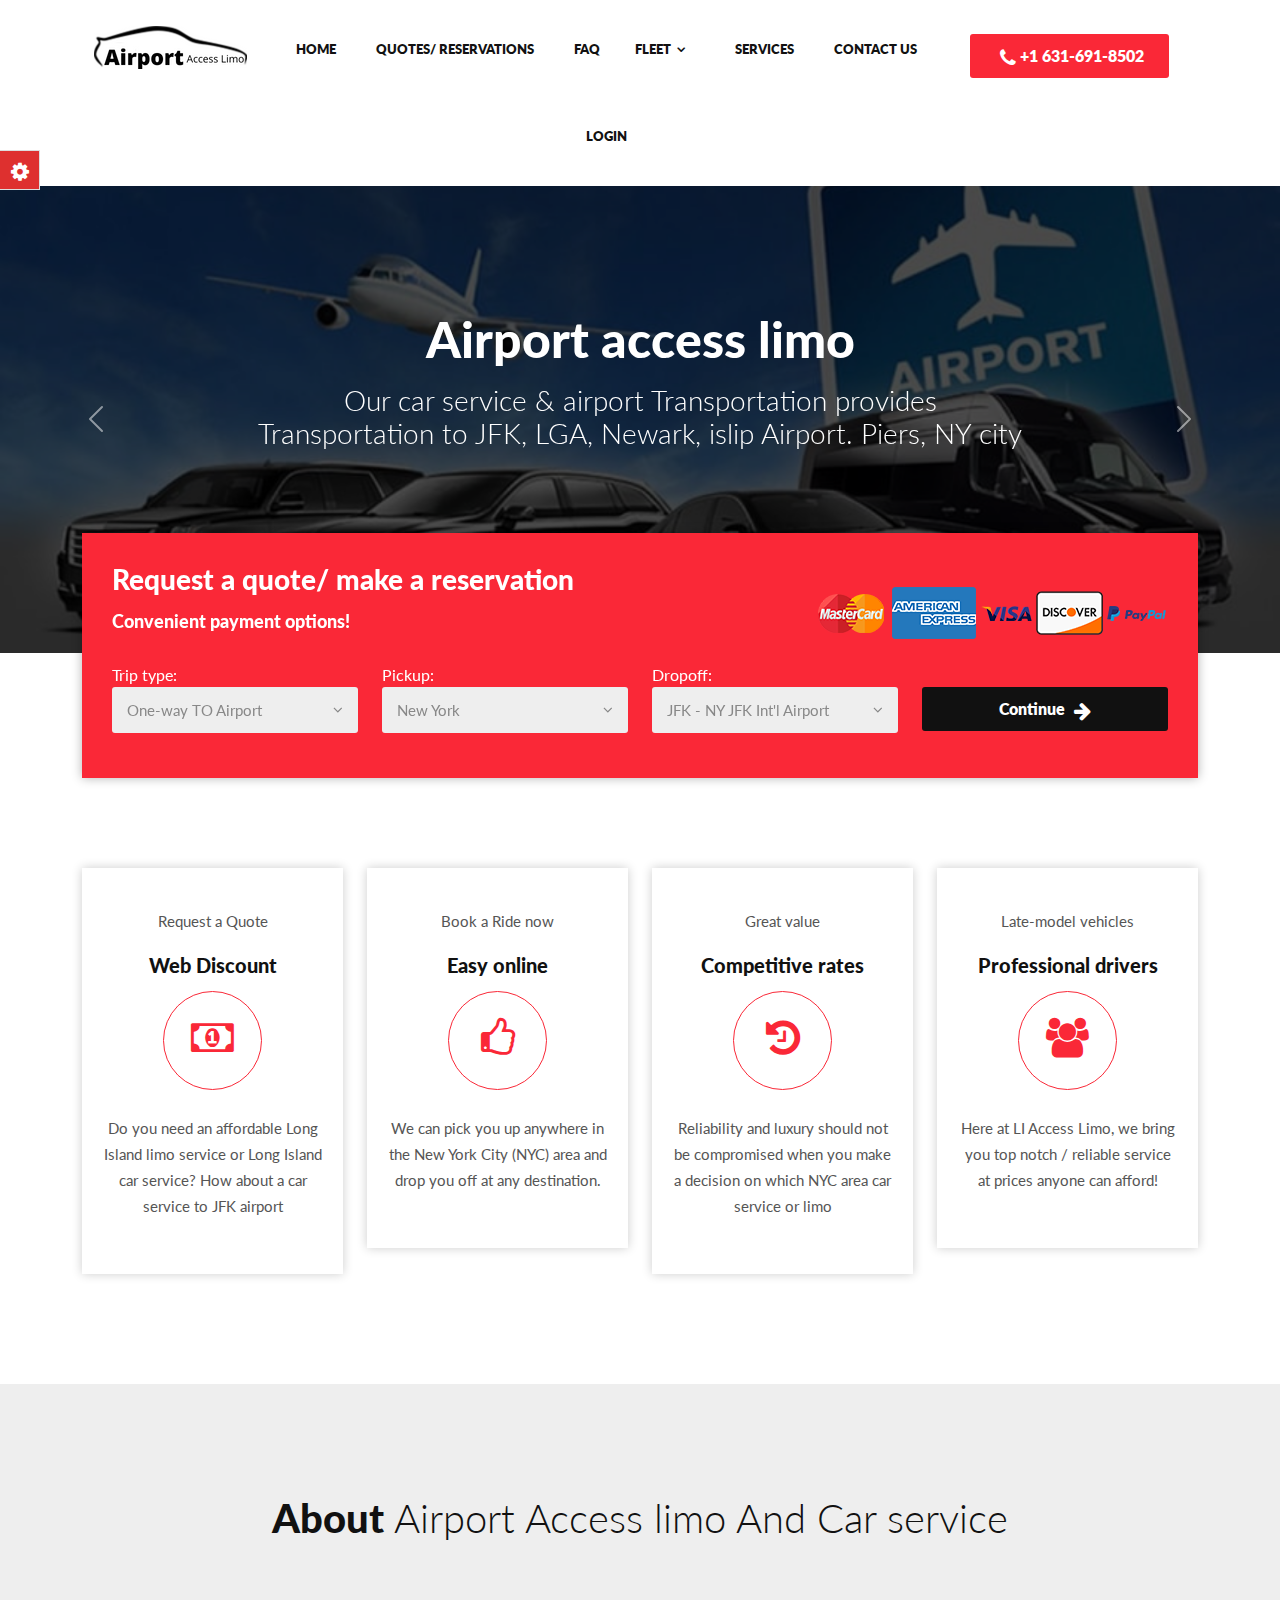
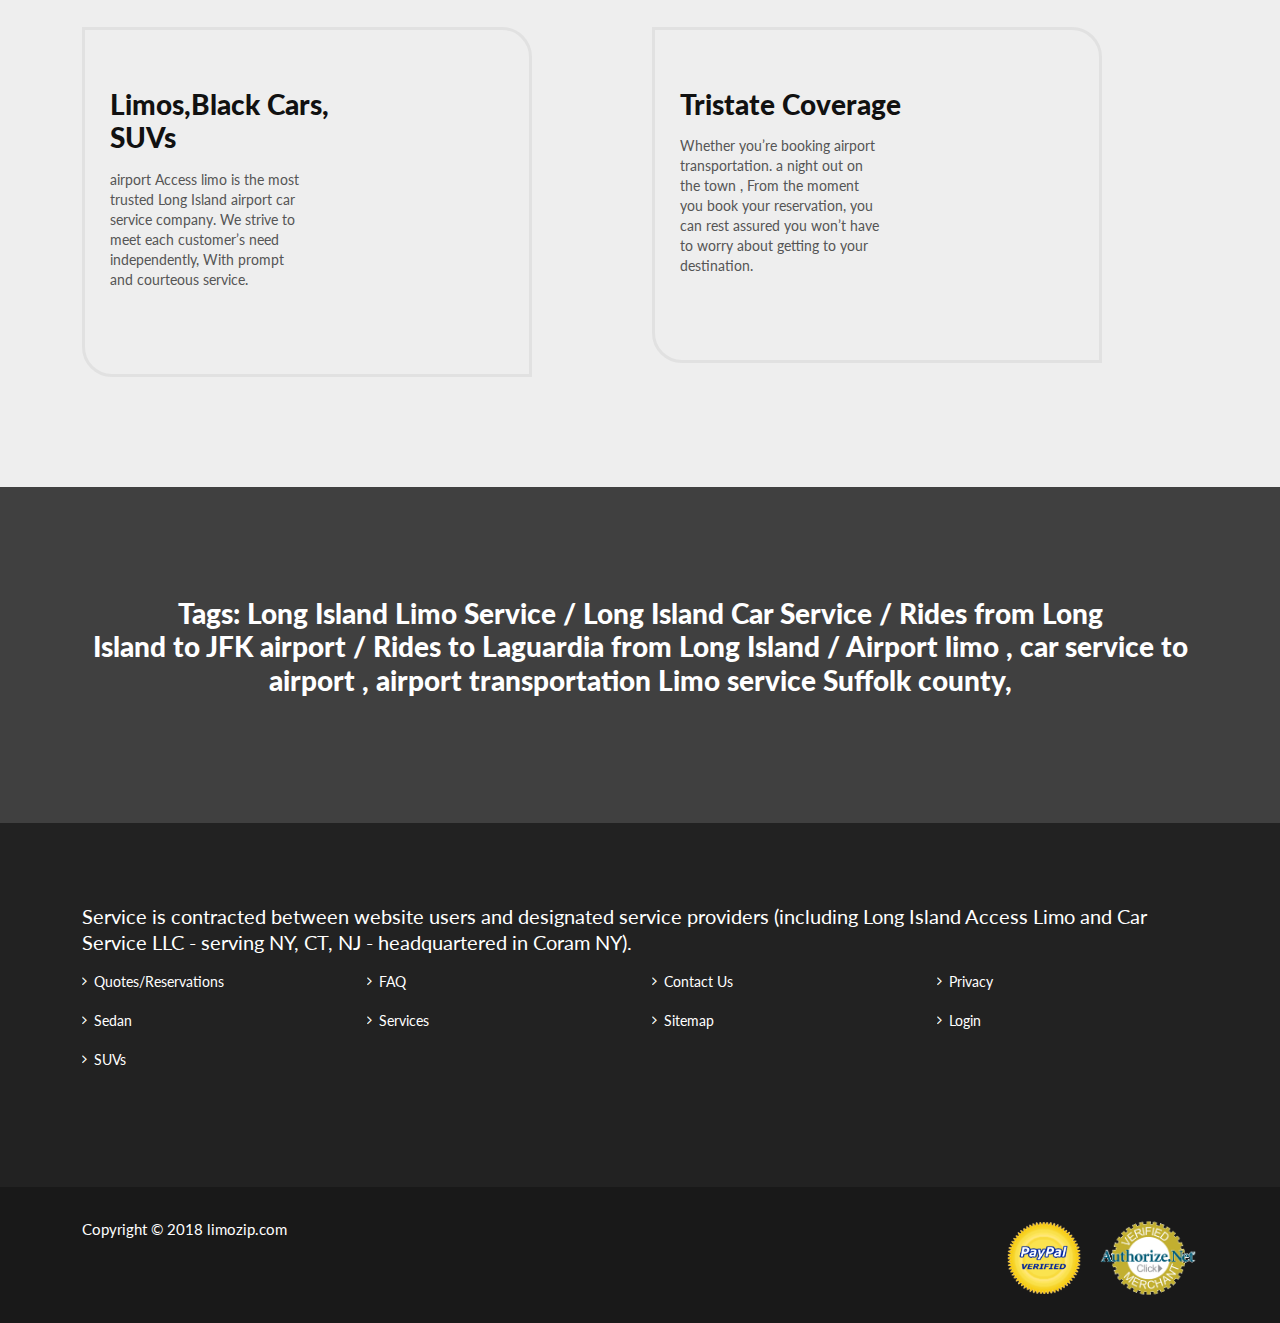
==== commit e1875697: "update files" ====
--- a/index.html
+++ b/index.html
@@ -328,7 +328,7 @@
         <div class="row">
             <div class="col-lg-6 col-sm-6">
                 <div class="looking-car">
-                    <div class="looking-cat-image mt-5"><img src="assets/images/car/1.png" alt="Image"></div>
+                    <!--<div class="looking-cat-image mt-5"><img src="assets/images/car/1.png" alt="Image"></div>-->
                     <div class="looking-car-content">
                         <h3>Limos,Black Cars, SUVs</h3>
                         <p>airport Access limo is the most trusted Long Island airport car service company. We strive to meet each customer’s need independently,
@@ -337,7 +337,7 @@
             </div>
             <div class="col-lg-6 col-sm-6">
                 <div class="looking-car">
-                    <div class="looking-cat-image mt-5"><img src="assets/images/car/2.png" alt="Image"></div>
+                    <!--<div class="looking-cat-image mt-5"><img src="assets/images/car/2.png" alt="Image"></div>-->
                     <div class="looking-car-content">
                         <h3>Tristate Coverage</h3>
                         <p>Whether you’re booking airport transportation. a night out on the town ,
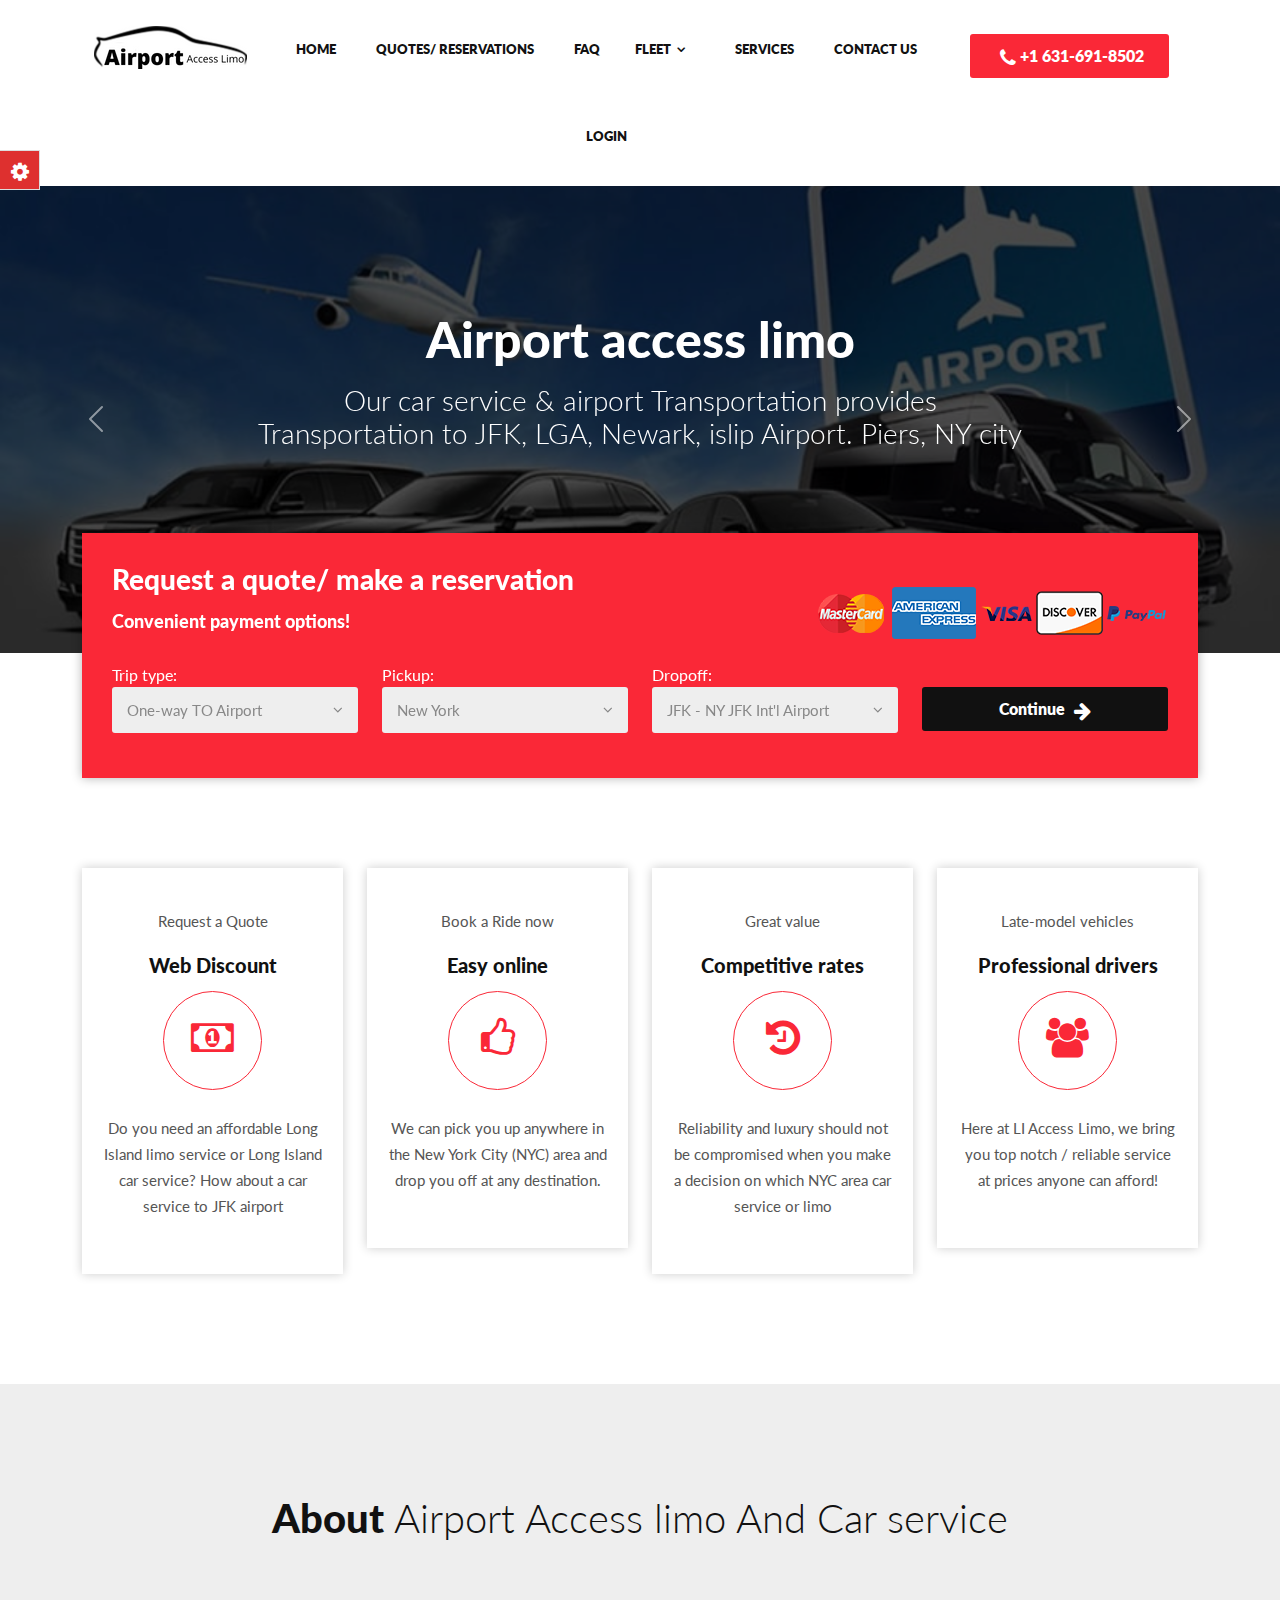
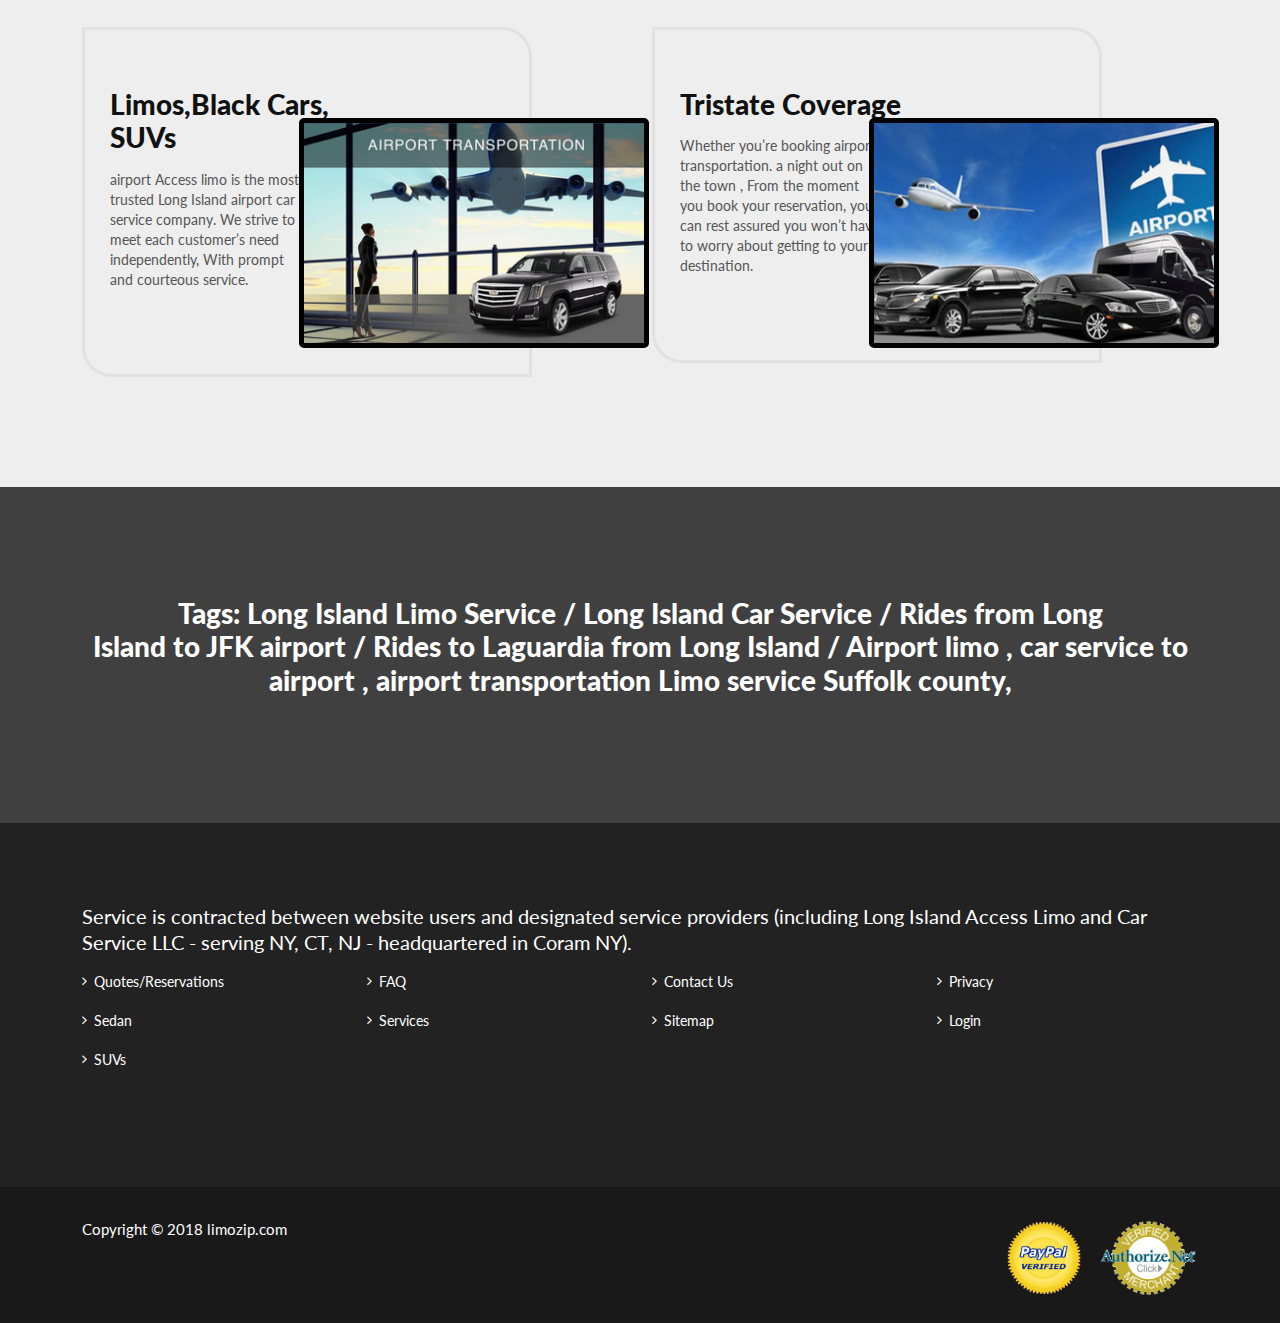
==== commit 2ae64a33: "update design" ====
--- a/index.html
+++ b/index.html
@@ -328,7 +328,7 @@
         <div class="row">
             <div class="col-lg-6 col-sm-6">
                 <div class="looking-car">
-                    <!--<div class="looking-cat-image mt-5"><img src="assets/images/car/1.png" alt="Image"></div>-->
+                    <div class="looking-cat-image mt-5"><img src="assets/images/car/1.png" alt="Image" style="border-radius: 5px;border: 5px solid black;"></div>
                     <div class="looking-car-content">
                         <h3>Limos,Black Cars, SUVs</h3>
                         <p>airport Access limo is the most trusted Long Island airport car service company. We strive to meet each customer’s need independently,
@@ -337,7 +337,7 @@
             </div>
             <div class="col-lg-6 col-sm-6">
                 <div class="looking-car">
-                    <!--<div class="looking-cat-image mt-5"><img src="assets/images/car/2.png" alt="Image"></div>-->
+                    <div class="looking-cat-image mt-5"><img src="assets/images/car/2.png" alt="Image" style="border-radius: 5px;border: 5px solid black;"></div>
                     <div class="looking-car-content">
                         <h3>Tristate Coverage</h3>
                         <p>Whether you’re booking airport transportation. a night out on the town ,
